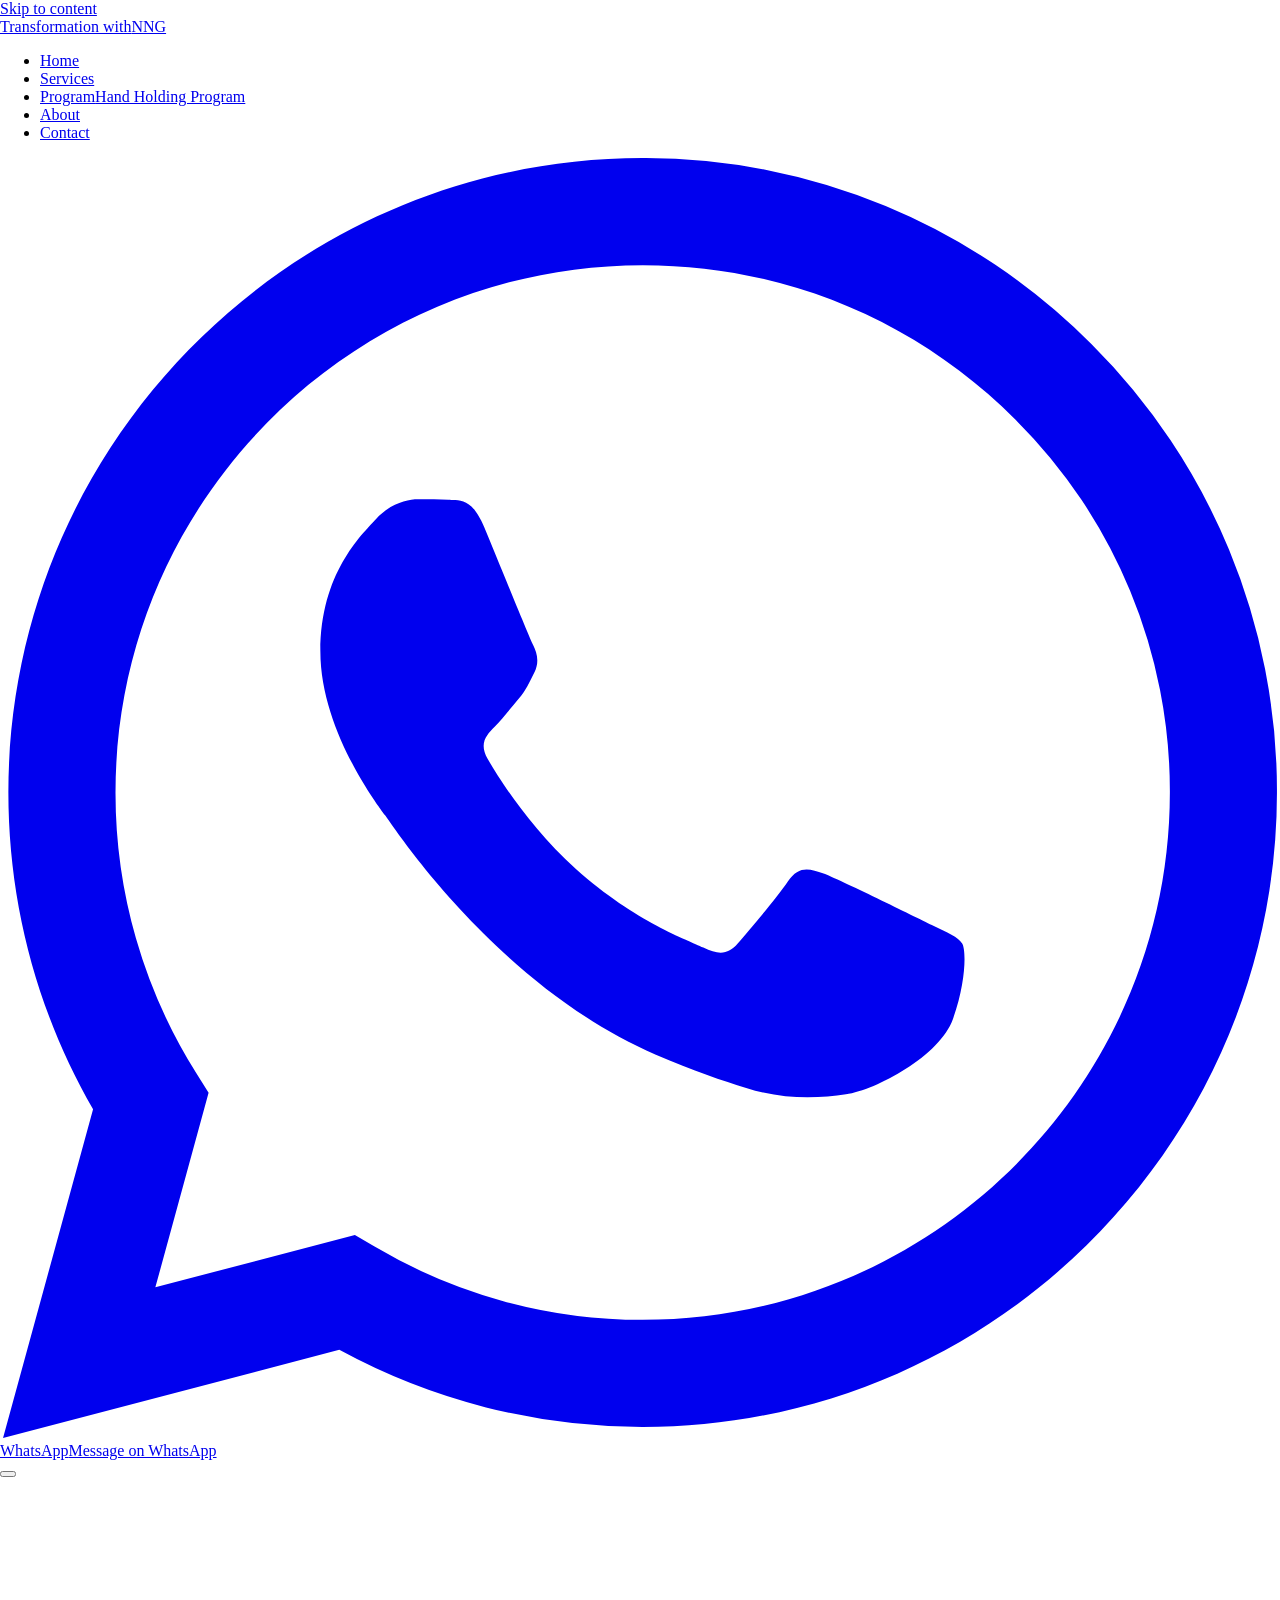
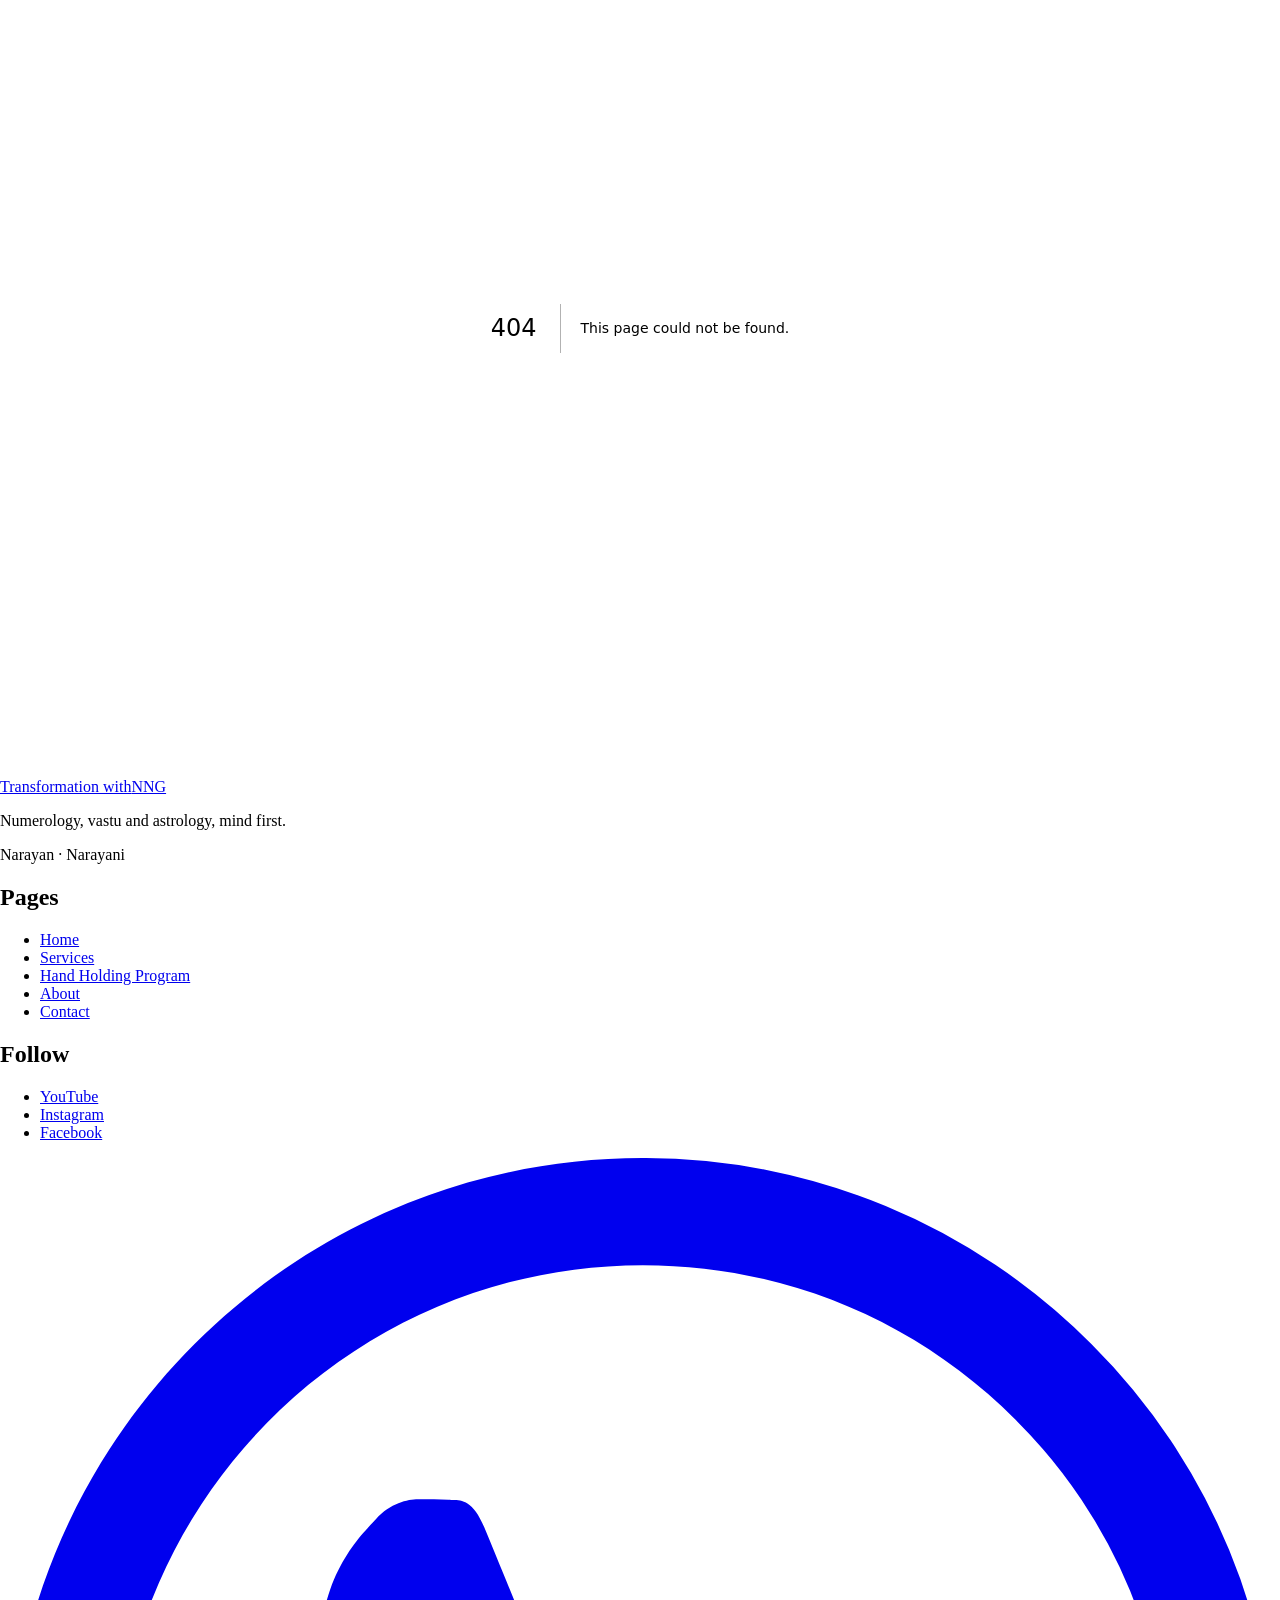
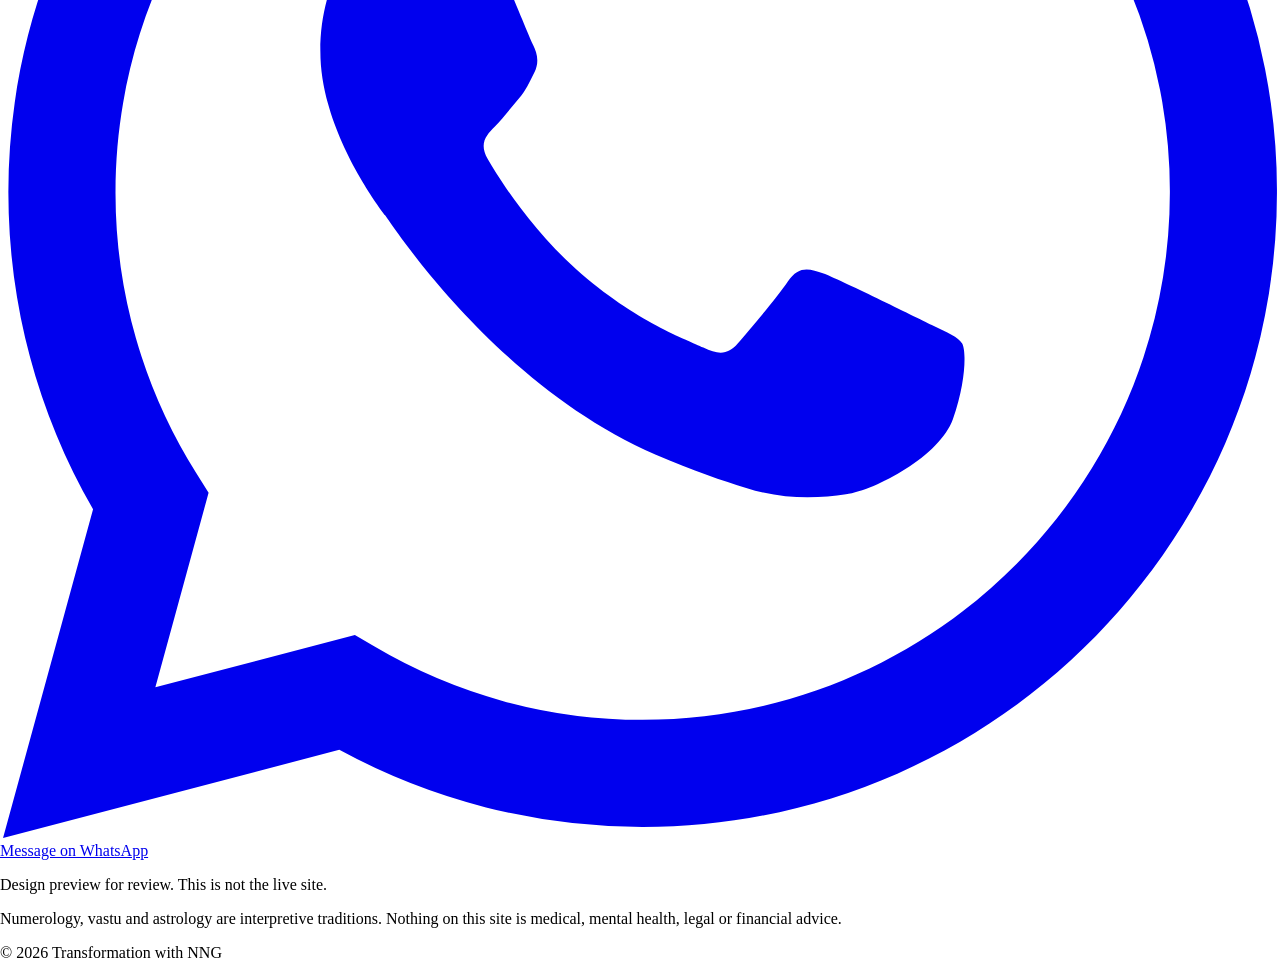
==== 404/index.html @ 84ab76e3 "Add homepage design preview (static export) Co-Authored-By: Claude Sonnet 5 <noreply@anthropic.com>" ====
<!DOCTYPE html><html lang="en" class="displaylatin_1401eabd-module__pwVwiq__variable displaydeva_feecb226-module__XnrLYq__variable textlatin_c8b74045-module__v3auAa__variable textdeva_d89fc725-module__gpJh3W__variable"><head><meta charSet="utf-8"/><meta name="viewport" content="width=device-width, initial-scale=1"/><link rel="stylesheet" href="/nng-homepage-concept/_next/static/chunks/1lay61hnwmk9u.css" data-precedence="next"/><link rel="preload" as="script" fetchPriority="low" href="/nng-homepage-concept/_next/static/chunks/2bpsryelaxgdy.js"/><script src="/nng-homepage-concept/_next/static/chunks/1j87sk5jurs2x.js" async=""></script><script src="/nng-homepage-concept/_next/static/chunks/03h92cbfrp9_d.js" async=""></script><script src="/nng-homepage-concept/_next/static/chunks/turbopack-2-izt2aulobcc.js" async=""></script><script src="/nng-homepage-concept/_next/static/chunks/1rqic_mf82hdx.js" async=""></script><meta name="robots" content="noindex"/><meta name="theme-color" content="#faf7f0"/><title>Narayani Garg | Transformation with NNG</title><meta name="description" content="Narayani Garg practises numerology, vastu and astrology that start with the mind. Eight years, about 1,200 clients. Start a conversation on WhatsApp."/><meta name="robots" content="noindex, nofollow"/><link rel="canonical" href="https://deoxysaryan.github.io/nng-homepage-concept/"/><meta property="og:title" content="Narayani Garg | Transformation with NNG"/><meta property="og:description" content="Numerology, vastu and astrology that start with the mind. Eight years, about 1,200 clients."/><meta property="og:url" content="https://deoxysaryan.github.io/nng-homepage-concept/"/><meta property="og:site_name" content="Transformation with NNG"/><meta property="og:type" content="website"/><meta name="twitter:card" content="summary"/><meta name="twitter:title" content="Narayani Garg | Transformation with NNG"/><meta name="twitter:description" content="Numerology, vastu and astrology that start with the mind. Eight years, about 1,200 clients."/><link rel="icon" href="/nng-homepage-concept/icon.svg?icon.1i2tkh1mbi003.svg" sizes="any" type="image/svg+xml"/><meta name="next-size-adjust" content=""/><title>404: This page could not be found.</title><script src="/nng-homepage-concept/_next/static/chunks/0cz1d0mv5g_q7.js" noModule=""></script></head><body><div hidden=""><!--$--><!--/$--></div><a href="#main" class="bg-ink text-paper sr-only rounded-sm px-4 py-3 focus:not-sr-only focus:fixed focus:top-3 focus:left-3 focus:z-50">Skip to content</a><header class="sticky top-0 z-40 border-b border-line bg-paper"><div class="container-page flex h-14 items-center justify-between gap-4 md:h-[4.5rem]"><a aria-label="Transformation with NNG, home" class="inline-flex flex-col gap-1 " href="/nng-homepage-concept/"><span class="text-[0.625rem] leading-none font-semibold tracking-[0.15em] whitespace-nowrap uppercase opacity-80 sm:text-[0.6875rem] sm:tracking-[0.22em]">Transformation with</span><span class="font-display text-[1.75rem] leading-[0.85] sm:text-[2.125rem] tracking-[-0.01em]">NNG</span></a><nav aria-label="Main" class="hidden md:block"><ul class="flex items-center gap-4 lg:gap-10"><li><a class="py-2 text-[0.9375rem] font-medium whitespace-nowrap underline decoration-transparent underline-offset-[0.55em] transition-[text-decoration-color] duration-200 hover:decoration-accent" href="/nng-homepage-concept/">Home</a></li><li><a class="py-2 text-[0.9375rem] font-medium whitespace-nowrap underline decoration-transparent underline-offset-[0.55em] transition-[text-decoration-color] duration-200 hover:decoration-accent" href="/nng-homepage-concept/#services">Services</a></li><li><a class="py-2 text-[0.9375rem] font-medium whitespace-nowrap underline decoration-transparent underline-offset-[0.55em] transition-[text-decoration-color] duration-200 hover:decoration-accent" href="/nng-homepage-concept/#program"><span class="lg:hidden">Program</span><span class="hidden lg:inline">Hand Holding Program</span></a></li><li><a class="py-2 text-[0.9375rem] font-medium whitespace-nowrap underline decoration-transparent underline-offset-[0.55em] transition-[text-decoration-color] duration-200 hover:decoration-accent" href="/nng-homepage-concept/#meet">About</a></li><li><a class="py-2 text-[0.9375rem] font-medium whitespace-nowrap underline decoration-transparent underline-offset-[0.55em] transition-[text-decoration-color] duration-200 hover:decoration-accent" href="/nng-homepage-concept/contact/">Contact</a></li></ul></nav><div class="flex items-center gap-2"><a aria-label="Message on WhatsApp" class="btn btn-primary btn-sm" href="/nng-homepage-concept/contact/"><svg viewBox="0 0 24 24" aria-hidden="true" focusable="false" class="size-[1.1em]" fill="currentColor"><path d="M17.472 14.382c-.297-.149-1.758-.867-2.03-.967-.273-.099-.471-.148-.67.15-.197.297-.767.966-.94 1.164-.173.199-.347.223-.644.075-.297-.15-1.255-.463-2.39-1.475-.883-.788-1.48-1.761-1.653-2.059-.173-.297-.018-.458.13-.606.134-.133.298-.347.446-.52.149-.174.198-.298.298-.497.099-.198.05-.371-.025-.52-.075-.149-.669-1.612-.916-2.207-.242-.579-.487-.5-.669-.51-.173-.008-.371-.01-.57-.01-.198 0-.52.074-.792.372-.272.297-1.04 1.016-1.04 2.479 0 1.462 1.065 2.875 1.213 3.074.149.198 2.096 3.2 5.077 4.487.709.306 1.262.489 1.694.625.712.227 1.36.195 1.871.118.571-.085 1.758-.719 2.006-1.413.248-.694.248-1.289.173-1.413-.074-.124-.272-.198-.57-.347m-5.421 7.403h-.004a9.87 9.87 0 01-5.031-1.378l-.361-.214-3.741.982.998-3.648-.235-.374a9.86 9.86 0 01-1.51-5.26c.001-5.45 4.436-9.884 9.888-9.884 2.64 0 5.122 1.03 6.988 2.898a9.825 9.825 0 012.893 6.994c-.003 5.45-4.437 9.884-9.885 9.884m8.413-18.297A11.815 11.815 0 0012.05 0C5.495 0 .16 5.335.157 11.892c0 2.096.547 4.142 1.588 5.945L.057 24l6.305-1.654a11.882 11.882 0 005.683 1.448h.005c6.554 0 11.89-5.335 11.893-11.893a11.821 11.821 0 00-3.48-8.413Z"></path></svg><span class="hidden min-[360px]:inline lg:hidden">WhatsApp</span><span class="hidden lg:inline">Message on WhatsApp</span></a><div class="md:hidden"><button type="button" aria-expanded="false" aria-controls="mobile-menu" aria-label="Open menu" class="relative grid size-11 place-items-center rounded-sm"><span aria-hidden="true" class="absolute h-[1.5px] w-6 bg-current transition-transform duration-200 ease-[cubic-bezier(0.23,1,0.32,1)] -translate-y-[5px]"></span><span aria-hidden="true" class="absolute h-[1.5px] w-6 bg-current transition-transform duration-200 ease-[cubic-bezier(0.23,1,0.32,1)] translate-y-[5px]"></span></button></div></div></div></header><main id="main"><div style="font-family:system-ui,&quot;Segoe UI&quot;,Roboto,Helvetica,Arial,sans-serif,&quot;Apple Color Emoji&quot;,&quot;Segoe UI Emoji&quot;;height:100vh;text-align:center;display:flex;flex-direction:column;align-items:center;justify-content:center"><div><style>body{color:#000;background:#fff;margin:0}.next-error-h1{border-right:1px solid rgba(0,0,0,.3)}@media (prefers-color-scheme:dark){body{color:#fff;background:#000}.next-error-h1{border-right:1px solid rgba(255,255,255,.3)}}</style><h1 class="next-error-h1" style="display:inline-block;margin:0 20px 0 0;padding:0 23px 0 0;font-size:24px;font-weight:500;vertical-align:top;line-height:49px">404</h1><div style="display:inline-block"><h2 style="font-size:14px;font-weight:400;line-height:49px;margin:0">This page could not be found.</h2></div></div></div><!--$--><!--/$--></main><footer class="on-night rounded-t-[2rem] md:rounded-t-[4rem]"><div class="container-page pt-12 pb-8 md:pt-20 md:pb-10"><div class="grid grid-cols-2 gap-x-6 gap-y-9 md:grid-cols-12 md:gap-8"><div class="col-span-2 md:col-span-5"><a aria-label="Transformation with NNG, home" class="inline-flex flex-col gap-1 " href="/nng-homepage-concept/"><span class="text-[0.625rem] leading-none font-semibold tracking-[0.15em] whitespace-nowrap uppercase opacity-80 sm:text-[0.6875rem] sm:tracking-[0.22em]">Transformation with</span><span class="font-display text-[1.75rem] leading-[0.85] sm:text-[2.125rem] tracking-[-0.01em]">NNG</span></a><p class="muted mt-5 max-w-[22rem] md:mt-6">Numerology, vastu and astrology, mind first.</p><p class="muted mt-1.5 text-[0.9375rem] tracking-[0.02em] md:mt-2">Narayan · Narayani</p></div><nav aria-label="Footer" class="md:col-span-3"><h2 class="eyebrow">Pages</h2><ul class="mt-4 grid gap-2.5 md:mt-5 md:gap-3"><li><a class="link" href="/nng-homepage-concept/">Home</a></li><li><a class="link" href="/nng-homepage-concept/#services">Services</a></li><li><a class="link" href="/nng-homepage-concept/#program">Hand Holding Program</a></li><li><a class="link" href="/nng-homepage-concept/#meet">About</a></li><li><a class="link" href="/nng-homepage-concept/contact/">Contact</a></li></ul></nav><div class="md:col-span-4"><h2 class="eyebrow">Follow</h2><ul class="mt-4 grid gap-2.5 md:mt-5 md:gap-3"><li><a href="https://www.youtube.com/@transformationwithnng" class="link" target="_blank" rel="noopener noreferrer">YouTube</a></li><li><a href="https://www.instagram.com/transformationwithnng" class="link" target="_blank" rel="noopener noreferrer">Instagram</a></li><li><a href="https://www.facebook.com/transformationwithnng" class="link" target="_blank" rel="noopener noreferrer">Facebook</a></li></ul><a class="btn btn-inverse mt-8 hidden md:inline-flex" href="/nng-homepage-concept/contact/"><svg viewBox="0 0 24 24" aria-hidden="true" focusable="false" class="size-5" fill="currentColor"><path d="M17.472 14.382c-.297-.149-1.758-.867-2.03-.967-.273-.099-.471-.148-.67.15-.197.297-.767.966-.94 1.164-.173.199-.347.223-.644.075-.297-.15-1.255-.463-2.39-1.475-.883-.788-1.48-1.761-1.653-2.059-.173-.297-.018-.458.13-.606.134-.133.298-.347.446-.52.149-.174.198-.298.298-.497.099-.198.05-.371-.025-.52-.075-.149-.669-1.612-.916-2.207-.242-.579-.487-.5-.669-.51-.173-.008-.371-.01-.57-.01-.198 0-.52.074-.792.372-.272.297-1.04 1.016-1.04 2.479 0 1.462 1.065 2.875 1.213 3.074.149.198 2.096 3.2 5.077 4.487.709.306 1.262.489 1.694.625.712.227 1.36.195 1.871.118.571-.085 1.758-.719 2.006-1.413.248-.694.248-1.289.173-1.413-.074-.124-.272-.198-.57-.347m-5.421 7.403h-.004a9.87 9.87 0 01-5.031-1.378l-.361-.214-3.741.982.998-3.648-.235-.374a9.86 9.86 0 01-1.51-5.26c.001-5.45 4.436-9.884 9.888-9.884 2.64 0 5.122 1.03 6.988 2.898a9.825 9.825 0 012.893 6.994c-.003 5.45-4.437 9.884-9.885 9.884m8.413-18.297A11.815 11.815 0 0012.05 0C5.495 0 .16 5.335.157 11.892c0 2.096.547 4.142 1.588 5.945L.057 24l6.305-1.654a11.882 11.882 0 005.683 1.448h.005c6.554 0 11.89-5.335 11.893-11.893a11.821 11.821 0 00-3.48-8.413Z"></path></svg>Message on WhatsApp</a></div></div><div class="border-line-night mt-10 grid gap-3 border-t pt-5 text-[0.8125rem] md:mt-14 md:grid-cols-[1fr_auto] md:pt-6 md:text-[0.875rem]"><div class="max-w-[46rem]"><p class="mb-3 font-semibold text-on-night">Design preview for review. This is not the live site.</p><p class="muted">Numerology, vastu and astrology are interpretive traditions. Nothing on this site is medical, mental health, legal or financial advice.</p></div><p class="muted">© <!-- -->2026<!-- --> <!-- -->Transformation with NNG</p></div></div></footer><script src="/nng-homepage-concept/_next/static/chunks/2bpsryelaxgdy.js" id="_R_" async=""></script><script>(self.__next_f=self.__next_f||[]).push([0])</script><script>self.__next_f.push([1,"1:\"$Sreact.fragment\"\n2:I[66504,[\"/nng-homepage-concept/_next/static/chunks/1rqic_mf82hdx.js\"],\"\"]\n3:I[99857,[\"/nng-homepage-concept/_next/static/chunks/1rqic_mf82hdx.js\"],\"CtaLink\"]\n10:I[94771,[\"/nng-homepage-concept/_next/static/chunks/1rqic_mf82hdx.js\"],\"default\",1]\n:HL[\"/nng-homepage-concept/_next/static/chunks/1lay61hnwmk9u.css\",\"style\"]\n4:T450,M17.472 14.382c-.297-.149-1.758-.867-2.03-.967-.273-.099-.471-.148-.67.15-.197.297-.767.966-.94 1.164-.173.199-.347.223-.644.075-.297-.15-1.255-.463-2.39-1.475-.883-.788-1.48-1.761-1.653-2.059-.173-.297-.018-.458.13-.606.134-.133.298-.347.446-.52.149-.174.198-.298.298-.497.099-.198.05-.371-.025-.52-.075-.149-.669-1.612-.916-2.207-.242-.579-.487-.5-.669-.51-.173-.008-.371-.01-.57-.01-.198 0-.52.074-.792.372-.272.297-1.04 1.016-1.04 2.479 0 1.462 1.065 2.875 1.213 3.074.149.198 2.096 3.2 5.077 4.487.709.306 1.262.489 1.694.625.712.227 1.36.195 1.871.118.571-.085 1.758-.719 2.006-1.413.248-.694.248-1.289.173-1.413-.074-.124-.272-.198-.57-.347m-5.421 7.403h-.004a9.87 9.87 0 01-5.031-1.378l-.361-.214-3.741.982.998-3.648-.235-.374a9.86 9.86 0 01-1.51-5.26c.001-5.45 4.436-9.884 9.888-9.884 2.64 0 5.122 1.03 6.988 2.898a9.825 9.825 0 012.893 6.994c-.003 5.45-4.437 9.884-9.885 9.884m8.413-18.297A11.815 11.815 0 0012.05 0C5.495 0 .16 5.335.157 11.892c0 2.096.547 4.142 1.588 5.945L.057 24l6.305-1.654a11.882 11.882 0 005.683 1.448h.005c6.554 0 11.89-5.335 11.893-11.893a11.821 11.821 0 00-3.48-8.413Ze:X\n0:{\"P\":null,\"c\":[\"\",\"_not-found\",\"\"],\"q\":\"\",\"i\":false,\"f\":[[[\"\",{\"children\":[\"/_not-found\",{\"children\":[\"__PAGE__\",{},\"$undefined\",\"$undefined\",4608]},\"$undefined\",\"$undefined\",4608]},\"$undefined\",\"$undefined\",4624],[[\"$\",\"$1\",\"c\",{\"children\":[[[\"$\",\"link\",\"0\",{\"rel\":\"stylesheet\",\"href\":\"/nng-homepage-concept/_next/static/chunks/1lay61hnwmk9u.css\",\"precedence\":\"next\",\"crossOrigin\":\"$undefined\",\"nonce\":\"$undefined\"}],[\"$\",\"script\",\"script-0\",{\"src\":\"/nng-homepage-concept/_next/static/chunks/1rqic_mf82hdx.js\",\"async\":true,\"nonce\":\"$undefined\"}]],[\"$\",\"html\",null,{\"lang\":\"en\",\"className\":\"displaylatin_1401eabd-module__pwVwiq__variable displaydeva_feecb226-module__XnrLYq__variable textlatin_c8b74045-module__v3auAa__variable textdeva_d89fc725-module__gpJh3W__variable\",\"children\":[\"$\",\"body\",null,{\"children\":[[\"$\",\"a\",null,{\"href\":\"#main\",\"className\":\"bg-ink text-paper sr-only rounded-sm px-4 py-3 focus:not-sr-only focus:fixed focus:top-3 focus:left-3 focus:z-50\",\"children\":\"Skip to content\"}],[\"$\",\"header\",null,{\"className\":\"sticky top-0 z-40 border-b border-line bg-paper\",\"children\":[\"$\",\"div\",null,{\"className\":\"container-page flex h-14 items-center justify-between gap-4 md:h-[4.5rem]\",\"children\":[[\"$\",\"$L2\",null,{\"href\":\"/\",\"aria-label\":\"Transformation with NNG, home\",\"className\":\"inline-flex flex-col gap-1 \",\"children\":[[\"$\",\"span\",null,{\"className\":\"text-[0.625rem] leading-none font-semibold tracking-[0.15em] whitespace-nowrap uppercase opacity-80 sm:text-[0.6875rem] sm:tracking-[0.22em]\",\"children\":\"Transformation with\"}],[\"$\",\"span\",null,{\"className\":\"font-display text-[1.75rem] leading-[0.85] sm:text-[2.125rem] tracking-[-0.01em]\",\"children\":\"NNG\"}]]}],[\"$\",\"nav\",null,{\"aria-label\":\"Main\",\"className\":\"hidden md:block\",\"children\":[\"$\",\"ul\",null,{\"className\":\"flex items-center gap-4 lg:gap-10\",\"children\":[[\"$\",\"li\",\"/\",{\"children\":[\"$\",\"$L2\",null,{\"href\":\"/\",\"className\":\"py-2 text-[0.9375rem] font-medium whitespace-nowrap underline decoration-transparent underline-offset-[0.55em] transition-[text-decoration-color] duration-200 hover:decoration-accent\",\"children\":\"Home\"}]}],[\"$\",\"li\",\"/#services\",{\"children\":[\"$\",\"$L2\",null,{\"href\":\"/#services\",\"className\":\"py-2 text-[0.9375rem] font-medium whitespace-nowrap underline decoration-transparent underline-offset-[0.55em] transition-[text-decoration-color] duration-200 hover:decoration-accent\",\"children\":\"Services\"}]}],[\"$\",\"li\",\"/#program\",{\"children\":[\"$\",\"$L2\",null,{\"href\":\"/#program\",\"className\":\"py-2 text-[0.9375rem] font-medium whitespace-nowrap underline decoration-transparent underline-offset-[0.55em] transition-[text-decoration-color] duration-200 hover:decoration-accent\",\"children\":[[\"$\",\"span\",null,{\"className\":\"lg:hidden\",\"children\":\"Program\"}],[\"$\",\"span\",null,{\"className\":\"hidden lg:inline\",\"children\":\"Hand Holding Program\"}]]}]}],[\"$\",\"li\",\"/#meet\",{\"children\":[\"$\",\"$L2\",null,{\"href\":\"/#meet\",\"className\":\"py-2 text-[0.9375rem] font-medium whitespace-nowrap underline decoration-transparent underline-offset-[0.55em] transition-[text-decoration-color] duration-200 hover:decoration-accent\",\"children\":\"About\"}]}],[\"$\",\"li\",\"/contact\",{\"children\":[\"$\",\"$L2\",null,{\"href\":\"/contact\",\"className\":\"py-2 text-[0.9375rem] font-medium whitespace-nowrap underline decoration-transparent underline-offset-[0.55em] transition-[text-decoration-color] duration-200 hover:decoration-accent\",\"children\":\"Contact\"}]}]]}]}],[\"$\",\"div\",null,{\"className\":\"flex items-center gap-2\",\"children\":[[\"$\",\"$L3\",null,{\"href\":\"/contact\",\"location\":\"header\",\"hideOnTarget\":true,\"aria-label\":\"Message on WhatsApp\",\"className\":\"btn btn-primary btn-sm\",\"children\":[[\"$\",\"svg\",null,{\"viewBox\":\"0 0 24 24\",\"aria-hidden\":\"true\",\"focusable\":\"false\",\"className\":\"size-[1.1em]\",\"fill\":\"currentColor\",\"children\":[\"$\",\"path\",null,{\"d\":\"$4\"}]}],\"$L5\",\"$L6\"]}],\"$L7\"]}]]}]}],\"$L8\",\"$L9\",\"$La\",\"$Lb\"]}]}]]}],{\"children\":[\"$Lc\",{\"children\":[\"$Ld\",{},null,false,null]},null,false,\"$e\"]},null,false,null],\"$Lf\",false]],\"m\":\"$undefined\",\"G\":[\"$10\",[\"$L11\"]],\"S\":true,\"h\":null,\"r\":\"$undefined\",\"s\":\"$undefined\",\"a\":\"$undefined\",\"l\":\"$undefined\",\"p\":\"$undefined\",\"d\":\"$undefined\",\"b\":\"d_7NL-Mjcjj4oxhGtuHPm\"}\n12:I[42736,[\"/nng-homepage-concept/_next/static/chunks/1rqic_mf82hdx.js\"],\"MobileMenu\"]\n13:I[55079,[\"/nng-homepage-concept/_next/static/chunks/1rqic_mf82hdx.js\"],\"default\"]\n14:I[85086,[\"/nng-homepage-concept/_next/static/chunks/1rqic_mf82hdx.js\"],\"default\"]\n17:I[1681,[\"/nng-homepage-concept/_next/static/chunks/1rqic_mf82hdx.js\"],\"RevealObserver\"]\n18:I[5818,[\"/nng-homepage-concept/_next/static/chunks/1rqic_mf82hdx.js\"],\"OutletBoundary\"]\n19:\"$Sreact.suspense\"\n1b:I[5818,[\"/nng-homepage-concept/_next/static/chunks/1rqic_mf82hdx.js\"],\"ViewportBoundary\"]\n1d:I[5818,[\"/nng-homepage-concept/_next/static/chunks/1rqic_mf82hdx.js\"],\"MetadataBoundary\"]\n5:[\"$\",\"span\",null,{\"className\":\"hidden min-[360px]:inline lg:hidden\",\"children\":\"WhatsApp\"}]\n6:[\"$\",\"span\",null,{\"className\":\"hidden lg:inline\",\"children\":\"Message on WhatsApp\"}]\n7:[\"$\",\"$L12\",null,{\"items\":[{\"label\":\"Home\",\"href\":\"/\"},{\"label\":\"Services\",\"href\":\"/#services\"},{\"label\":\"Hand Holding Program\",\"short\":\"Program\",\"href\":\"/#program\"},{\"label\":\"About\",\"href\":\"/#meet\"},{\"label\":\"Contact\",\"href\":\"/contact\"}]}]\n8:[\"$\",\"main\",null,{\"id\":\"main\",\"children\":[\"$\",\"$L13\",null,{\"parallelRouterKey\":\"children\",\"error\":\"$undefined\",\"errorStyles\":\"$undefined\",\"errorScripts\":\"$undefined\",\"template\":[\"$\",\"$L14\",null,{}],\"templateStyles\":\"$undefined\",\"templateScripts\":\"$undefined\",\"notFound\":[[[\"$\",\"title\",null,{\"children\":\"404: This page could not be found.\"}],[\"$\",\"div\",null,{\"style\":{\"fontFamily\":\"system-ui,\\\"Segoe UI\\\",Roboto,Helvetica,Arial,sans-serif,\\\"Apple Color Emoji\\\",\\\"Segoe UI Emoji\\\"\",\"height\":\"100vh\",\"textAlign\":\"center\",\"display\":\"flex\",\"flexDirection\":\"column\",\"alignItems\":\"center\",\"justifyContent\":\"center\"},\"children\":[\"$\",\"div\",null,{\"children\":[[\"$\",\"style\",null,{\"dangerouslySetInnerHTML\":{\"__html\":\"body{color:#000;background:#fff;margin:0}.next-error-h1{border-right:1px solid rgba(0,0,0,.3)}@media (prefers-color-scheme:dark){body{color:#fff;background:#000}.next-error-h1{border-right:1px solid rgba(255,255,255,.3)}}\"}}],[\"$\",\"h1\",null,{\"className\":\"next-error-h1\",\"style\":{\"display\":\"inline-block\",\"margin\":\"0 20px 0 0\",\"padding\":\"0 23px 0 0\",\"fontSize\":24,\"fontWeight\":500,\"verticalAlign\":\"top\",\"lineHeight\":\"49px\"},\"children\":404}],[\"$\",\"div\",null,{\"style\":{\"display\":\"inline-block\"},\"children\":[\"$\",\"h2\",null,{\"style\":{\"fontSize\":14,\"fontWeight\":400,\"lineHeight\":\"49px\",\"margin\":0},\"children\":\"This page could not be found.\"}]}]]}]}]],[]],\"forbidden\":\"$undefined\",\"unauthorized\":\"$undefined\"}]}]\n15:T450,M17.472 14.382c-.297-.149-1.758-.867-2.03-.967-.273-.099-.471-.148-.67.15-.197.297-.767.966-.94 1.164-.173.199-.347.223-.644.075-.297-.15-1.255-.463-2.39-1.475-.883-.788-1.48-1.761-1.653-2.059-.173-.297-.018-.458.13-.606.134-.133.298-.347.446-.52.149-.174.198-.298.298-.497.099-.198.05-.371-.025-.52-.075-.149-.669-1.612-.916-2.207-.242-.579-.487-.5-.669-.51-.173-.008-.371-.01-.57-.01-.198 0-.52.074-.792.372-.272.297-1.04 1.016-1.04 2.479 0 1.462 1.065 2.875 1.213 3.074.149.198 2.096 3.2 5.077 4.487.709.306 1.262.489 1.694.625.712.227 1.36.195 1.871.118.571-.085 1.758-.719 2.006-1.413.248-.694.248-1.289.173-1.413-.074-.124-.272-.198-.57-.347m-5.421 7.403h-.004a9.87 9.87 0 01-5.031-1.378l-.361-.214-3.741.982.998-3.648-.235-.374a9.86 9.86 0 01-1.51-5.26c.001-5.45 4.436-9.884 9.888-9.884 2.64 0 5.122 1.03 6.988 2.898a9.825 9.825 0 012.893 6.994c-.003 5.45-4.437 9.884-9.885 9.884m8.413-18.297A11.815 11.815 0 0012.05 0C5.495 0 .16 5.335.157 11.892c0 2.096.547 4.142 1.588 5.945L.057 24l6.305-1.654a11.882 11.882 0 005.683 1.448h.005c6.554 0 11.89-5.335 11.893-11.893a11.821 11.821 0 00-3.48-8.413Z9:[\"$\",\"footer\",null,{\"className\":\"on-night rounded-t-[2rem] md:rounded-t-[4rem]\",\"children\":[\"$\",\"div\",null,{\"className\":\"container-page pt-12 pb-8 md:pt-20 md:pb-10\",\"children\":[[\"$\",\"div\",null,{\"className\":\"grid grid-cols-2 gap-x-6 gap-y-9 md:grid-cols-12 md:gap-8\",\"children\":[[\"$\",\"div\",null,{\"className\":\"col-span-2 md:col-span-5\",\"children\":[[\"$\",\"$L2\",null,{\"href\":\"/\",\"aria-label\":\"Transformation with NNG, home\",\"className\":\"inline-flex flex-col gap-1 \",\"children\":[[\"$\",\"span\",null,{\"className\":\"text-[0.625rem] leading-none font-semibold tracking-[0.15em] whitespace-nowrap uppercase opacity-80 sm:text-[0.6875rem] sm:tracking-[0.22em]\",\"children\":\"Transformation with\"}],[\"$\",\"span\",null,{\"className\":\"font-display text-[1.75rem] leading-[0.85] sm:text-[2.125rem] tracking-[-0.01em]\",\"children\":\"NNG\"}]]}],[\"$\",\"p\",null,{\"className\":\"muted mt-5 max-w-[22rem] md:mt-6\",\"children\":\"Numerology, vastu and astrology, mind first.\"}],[\"$\",\"p\",null,{\"className\":\"muted mt-1.5 text-[0.9375rem] tracking-[0.02em] md:mt-2\",\"children\":\"Narayan · Narayani\"}]]}],[\"$\",\"nav\",null,{\"aria-label\":\"Footer\",\"className\":\"md:col-span-3\",\"children\":[[\"$\",\"h2\",null,{\"className\":\"eyebrow\",\"children\":\"Pages\"}],[\"$\",\"ul\",null,{\"className\":\"mt-4 grid gap-2.5 md:mt-5 md:gap-3\",\"children\":[[\"$\",\"li\",\"/\",{\"children\":[\"$\",\"$L2\",null,{\"href\":\"/\",\"className\":\"link\",\"children\":\"Home\"}]}],[\"$\",\"li\",\"/#services\",{\"children\":[\"$\",\"$L2\",null,{\"href\":\"/#services\",\"className\":\"link\",\"children\":\"Services\"}]}],[\"$\",\"li\",\"/#program\",{\"children\":[\"$\",\"$L2\",null,{\"href\":\"/#program\",\"className\":\"link\",\"children\":\"Hand Holding Program\"}]}],[\"$\",\"li\",\"/#meet\",{\"children\":[\"$\",\"$L2\",null,{\"href\":\"/#meet\",\"className\":\"link\",\"children\":\"About\"}]}],[\"$\",\"li\",\"/contact\",{\"children\":[\"$\",\"$L2\",null,{\"href\":\"/contact\",\"className\":\"link\",\"children\":\"Contact\"}]}]]}]]}],[\"$\",\"div\",null,{\"className\":\"md:col-span-4\",\"children\":[[\"$\",\"h2\",null,{\"className\":\"eyebrow\",\"children\":\"Follow\"}],[\"$\",\"ul\",null,{\"className\":\"mt-4 grid gap-2.5 md:mt-5 md:gap-3\",\"children\":[[\"$\",\"li\",\"YouTube\",{\"children\":[\"$\",\"a\",null,{\"href\":\"https://www.youtube.com/@transformationwithnng\",\"className\":\"link\",\"target\":\"_blank\",\"rel\":\"noopener noreferrer\",\"children\":\"YouTube\"}]}],[\"$\",\"li\",\"Instagram\",{\"children\":[\"$\",\"a\",null,{\"href\":\"https://www.instagram.com/transformationwithnng\",\"className\":\"link\",\"target\":\"_blank\",\"rel\":\"noopener noreferrer\",\"children\":\"Instagram\"}]}],[\"$\",\"li\",\"Facebook\",{\"children\":[\"$\",\"a\",null,{\"href\":\"https://www.facebook.com/transformationwithnng\",\"className\":\"link\",\"target\":\"_blank\",\"rel\":\"noopener noreferrer\",\"children\":\"Facebook\"}]}]]}],[\"$\",\"$L3\",null,{\"href\":\"/contact\",\"location\":\"footer\",\"className\":\"btn btn-inverse mt-8 hidden md:inline-flex\",\"children\":[[\"$\",\"svg\",null,{\"viewBox\":\"0 0 24 24\",\"aria-hidden\":\"true\",\"focusable\":\"false\",\"className\":\"size-5\",\"fill\":\"currentColor\",\"children\":[\"$\",\"path\",null,{\"d\":\"$15\"}]}],\"Message on WhatsApp\"]}]]}]]}],\"$L16\"]}]}]\na:[\"$\",\"$L17\",null,{}]\nb:null\nc:[\"$\",\"$1\",\"c\",{\"children\":[null,[\"$\",\"$L13\",null,{\"parallelRouterKey\":\"children\",\"error\":\"$undefined\",\"errorStyles\":\"$undefined\",\"errorScripts\":\"$undefined\",\"template\":[\"$\",\"$L14\",null,{}],\"templateStyles\":\"$undefined\",\"templateScripts\":\"$undefined\",\"notFound\":\"$undefined\",\"forbidden\":\"$undefined\",\"unauthorized\":\"$undefined\"}]]}]\nd:[\"$\",\"$1\",\"c\",{\"children\":[[[\"$\",\"title\",null,{\"children\":\"404: This page could not be found.\"}],[\"$\",\"div\",null,{\"style\":\"$8:props:children:props:notFound:0:1:props:style\",\"children\":[\"$\",\"div\",null,{\"children\":[[\"$\",\"style\",null,{\"dangerouslySetInnerHTML\":{\"__html\":\"body{color:#000;background:#fff;margin:0}.next-error-h1{border-right:1px solid rgba(0,0,0,.3)}@media (prefers-color-scheme:dark){body{color:#fff;background:#000}.next-error-h1{border-right:1px solid rgba(255,255,255,.3)}}\"}}],[\"$\",\"h1\",null,{\"className\":\"next-error-h1\",\"style\":\"$8:props:children:props:notFound:0:1:props:children:props:children:1:props:style\",\"children\":404}],[\"$\",\"div\",null,{\"style\":\"$8:props:children:props:notFound:0:1:props:children:props:children:2:props:style\",\"children\":[\"$\",\"h2\",null,{\"style\":\"$8:props:children:props:notFound:0:1:props:children:props:children:2:props:children:props:style\",\"children\":\"This page could not be found.\"}]}]]}]}]],null,[\"$\",\"$L18\",null,{\"children\":[\"$\",\"$19\",null,{\"name\":\"Next.MetadataOutlet\",\"children\":\"$@1a\"}]}]]}]\nf:[\"$\",\"$1\",\"h\",{\"children\":[[\"$\",\"meta\",null,{\"name\":\"robots\",\"content\":\"noindex\"}],[\"$\",\"$L1b\",null,{\"children\":\"$L1c\"}],[\"$\",\"div\",null,{\"hidden\":true,\"children\":[\"$\",\"$L1d\",null,{\"children\":[\"$\",\"$19\",null,{\"name\":\"Next.Metadata\",\"children\":\"$L1e\"}]}]}],[\"$\",\"meta\",null,{\"name\":\"next-size-adjust\",\"content\":\"\"}]]}]\n11:[\"$\",\"link\",\"0\",{\"rel\":\"stylesheet\",\"href\":\"/nng-homepage-concept/_next/static/chunks/1lay61hnwmk9u.css\",\"precedence\":\"next\",\"crossOrigin\":\"$undefined\",\"nonce\":\"$undefined\"}]\ne:C\n16:[\"$\",\"div\",null,{\"className\":\"border-line-night mt-10 grid gap-3 border-t pt-5 text-[0.8125rem] md:mt-14 md:grid-cols-[1fr_auto] md:pt-6 md:text-[0.875rem]\",\"children\":[[\"$\",\"div\",null,{\"className\":\"max-w-[46rem]\",\"children\":[[\"$\",\"p\",null,{\"className\":\"mb-3 font-semibold text-on-night\",\"children\":\"Design preview for review. This is not the live site.\"}],[\"$\",\"p\",null,{\"className\":\"muted\",\"children\":\"Numerology, vastu and astrology are interpretive traditions. Nothing on this site is medical, mental health, legal or financial advice.\"}]]}],[\"$\",\"p\",null,{\"className\":\"muted\",\"children\":[\"© \",2026,\" \",\"Transformation with NNG\"]}]]}]\n1c:[[\"$\",\"meta\",\"0\",{\"charSet\":\"utf-8\"}],[\"$\",\"meta\",\"1\",{\"name\":\"viewport\",\"content\":\"width=device-width, initial-scale=1\"}],[\"$\",\"meta\",\"2\",{\"name\":\"theme-color\",\"content\":\"#faf7f0\"}]]\n1f:I[69622,[\"/nng-homepage-concept/_next/static/chunks/1rqic_mf82hdx.js\"],\"IconMark\"]\n1a:null\n1e:[[\"$\",\"title\",\"0\",{\"children\":\"Narayani Garg | Transformation with NNG\"}],[\"$\",\"meta\",\"1\",{\"name\":\"description\",\"content\":\"Narayani Garg practises numerology, vastu and astrology that start with the mind. Eight years, about 1,200 clients. Start a conversation on WhatsApp.\"}],[\"$\",\"meta\",\"2\",{\"name\":\"robots\",\"content\":\"noindex, nofollow\"}],[\"$\",\"link\",\"3\",{\"rel\":\"canonical\",\"href\":\"https://deoxysaryan.github.io/nng-homepage-concept/\"}],[\"$\",\"meta\",\"4\",{\"property\":\"og:title\",\"content\":\"Narayani Garg | Transformation with NNG\"}],[\"$\",\"meta\",\"5\",{\"property\":\"og:description\",\"content\":\"Numerology, vastu and astrology that start with the mind. Eight years, about 1,200 clients.\"}],[\"$\",\"meta\",\"6\",{\"property\":\"og:url\",\"content\":\"https://deoxysaryan.github.io/nng-homepage-concept/\"}],[\"$\",\"meta\",\"7\",{\"property\":\"og:site_name\",\"content\":\"Transformation with NNG\"}],[\"$\",\"meta\",\"8\",{\"property\":\"og:type\",\"content\":\"website\"}],[\"$\",\"meta\",\"9\",{\"name\":\"twitter:card\",\"content\":\"summary\"}],[\"$\",\"meta\",\"10\",{\"name\":\"twitter:title\",\"content\":\"Narayani Garg | Transformation with NNG\"}],[\"$\",\"meta\",\"11\",{\"name\":\"twitter:description\",\"content\":\"Numerology, vastu and astrology that start with the mind. Eight years, about 1,200 clients.\"}],[\"$\",\"link\",\"12\",{\"rel\":\"icon\",\"href\":\"/nng-homepage-concept/icon.svg?icon.1i2tkh1mbi003.svg\",\"sizes\":\"any\",\"type\":\"image/svg+xml\"}],[\"$\",\"$L1f\",\"13\",{}]]\n"])</script></body></html>
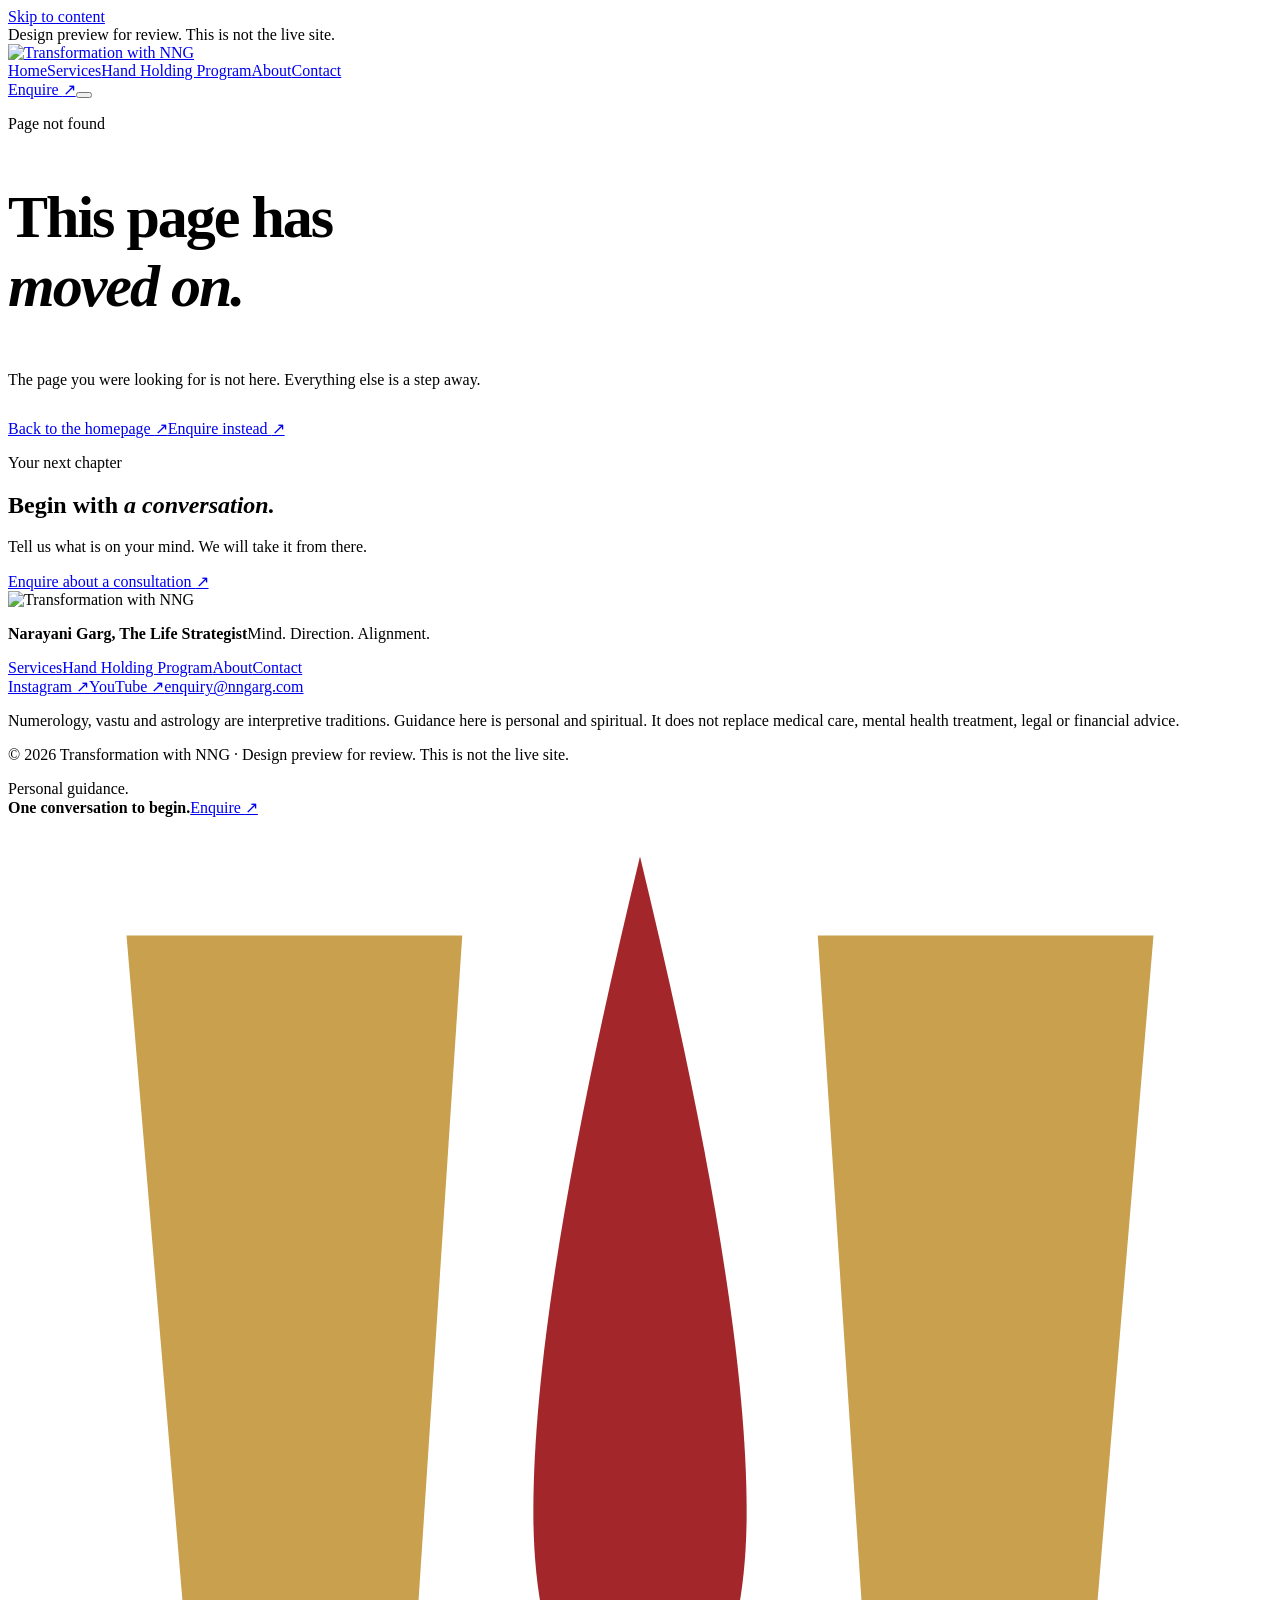
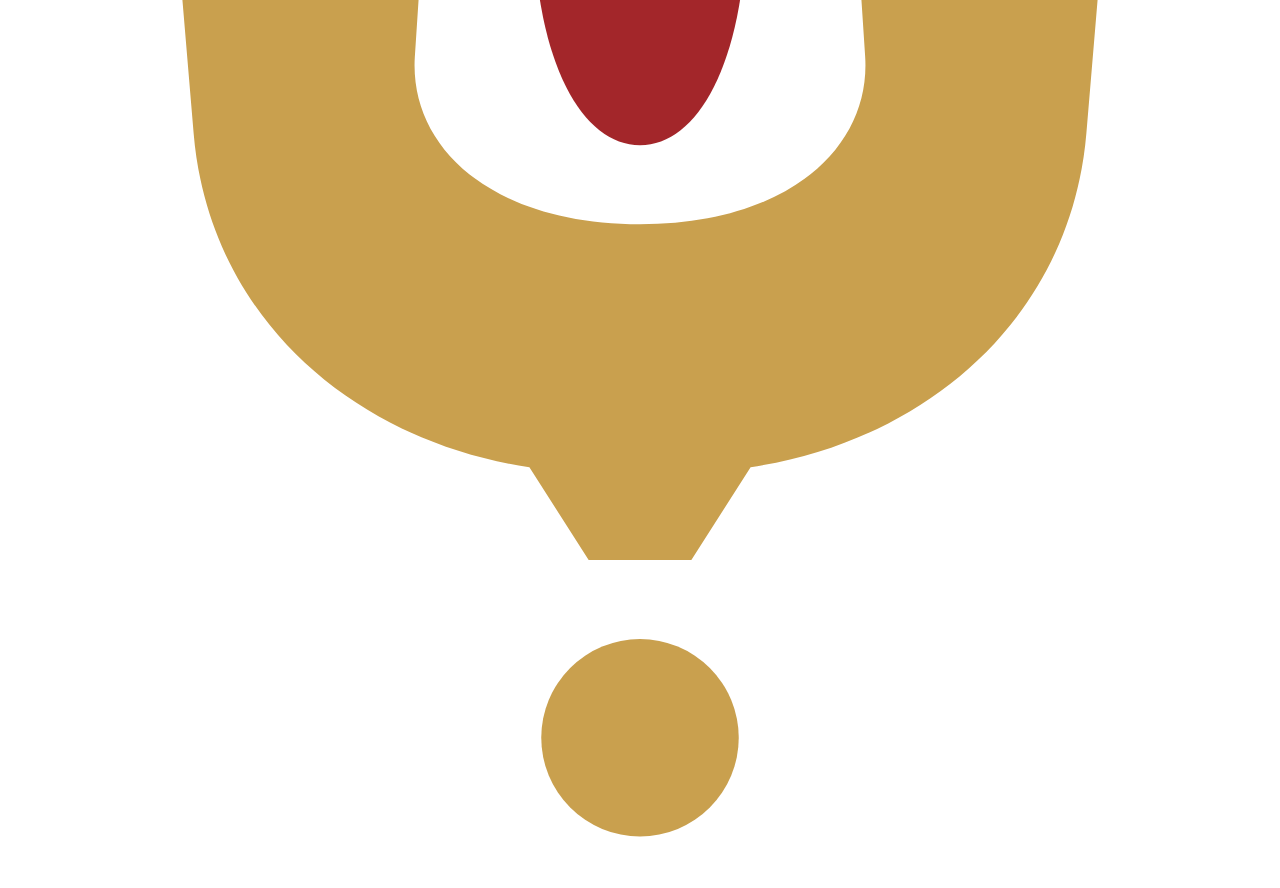
==== commit c0f50875: "Replace the homepage preview with the five-page website build Home, Services, Personalised Hand Hold" ====
--- a/404/index.html
+++ b/404/index.html
@@ -1 +1 @@
-<!DOCTYPE html><html lang="en" class="displaylatin_1401eabd-module__pwVwiq__variable displaydeva_feecb226-module__XnrLYq__variable textlatin_c8b74045-module__v3auAa__variable textdeva_d89fc725-module__gpJh3W__variable"><head><meta charSet="utf-8"/><meta name="viewport" content="width=device-width, initial-scale=1"/><link rel="stylesheet" href="/nng-homepage-concept/_next/static/chunks/1lay61hnwmk9u.css" data-precedence="next"/><link rel="preload" as="script" fetchPriority="low" href="/nng-homepage-concept/_next/static/chunks/2bpsryelaxgdy.js"/><script src="/nng-homepage-concept/_next/static/chunks/1j87sk5jurs2x.js" async=""></script><script src="/nng-homepage-concept/_next/static/chunks/03h92cbfrp9_d.js" async=""></script><script src="/nng-homepage-concept/_next/static/chunks/turbopack-2-izt2aulobcc.js" async=""></script><script src="/nng-homepage-concept/_next/static/chunks/1rqic_mf82hdx.js" async=""></script><meta name="robots" content="noindex"/><meta name="theme-color" content="#faf7f0"/><title>Narayani Garg | Transformation with NNG</title><meta name="description" content="Narayani Garg practises numerology, vastu and astrology that start with the mind. Eight years, about 1,200 clients. Start a conversation on WhatsApp."/><meta name="robots" content="noindex, nofollow"/><link rel="canonical" href="https://deoxysaryan.github.io/nng-homepage-concept/"/><meta property="og:title" content="Narayani Garg | Transformation with NNG"/><meta property="og:description" content="Numerology, vastu and astrology that start with the mind. Eight years, about 1,200 clients."/><meta property="og:url" content="https://deoxysaryan.github.io/nng-homepage-concept/"/><meta property="og:site_name" content="Transformation with NNG"/><meta property="og:type" content="website"/><meta name="twitter:card" content="summary"/><meta name="twitter:title" content="Narayani Garg | Transformation with NNG"/><meta name="twitter:description" content="Numerology, vastu and astrology that start with the mind. Eight years, about 1,200 clients."/><link rel="icon" href="/nng-homepage-concept/icon.svg?icon.1i2tkh1mbi003.svg" sizes="any" type="image/svg+xml"/><meta name="next-size-adjust" content=""/><title>404: This page could not be found.</title><script src="/nng-homepage-concept/_next/static/chunks/0cz1d0mv5g_q7.js" noModule=""></script></head><body><div hidden=""><!--$--><!--/$--></div><a href="#main" class="bg-ink text-paper sr-only rounded-sm px-4 py-3 focus:not-sr-only focus:fixed focus:top-3 focus:left-3 focus:z-50">Skip to content</a><header class="sticky top-0 z-40 border-b border-line bg-paper"><div class="container-page flex h-14 items-center justify-between gap-4 md:h-[4.5rem]"><a aria-label="Transformation with NNG, home" class="inline-flex flex-col gap-1 " href="/nng-homepage-concept/"><span class="text-[0.625rem] leading-none font-semibold tracking-[0.15em] whitespace-nowrap uppercase opacity-80 sm:text-[0.6875rem] sm:tracking-[0.22em]">Transformation with</span><span class="font-display text-[1.75rem] leading-[0.85] sm:text-[2.125rem] tracking-[-0.01em]">NNG</span></a><nav aria-label="Main" class="hidden md:block"><ul class="flex items-center gap-4 lg:gap-10"><li><a class="py-2 text-[0.9375rem] font-medium whitespace-nowrap underline decoration-transparent underline-offset-[0.55em] transition-[text-decoration-color] duration-200 hover:decoration-accent" href="/nng-homepage-concept/">Home</a></li><li><a class="py-2 text-[0.9375rem] font-medium whitespace-nowrap underline decoration-transparent underline-offset-[0.55em] transition-[text-decoration-color] duration-200 hover:decoration-accent" href="/nng-homepage-concept/#services">Services</a></li><li><a class="py-2 text-[0.9375rem] font-medium whitespace-nowrap underline decoration-transparent underline-offset-[0.55em] transition-[text-decoration-color] duration-200 hover:decoration-accent" href="/nng-homepage-concept/#program"><span class="lg:hidden">Program</span><span class="hidden lg:inline">Hand Holding Program</span></a></li><li><a class="py-2 text-[0.9375rem] font-medium whitespace-nowrap underline decoration-transparent underline-offset-[0.55em] transition-[text-decoration-color] duration-200 hover:decoration-accent" href="/nng-homepage-concept/#meet">About</a></li><li><a class="py-2 text-[0.9375rem] font-medium whitespace-nowrap underline decoration-transparent underline-offset-[0.55em] transition-[text-decoration-color] duration-200 hover:decoration-accent" href="/nng-homepage-concept/contact/">Contact</a></li></ul></nav><div class="flex items-center gap-2"><a aria-label="Message on WhatsApp" class="btn btn-primary btn-sm" href="/nng-homepage-concept/contact/"><svg viewBox="0 0 24 24" aria-hidden="true" focusable="false" class="size-[1.1em]" fill="currentColor"><path d="M17.472 14.382c-.297-.149-1.758-.867-2.03-.967-.273-.099-.471-.148-.67.15-.197.297-.767.966-.94 1.164-.173.199-.347.223-.644.075-.297-.15-1.255-.463-2.39-1.475-.883-.788-1.48-1.761-1.653-2.059-.173-.297-.018-.458.13-.606.134-.133.298-.347.446-.52.149-.174.198-.298.298-.497.099-.198.05-.371-.025-.52-.075-.149-.669-1.612-.916-2.207-.242-.579-.487-.5-.669-.51-.173-.008-.371-.01-.57-.01-.198 0-.52.074-.792.372-.272.297-1.04 1.016-1.04 2.479 0 1.462 1.065 2.875 1.213 3.074.149.198 2.096 3.2 5.077 4.487.709.306 1.262.489 1.694.625.712.227 1.36.195 1.871.118.571-.085 1.758-.719 2.006-1.413.248-.694.248-1.289.173-1.413-.074-.124-.272-.198-.57-.347m-5.421 7.403h-.004a9.87 9.87 0 01-5.031-1.378l-.361-.214-3.741.982.998-3.648-.235-.374a9.86 9.86 0 01-1.51-5.26c.001-5.45 4.436-9.884 9.888-9.884 2.64 0 5.122 1.03 6.988 2.898a9.825 9.825 0 012.893 6.994c-.003 5.45-4.437 9.884-9.885 9.884m8.413-18.297A11.815 11.815 0 0012.05 0C5.495 0 .16 5.335.157 11.892c0 2.096.547 4.142 1.588 5.945L.057 24l6.305-1.654a11.882 11.882 0 005.683 1.448h.005c6.554 0 11.89-5.335 11.893-11.893a11.821 11.821 0 00-3.48-8.413Z"></path></svg><span class="hidden min-[360px]:inline lg:hidden">WhatsApp</span><span class="hidden lg:inline">Message on WhatsApp</span></a><div class="md:hidden"><button type="button" aria-expanded="false" aria-controls="mobile-menu" aria-label="Open menu" class="relative grid size-11 place-items-center rounded-sm"><span aria-hidden="true" class="absolute h-[1.5px] w-6 bg-current transition-transform duration-200 ease-[cubic-bezier(0.23,1,0.32,1)] -translate-y-[5px]"></span><span aria-hidden="true" class="absolute h-[1.5px] w-6 bg-current transition-transform duration-200 ease-[cubic-bezier(0.23,1,0.32,1)] translate-y-[5px]"></span></button></div></div></div></header><main id="main"><div style="font-family:system-ui,&quot;Segoe UI&quot;,Roboto,Helvetica,Arial,sans-serif,&quot;Apple Color Emoji&quot;,&quot;Segoe UI Emoji&quot;;height:100vh;text-align:center;display:flex;flex-direction:column;align-items:center;justify-content:center"><div><style>body{color:#000;background:#fff;margin:0}.next-error-h1{border-right:1px solid rgba(0,0,0,.3)}@media (prefers-color-scheme:dark){body{color:#fff;background:#000}.next-error-h1{border-right:1px solid rgba(255,255,255,.3)}}</style><h1 class="next-error-h1" style="display:inline-block;margin:0 20px 0 0;padding:0 23px 0 0;font-size:24px;font-weight:500;vertical-align:top;line-height:49px">404</h1><div style="display:inline-block"><h2 style="font-size:14px;font-weight:400;line-height:49px;margin:0">This page could not be found.</h2></div></div></div><!--$--><!--/$--></main><footer class="on-night rounded-t-[2rem] md:rounded-t-[4rem]"><div class="container-page pt-12 pb-8 md:pt-20 md:pb-10"><div class="grid grid-cols-2 gap-x-6 gap-y-9 md:grid-cols-12 md:gap-8"><div class="col-span-2 md:col-span-5"><a aria-label="Transformation with NNG, home" class="inline-flex flex-col gap-1 " href="/nng-homepage-concept/"><span class="text-[0.625rem] leading-none font-semibold tracking-[0.15em] whitespace-nowrap uppercase opacity-80 sm:text-[0.6875rem] sm:tracking-[0.22em]">Transformation with</span><span class="font-display text-[1.75rem] leading-[0.85] sm:text-[2.125rem] tracking-[-0.01em]">NNG</span></a><p class="muted mt-5 max-w-[22rem] md:mt-6">Numerology, vastu and astrology, mind first.</p><p class="muted mt-1.5 text-[0.9375rem] tracking-[0.02em] md:mt-2">Narayan · Narayani</p></div><nav aria-label="Footer" class="md:col-span-3"><h2 class="eyebrow">Pages</h2><ul class="mt-4 grid gap-2.5 md:mt-5 md:gap-3"><li><a class="link" href="/nng-homepage-concept/">Home</a></li><li><a class="link" href="/nng-homepage-concept/#services">Services</a></li><li><a class="link" href="/nng-homepage-concept/#program">Hand Holding Program</a></li><li><a class="link" href="/nng-homepage-concept/#meet">About</a></li><li><a class="link" href="/nng-homepage-concept/contact/">Contact</a></li></ul></nav><div class="md:col-span-4"><h2 class="eyebrow">Follow</h2><ul class="mt-4 grid gap-2.5 md:mt-5 md:gap-3"><li><a href="https://www.youtube.com/@transformationwithnng" class="link" target="_blank" rel="noopener noreferrer">YouTube</a></li><li><a href="https://www.instagram.com/transformationwithnng" class="link" target="_blank" rel="noopener noreferrer">Instagram</a></li><li><a href="https://www.facebook.com/transformationwithnng" class="link" target="_blank" rel="noopener noreferrer">Facebook</a></li></ul><a class="btn btn-inverse mt-8 hidden md:inline-flex" href="/nng-homepage-concept/contact/"><svg viewBox="0 0 24 24" aria-hidden="true" focusable="false" class="size-5" fill="currentColor"><path d="M17.472 14.382c-.297-.149-1.758-.867-2.03-.967-.273-.099-.471-.148-.67.15-.197.297-.767.966-.94 1.164-.173.199-.347.223-.644.075-.297-.15-1.255-.463-2.39-1.475-.883-.788-1.48-1.761-1.653-2.059-.173-.297-.018-.458.13-.606.134-.133.298-.347.446-.52.149-.174.198-.298.298-.497.099-.198.05-.371-.025-.52-.075-.149-.669-1.612-.916-2.207-.242-.579-.487-.5-.669-.51-.173-.008-.371-.01-.57-.01-.198 0-.52.074-.792.372-.272.297-1.04 1.016-1.04 2.479 0 1.462 1.065 2.875 1.213 3.074.149.198 2.096 3.2 5.077 4.487.709.306 1.262.489 1.694.625.712.227 1.36.195 1.871.118.571-.085 1.758-.719 2.006-1.413.248-.694.248-1.289.173-1.413-.074-.124-.272-.198-.57-.347m-5.421 7.403h-.004a9.87 9.87 0 01-5.031-1.378l-.361-.214-3.741.982.998-3.648-.235-.374a9.86 9.86 0 01-1.51-5.26c.001-5.45 4.436-9.884 9.888-9.884 2.64 0 5.122 1.03 6.988 2.898a9.825 9.825 0 012.893 6.994c-.003 5.45-4.437 9.884-9.885 9.884m8.413-18.297A11.815 11.815 0 0012.05 0C5.495 0 .16 5.335.157 11.892c0 2.096.547 4.142 1.588 5.945L.057 24l6.305-1.654a11.882 11.882 0 005.683 1.448h.005c6.554 0 11.89-5.335 11.893-11.893a11.821 11.821 0 00-3.48-8.413Z"></path></svg>Message on WhatsApp</a></div></div><div class="border-line-night mt-10 grid gap-3 border-t pt-5 text-[0.8125rem] md:mt-14 md:grid-cols-[1fr_auto] md:pt-6 md:text-[0.875rem]"><div class="max-w-[46rem]"><p class="mb-3 font-semibold text-on-night">Design preview for review. This is not the live site.</p><p class="muted">Numerology, vastu and astrology are interpretive traditions. Nothing on this site is medical, mental health, legal or financial advice.</p></div><p class="muted">© <!-- -->2026<!-- --> <!-- -->Transformation with NNG</p></div></div></footer><script src="/nng-homepage-concept/_next/static/chunks/2bpsryelaxgdy.js" id="_R_" async=""></script><script>(self.__next_f=self.__next_f||[]).push([0])</script><script>self.__next_f.push([1,"1:\"$Sreact.fragment\"\n2:I[66504,[\"/nng-homepage-concept/_next/static/chunks/1rqic_mf82hdx.js\"],\"\"]\n3:I[99857,[\"/nng-homepage-concept/_next/static/chunks/1rqic_mf82hdx.js\"],\"CtaLink\"]\n10:I[94771,[\"/nng-homepage-concept/_next/static/chunks/1rqic_mf82hdx.js\"],\"default\",1]\n:HL[\"/nng-homepage-concept/_next/static/chunks/1lay61hnwmk9u.css\",\"style\"]\n4:T450,M17.472 14.382c-.297-.149-1.758-.867-2.03-.967-.273-.099-.471-.148-.67.15-.197.297-.767.966-.94 1.164-.173.199-.347.223-.644.075-.297-.15-1.255-.463-2.39-1.475-.883-.788-1.48-1.761-1.653-2.059-.173-.297-.018-.458.13-.606.134-.133.298-.347.446-.52.149-.174.198-.298.298-.497.099-.198.05-.371-.025-.52-.075-.149-.669-1.612-.916-2.207-.242-.579-.487-.5-.669-.51-.173-.008-.371-.01-.57-.01-.198 0-.52.074-.792.372-.272.297-1.04 1.016-1.04 2.479 0 1.462 1.065 2.875 1.213 3.074.149.198 2.096 3.2 5.077 4.487.709.306 1.262.489 1.694.625.712.227 1.36.195 1.871.118.571-.085 1.758-.719 2.006-1.413.248-.694.248-1.289.173-1.413-.074-.124-.272-.198-.57-.347m-5.421 7.403h-.004a9.87 9.87 0 01-5.031-1.378l-.361-.214-3.741.982.998-3.648-.235-.374a9.86 9.86 0 01-1.51-5.26c.001-5.45 4.436-9.884 9.888-9.884 2.64 0 5.122 1.03 6.988 2.898a9.825 9.825 0 012.893 6.994c-.003 5.45-4.437 9.884-9.885 9.884m8.413-18.297A11.815 11.815 0 0012.05 0C5.495 0 .16 5.335.157 11.892c0 2.096.547 4.142 1.588 5.945L.057 24l6.305-1.654a11.882 11.882 0 005.683 1.448h.005c6.554 0 11.89-5.335 11.893-11.893a11.821 11.821 0 00-3.48-8.413Ze:X\n0:{\"P\":null,\"c\":[\"\",\"_not-found\",\"\"],\"q\":\"\",\"i\":false,\"f\":[[[\"\",{\"children\":[\"/_not-found\",{\"children\":[\"__PAGE__\",{},\"$undefined\",\"$undefined\",4608]},\"$undefined\",\"$undefined\",4608]},\"$undefined\",\"$undefined\",4624],[[\"$\",\"$1\",\"c\",{\"children\":[[[\"$\",\"link\",\"0\",{\"rel\":\"stylesheet\",\"href\":\"/nng-homepage-concept/_next/static/chunks/1lay61hnwmk9u.css\",\"precedence\":\"next\",\"crossOrigin\":\"$undefined\",\"nonce\":\"$undefined\"}],[\"$\",\"script\",\"script-0\",{\"src\":\"/nng-homepage-concept/_next/static/chunks/1rqic_mf82hdx.js\",\"async\":true,\"nonce\":\"$undefined\"}]],[\"$\",\"html\",null,{\"lang\":\"en\",\"className\":\"displaylatin_1401eabd-module__pwVwiq__variable displaydeva_feecb226-module__XnrLYq__variable textlatin_c8b74045-module__v3auAa__variable textdeva_d89fc725-module__gpJh3W__variable\",\"children\":[\"$\",\"body\",null,{\"children\":[[\"$\",\"a\",null,{\"href\":\"#main\",\"className\":\"bg-ink text-paper sr-only rounded-sm px-4 py-3 focus:not-sr-only focus:fixed focus:top-3 focus:left-3 focus:z-50\",\"children\":\"Skip to content\"}],[\"$\",\"header\",null,{\"className\":\"sticky top-0 z-40 border-b border-line bg-paper\",\"children\":[\"$\",\"div\",null,{\"className\":\"container-page flex h-14 items-center justify-between gap-4 md:h-[4.5rem]\",\"children\":[[\"$\",\"$L2\",null,{\"href\":\"/\",\"aria-label\":\"Transformation with NNG, home\",\"className\":\"inline-flex flex-col gap-1 \",\"children\":[[\"$\",\"span\",null,{\"className\":\"text-[0.625rem] leading-none font-semibold tracking-[0.15em] whitespace-nowrap uppercase opacity-80 sm:text-[0.6875rem] sm:tracking-[0.22em]\",\"children\":\"Transformation with\"}],[\"$\",\"span\",null,{\"className\":\"font-display text-[1.75rem] leading-[0.85] sm:text-[2.125rem] tracking-[-0.01em]\",\"children\":\"NNG\"}]]}],[\"$\",\"nav\",null,{\"aria-label\":\"Main\",\"className\":\"hidden md:block\",\"children\":[\"$\",\"ul\",null,{\"className\":\"flex items-center gap-4 lg:gap-10\",\"children\":[[\"$\",\"li\",\"/\",{\"children\":[\"$\",\"$L2\",null,{\"href\":\"/\",\"className\":\"py-2 text-[0.9375rem] font-medium whitespace-nowrap underline decoration-transparent underline-offset-[0.55em] transition-[text-decoration-color] duration-200 hover:decoration-accent\",\"children\":\"Home\"}]}],[\"$\",\"li\",\"/#services\",{\"children\":[\"$\",\"$L2\",null,{\"href\":\"/#services\",\"className\":\"py-2 text-[0.9375rem] font-medium whitespace-nowrap underline decoration-transparent underline-offset-[0.55em] transition-[text-decoration-color] duration-200 hover:decoration-accent\",\"children\":\"Services\"}]}],[\"$\",\"li\",\"/#program\",{\"children\":[\"$\",\"$L2\",null,{\"href\":\"/#program\",\"className\":\"py-2 text-[0.9375rem] font-medium whitespace-nowrap underline decoration-transparent underline-offset-[0.55em] transition-[text-decoration-color] duration-200 hover:decoration-accent\",\"children\":[[\"$\",\"span\",null,{\"className\":\"lg:hidden\",\"children\":\"Program\"}],[\"$\",\"span\",null,{\"className\":\"hidden lg:inline\",\"children\":\"Hand Holding Program\"}]]}]}],[\"$\",\"li\",\"/#meet\",{\"children\":[\"$\",\"$L2\",null,{\"href\":\"/#meet\",\"className\":\"py-2 text-[0.9375rem] font-medium whitespace-nowrap underline decoration-transparent underline-offset-[0.55em] transition-[text-decoration-color] duration-200 hover:decoration-accent\",\"children\":\"About\"}]}],[\"$\",\"li\",\"/contact\",{\"children\":[\"$\",\"$L2\",null,{\"href\":\"/contact\",\"className\":\"py-2 text-[0.9375rem] font-medium whitespace-nowrap underline decoration-transparent underline-offset-[0.55em] transition-[text-decoration-color] duration-200 hover:decoration-accent\",\"children\":\"Contact\"}]}]]}]}],[\"$\",\"div\",null,{\"className\":\"flex items-center gap-2\",\"children\":[[\"$\",\"$L3\",null,{\"href\":\"/contact\",\"location\":\"header\",\"hideOnTarget\":true,\"aria-label\":\"Message on WhatsApp\",\"className\":\"btn btn-primary btn-sm\",\"children\":[[\"$\",\"svg\",null,{\"viewBox\":\"0 0 24 24\",\"aria-hidden\":\"true\",\"focusable\":\"false\",\"className\":\"size-[1.1em]\",\"fill\":\"currentColor\",\"children\":[\"$\",\"path\",null,{\"d\":\"$4\"}]}],\"$L5\",\"$L6\"]}],\"$L7\"]}]]}]}],\"$L8\",\"$L9\",\"$La\",\"$Lb\"]}]}]]}],{\"children\":[\"$Lc\",{\"children\":[\"$Ld\",{},null,false,null]},null,false,\"$e\"]},null,false,null],\"$Lf\",false]],\"m\":\"$undefined\",\"G\":[\"$10\",[\"$L11\"]],\"S\":true,\"h\":null,\"r\":\"$undefined\",\"s\":\"$undefined\",\"a\":\"$undefined\",\"l\":\"$undefined\",\"p\":\"$undefined\",\"d\":\"$undefined\",\"b\":\"d_7NL-Mjcjj4oxhGtuHPm\"}\n12:I[42736,[\"/nng-homepage-concept/_next/static/chunks/1rqic_mf82hdx.js\"],\"MobileMenu\"]\n13:I[55079,[\"/nng-homepage-concept/_next/static/chunks/1rqic_mf82hdx.js\"],\"default\"]\n14:I[85086,[\"/nng-homepage-concept/_next/static/chunks/1rqic_mf82hdx.js\"],\"default\"]\n17:I[1681,[\"/nng-homepage-concept/_next/static/chunks/1rqic_mf82hdx.js\"],\"RevealObserver\"]\n18:I[5818,[\"/nng-homepage-concept/_next/static/chunks/1rqic_mf82hdx.js\"],\"OutletBoundary\"]\n19:\"$Sreact.suspense\"\n1b:I[5818,[\"/nng-homepage-concept/_next/static/chunks/1rqic_mf82hdx.js\"],\"ViewportBoundary\"]\n1d:I[5818,[\"/nng-homepage-concept/_next/static/chunks/1rqic_mf82hdx.js\"],\"MetadataBoundary\"]\n5:[\"$\",\"span\",null,{\"className\":\"hidden min-[360px]:inline lg:hidden\",\"children\":\"WhatsApp\"}]\n6:[\"$\",\"span\",null,{\"className\":\"hidden lg:inline\",\"children\":\"Message on WhatsApp\"}]\n7:[\"$\",\"$L12\",null,{\"items\":[{\"label\":\"Home\",\"href\":\"/\"},{\"label\":\"Services\",\"href\":\"/#services\"},{\"label\":\"Hand Holding Program\",\"short\":\"Program\",\"href\":\"/#program\"},{\"label\":\"About\",\"href\":\"/#meet\"},{\"label\":\"Contact\",\"href\":\"/contact\"}]}]\n8:[\"$\",\"main\",null,{\"id\":\"main\",\"children\":[\"$\",\"$L13\",null,{\"parallelRouterKey\":\"children\",\"error\":\"$undefined\",\"errorStyles\":\"$undefined\",\"errorScripts\":\"$undefined\",\"template\":[\"$\",\"$L14\",null,{}],\"templateStyles\":\"$undefined\",\"templateScripts\":\"$undefined\",\"notFound\":[[[\"$\",\"title\",null,{\"children\":\"404: This page could not be found.\"}],[\"$\",\"div\",null,{\"style\":{\"fontFamily\":\"system-ui,\\\"Segoe UI\\\",Roboto,Helvetica,Arial,sans-serif,\\\"Apple Color Emoji\\\",\\\"Segoe UI Emoji\\\"\",\"height\":\"100vh\",\"textAlign\":\"center\",\"display\":\"flex\",\"flexDirection\":\"column\",\"alignItems\":\"center\",\"justifyContent\":\"center\"},\"children\":[\"$\",\"div\",null,{\"children\":[[\"$\",\"style\",null,{\"dangerouslySetInnerHTML\":{\"__html\":\"body{color:#000;background:#fff;margin:0}.next-error-h1{border-right:1px solid rgba(0,0,0,.3)}@media (prefers-color-scheme:dark){body{color:#fff;background:#000}.next-error-h1{border-right:1px solid rgba(255,255,255,.3)}}\"}}],[\"$\",\"h1\",null,{\"className\":\"next-error-h1\",\"style\":{\"display\":\"inline-block\",\"margin\":\"0 20px 0 0\",\"padding\":\"0 23px 0 0\",\"fontSize\":24,\"fontWeight\":500,\"verticalAlign\":\"top\",\"lineHeight\":\"49px\"},\"children\":404}],[\"$\",\"div\",null,{\"style\":{\"display\":\"inline-block\"},\"children\":[\"$\",\"h2\",null,{\"style\":{\"fontSize\":14,\"fontWeight\":400,\"lineHeight\":\"49px\",\"margin\":0},\"children\":\"This page could not be found.\"}]}]]}]}]],[]],\"forbidden\":\"$undefined\",\"unauthorized\":\"$undefined\"}]}]\n15:T450,M17.472 14.382c-.297-.149-1.758-.867-2.03-.967-.273-.099-.471-.148-.67.15-.197.297-.767.966-.94 1.164-.173.199-.347.223-.644.075-.297-.15-1.255-.463-2.39-1.475-.883-.788-1.48-1.761-1.653-2.059-.173-.297-.018-.458.13-.606.134-.133.298-.347.446-.52.149-.174.198-.298.298-.497.099-.198.05-.371-.025-.52-.075-.149-.669-1.612-.916-2.207-.242-.579-.487-.5-.669-.51-.173-.008-.371-.01-.57-.01-.198 0-.52.074-.792.372-.272.297-1.04 1.016-1.04 2.479 0 1.462 1.065 2.875 1.213 3.074.149.198 2.096 3.2 5.077 4.487.709.306 1.262.489 1.694.625.712.227 1.36.195 1.871.118.571-.085 1.758-.719 2.006-1.413.248-.694.248-1.289.173-1.413-.074-.124-.272-.198-.57-.347m-5.421 7.403h-.004a9.87 9.87 0 01-5.031-1.378l-.361-.214-3.741.982.998-3.648-.235-.374a9.86 9.86 0 01-1.51-5.26c.001-5.45 4.436-9.884 9.888-9.884 2.64 0 5.122 1.03 6.988 2.898a9.825 9.825 0 012.893 6.994c-.003 5.45-4.437 9.884-9.885 9.884m8.413-18.297A11.815 11.815 0 0012.05 0C5.495 0 .16 5.335.157 11.892c0 2.096.547 4.142 1.588 5.945L.057 24l6.305-1.654a11.882 11.882 0 005.683 1.448h.005c6.554 0 11.89-5.335 11.893-11.893a11.821 11.821 0 00-3.48-8.413Z9:[\"$\",\"footer\",null,{\"className\":\"on-night rounded-t-[2rem] md:rounded-t-[4rem]\",\"children\":[\"$\",\"div\",null,{\"className\":\"container-page pt-12 pb-8 md:pt-20 md:pb-10\",\"children\":[[\"$\",\"div\",null,{\"className\":\"grid grid-cols-2 gap-x-6 gap-y-9 md:grid-cols-12 md:gap-8\",\"children\":[[\"$\",\"div\",null,{\"className\":\"col-span-2 md:col-span-5\",\"children\":[[\"$\",\"$L2\",null,{\"href\":\"/\",\"aria-label\":\"Transformation with NNG, home\",\"className\":\"inline-flex flex-col gap-1 \",\"children\":[[\"$\",\"span\",null,{\"className\":\"text-[0.625rem] leading-none font-semibold tracking-[0.15em] whitespace-nowrap uppercase opacity-80 sm:text-[0.6875rem] sm:tracking-[0.22em]\",\"children\":\"Transformation with\"}],[\"$\",\"span\",null,{\"className\":\"font-display text-[1.75rem] leading-[0.85] sm:text-[2.125rem] tracking-[-0.01em]\",\"children\":\"NNG\"}]]}],[\"$\",\"p\",null,{\"className\":\"muted mt-5 max-w-[22rem] md:mt-6\",\"children\":\"Numerology, vastu and astrology, mind first.\"}],[\"$\",\"p\",null,{\"className\":\"muted mt-1.5 text-[0.9375rem] tracking-[0.02em] md:mt-2\",\"children\":\"Narayan · Narayani\"}]]}],[\"$\",\"nav\",null,{\"aria-label\":\"Footer\",\"className\":\"md:col-span-3\",\"children\":[[\"$\",\"h2\",null,{\"className\":\"eyebrow\",\"children\":\"Pages\"}],[\"$\",\"ul\",null,{\"className\":\"mt-4 grid gap-2.5 md:mt-5 md:gap-3\",\"children\":[[\"$\",\"li\",\"/\",{\"children\":[\"$\",\"$L2\",null,{\"href\":\"/\",\"className\":\"link\",\"children\":\"Home\"}]}],[\"$\",\"li\",\"/#services\",{\"children\":[\"$\",\"$L2\",null,{\"href\":\"/#services\",\"className\":\"link\",\"children\":\"Services\"}]}],[\"$\",\"li\",\"/#program\",{\"children\":[\"$\",\"$L2\",null,{\"href\":\"/#program\",\"className\":\"link\",\"children\":\"Hand Holding Program\"}]}],[\"$\",\"li\",\"/#meet\",{\"children\":[\"$\",\"$L2\",null,{\"href\":\"/#meet\",\"className\":\"link\",\"children\":\"About\"}]}],[\"$\",\"li\",\"/contact\",{\"children\":[\"$\",\"$L2\",null,{\"href\":\"/contact\",\"className\":\"link\",\"children\":\"Contact\"}]}]]}]]}],[\"$\",\"div\",null,{\"className\":\"md:col-span-4\",\"children\":[[\"$\",\"h2\",null,{\"className\":\"eyebrow\",\"children\":\"Follow\"}],[\"$\",\"ul\",null,{\"className\":\"mt-4 grid gap-2.5 md:mt-5 md:gap-3\",\"children\":[[\"$\",\"li\",\"YouTube\",{\"children\":[\"$\",\"a\",null,{\"href\":\"https://www.youtube.com/@transformationwithnng\",\"className\":\"link\",\"target\":\"_blank\",\"rel\":\"noopener noreferrer\",\"children\":\"YouTube\"}]}],[\"$\",\"li\",\"Instagram\",{\"children\":[\"$\",\"a\",null,{\"href\":\"https://www.instagram.com/transformationwithnng\",\"className\":\"link\",\"target\":\"_blank\",\"rel\":\"noopener noreferrer\",\"children\":\"Instagram\"}]}],[\"$\",\"li\",\"Facebook\",{\"children\":[\"$\",\"a\",null,{\"href\":\"https://www.facebook.com/transformationwithnng\",\"className\":\"link\",\"target\":\"_blank\",\"rel\":\"noopener noreferrer\",\"children\":\"Facebook\"}]}]]}],[\"$\",\"$L3\",null,{\"href\":\"/contact\",\"location\":\"footer\",\"className\":\"btn btn-inverse mt-8 hidden md:inline-flex\",\"children\":[[\"$\",\"svg\",null,{\"viewBox\":\"0 0 24 24\",\"aria-hidden\":\"true\",\"focusable\":\"false\",\"className\":\"size-5\",\"fill\":\"currentColor\",\"children\":[\"$\",\"path\",null,{\"d\":\"$15\"}]}],\"Message on WhatsApp\"]}]]}]]}],\"$L16\"]}]}]\na:[\"$\",\"$L17\",null,{}]\nb:null\nc:[\"$\",\"$1\",\"c\",{\"children\":[null,[\"$\",\"$L13\",null,{\"parallelRouterKey\":\"children\",\"error\":\"$undefined\",\"errorStyles\":\"$undefined\",\"errorScripts\":\"$undefined\",\"template\":[\"$\",\"$L14\",null,{}],\"templateStyles\":\"$undefined\",\"templateScripts\":\"$undefined\",\"notFound\":\"$undefined\",\"forbidden\":\"$undefined\",\"unauthorized\":\"$undefined\"}]]}]\nd:[\"$\",\"$1\",\"c\",{\"children\":[[[\"$\",\"title\",null,{\"children\":\"404: This page could not be found.\"}],[\"$\",\"div\",null,{\"style\":\"$8:props:children:props:notFound:0:1:props:style\",\"children\":[\"$\",\"div\",null,{\"children\":[[\"$\",\"style\",null,{\"dangerouslySetInnerHTML\":{\"__html\":\"body{color:#000;background:#fff;margin:0}.next-error-h1{border-right:1px solid rgba(0,0,0,.3)}@media (prefers-color-scheme:dark){body{color:#fff;background:#000}.next-error-h1{border-right:1px solid rgba(255,255,255,.3)}}\"}}],[\"$\",\"h1\",null,{\"className\":\"next-error-h1\",\"style\":\"$8:props:children:props:notFound:0:1:props:children:props:children:1:props:style\",\"children\":404}],[\"$\",\"div\",null,{\"style\":\"$8:props:children:props:notFound:0:1:props:children:props:children:2:props:style\",\"children\":[\"$\",\"h2\",null,{\"style\":\"$8:props:children:props:notFound:0:1:props:children:props:children:2:props:children:props:style\",\"children\":\"This page could not be found.\"}]}]]}]}]],null,[\"$\",\"$L18\",null,{\"children\":[\"$\",\"$19\",null,{\"name\":\"Next.MetadataOutlet\",\"children\":\"$@1a\"}]}]]}]\nf:[\"$\",\"$1\",\"h\",{\"children\":[[\"$\",\"meta\",null,{\"name\":\"robots\",\"content\":\"noindex\"}],[\"$\",\"$L1b\",null,{\"children\":\"$L1c\"}],[\"$\",\"div\",null,{\"hidden\":true,\"children\":[\"$\",\"$L1d\",null,{\"children\":[\"$\",\"$19\",null,{\"name\":\"Next.Metadata\",\"children\":\"$L1e\"}]}]}],[\"$\",\"meta\",null,{\"name\":\"next-size-adjust\",\"content\":\"\"}]]}]\n11:[\"$\",\"link\",\"0\",{\"rel\":\"stylesheet\",\"href\":\"/nng-homepage-concept/_next/static/chunks/1lay61hnwmk9u.css\",\"precedence\":\"next\",\"crossOrigin\":\"$undefined\",\"nonce\":\"$undefined\"}]\ne:C\n16:[\"$\",\"div\",null,{\"className\":\"border-line-night mt-10 grid gap-3 border-t pt-5 text-[0.8125rem] md:mt-14 md:grid-cols-[1fr_auto] md:pt-6 md:text-[0.875rem]\",\"children\":[[\"$\",\"div\",null,{\"className\":\"max-w-[46rem]\",\"children\":[[\"$\",\"p\",null,{\"className\":\"mb-3 font-semibold text-on-night\",\"children\":\"Design preview for review. This is not the live site.\"}],[\"$\",\"p\",null,{\"className\":\"muted\",\"children\":\"Numerology, vastu and astrology are interpretive traditions. Nothing on this site is medical, mental health, legal or financial advice.\"}]]}],[\"$\",\"p\",null,{\"className\":\"muted\",\"children\":[\"© \",2026,\" \",\"Transformation with NNG\"]}]]}]\n1c:[[\"$\",\"meta\",\"0\",{\"charSet\":\"utf-8\"}],[\"$\",\"meta\",\"1\",{\"name\":\"viewport\",\"content\":\"width=device-width, initial-scale=1\"}],[\"$\",\"meta\",\"2\",{\"name\":\"theme-color\",\"content\":\"#faf7f0\"}]]\n1f:I[69622,[\"/nng-homepage-concept/_next/static/chunks/1rqic_mf82hdx.js\"],\"IconMark\"]\n1a:null\n1e:[[\"$\",\"title\",\"0\",{\"children\":\"Narayani Garg | Transformation with NNG\"}],[\"$\",\"meta\",\"1\",{\"name\":\"description\",\"content\":\"Narayani Garg practises numerology, vastu and astrology that start with the mind. Eight years, about 1,200 clients. Start a conversation on WhatsApp.\"}],[\"$\",\"meta\",\"2\",{\"name\":\"robots\",\"content\":\"noindex, nofollow\"}],[\"$\",\"link\",\"3\",{\"rel\":\"canonical\",\"href\":\"https://deoxysaryan.github.io/nng-homepage-concept/\"}],[\"$\",\"meta\",\"4\",{\"property\":\"og:title\",\"content\":\"Narayani Garg | Transformation with NNG\"}],[\"$\",\"meta\",\"5\",{\"property\":\"og:description\",\"content\":\"Numerology, vastu and astrology that start with the mind. Eight years, about 1,200 clients.\"}],[\"$\",\"meta\",\"6\",{\"property\":\"og:url\",\"content\":\"https://deoxysaryan.github.io/nng-homepage-concept/\"}],[\"$\",\"meta\",\"7\",{\"property\":\"og:site_name\",\"content\":\"Transformation with NNG\"}],[\"$\",\"meta\",\"8\",{\"property\":\"og:type\",\"content\":\"website\"}],[\"$\",\"meta\",\"9\",{\"name\":\"twitter:card\",\"content\":\"summary\"}],[\"$\",\"meta\",\"10\",{\"name\":\"twitter:title\",\"content\":\"Narayani Garg | Transformation with NNG\"}],[\"$\",\"meta\",\"11\",{\"name\":\"twitter:description\",\"content\":\"Numerology, vastu and astrology that start with the mind. Eight years, about 1,200 clients.\"}],[\"$\",\"link\",\"12\",{\"rel\":\"icon\",\"href\":\"/nng-homepage-concept/icon.svg?icon.1i2tkh1mbi003.svg\",\"sizes\":\"any\",\"type\":\"image/svg+xml\"}],[\"$\",\"$L1f\",\"13\",{}]]\n"])</script></body></html>+<!DOCTYPE html><html lang="en" class="seriflatin_3551f3f5-module__ELZ8Zq__variable sanslatin_f71215bd-module__kBAsJq__variable serifdeva_f2c26569-module___pjgTW__variable sansdeva_b22756b1-module__EzxnKG__variable"><head><meta charSet="utf-8"/><meta name="viewport" content="width=device-width, initial-scale=1"/><link rel="preload" as="image" href="/nng-homepage-concept/images/nng-logo.webp"/><link rel="stylesheet" href="/nng-homepage-concept/_next/static/chunks/2ifw955-t319m.css" data-precedence="next"/><link rel="preload" as="script" fetchPriority="low" href="/nng-homepage-concept/_next/static/chunks/1vs04l_hsn046.js"/><script src="/nng-homepage-concept/_next/static/chunks/1j6dtsoufrmpe.js" async=""></script><script src="/nng-homepage-concept/_next/static/chunks/03h92cbfrp9_d.js" async=""></script><script src="/nng-homepage-concept/_next/static/chunks/26sq8t2x8tnxf.js" async=""></script><script src="/nng-homepage-concept/_next/static/chunks/turbopack-1s3hr71_4chr6.js" async=""></script><script src="/nng-homepage-concept/_next/static/chunks/3pp0vqjqqrxt6.js" async=""></script><script src="/nng-homepage-concept/_next/static/chunks/36_2cmwr3kyzi.js" async=""></script><meta name="robots" content="noindex"/><meta name="theme-color" content="#faf7f1"/><title>Narayani Garg | Transformation with NNG</title><meta name="description" content="Personal guidance with Narayani Garg, The Life Strategist. Numerology, vastu and astrology, with the mind first. 21+ years of experience and 1,200+ clients across 4+ countries."/><meta name="robots" content="noindex, nofollow"/><meta property="og:title" content="Narayani Garg | Transformation with NNG"/><meta property="og:description" content="Personal guidance with Narayani Garg, The Life Strategist. Numerology, vastu and astrology, with the mind first. 21+ years of experience and 1,200+ clients across 4+ countries."/><meta property="og:site_name" content="Transformation with NNG"/><meta property="og:image" content="https://deoxysaryan.github.io/nng-homepage-concept/images/og-narayani-garg.jpg"/><meta property="og:image:width" content="1200"/><meta property="og:image:height" content="630"/><meta property="og:image:alt" content="Narayani Garg, The Life Strategist"/><meta property="og:type" content="website"/><meta name="twitter:card" content="summary_large_image"/><meta name="twitter:title" content="Narayani Garg | Transformation with NNG"/><meta name="twitter:description" content="Personal guidance with Narayani Garg, The Life Strategist. Numerology, vastu and astrology, with the mind first. 21+ years of experience and 1,200+ clients across 4+ countries."/><meta name="twitter:image" content="https://deoxysaryan.github.io/nng-homepage-concept/images/og-narayani-garg.jpg"/><meta name="twitter:image:alt" content="Narayani Garg, The Life Strategist"/><meta name="twitter:image:width" content="1200"/><meta name="twitter:image:height" content="630"/><link rel="icon" href="/nng-homepage-concept/icon.svg?icon.2goq69vls25-8.svg" sizes="any" type="image/svg+xml"/><meta name="next-size-adjust" content=""/><script src="/nng-homepage-concept/_next/static/chunks/0cz1d0mv5g_q7.js" noModule=""></script></head><body><div hidden=""><!--$--><!--/$--></div><a class="skip-link" href="#main">Skip to content</a><div class="preview-notice" role="note">Design preview for review. This is not the live site.</div><header class="site-header"><div class="header-inner"><a class="brand" aria-label="Transformation with NNG, home" href="/nng-homepage-concept/"><img src="/nng-homepage-concept/images/nng-logo.webp" width="800" height="422" alt="Transformation with NNG"/></a><nav class="desktop-nav" aria-label="Main navigation"><a href="/nng-homepage-concept/">Home</a><a href="/nng-homepage-concept/services/">Services</a><a href="/nng-homepage-concept/hand-holding-program/">Hand Holding Program</a><a href="/nng-homepage-concept/about/">About</a><a href="/nng-homepage-concept/contact/">Contact</a></nav><a href="/nng-homepage-concept/contact/" class="header-enquiry" data-enquiry="" data-source="header" aria-haspopup="dialog">Enquire <span aria-hidden="true">↗</span></a><button type="button" class="menu-toggle" aria-label="Open navigation" aria-expanded="false" aria-controls="mobile-nav"><span></span><span></span></button></div><nav id="mobile-nav" class="mobile-nav" aria-label="Mobile navigation" hidden=""><div class="mobile-nav-links"><a href="/nng-homepage-concept/">Home<span aria-hidden="true">↗</span></a><a href="/nng-homepage-concept/services/">Services<span aria-hidden="true">↗</span></a><a href="/nng-homepage-concept/hand-holding-program/">Hand Holding Program<span aria-hidden="true">↗</span></a><a href="/nng-homepage-concept/about/">About<span aria-hidden="true">↗</span></a><a href="/nng-homepage-concept/contact/">Contact<span aria-hidden="true">↗</span></a></div><div class="mobile-nav-foot"><p class="eyebrow">Begin with a conversation</p><a href="/nng-homepage-concept/contact/" class="button" data-enquiry="" data-source="menu" aria-haspopup="dialog">Enquire about a consultation <span aria-hidden="true">↗</span></a><p class="mobile-nav-contact"><a href="mailto:enquiry@nngarg.com">enquiry@nngarg.com</a><a href="https://www.instagram.com/transformationwithnng/" target="_blank" rel="noopener noreferrer">Instagram</a><a href="https://www.youtube.com/@transformationwithnng" target="_blank" rel="noopener noreferrer">YouTube</a></p></div></nav></header><main id="main"><section class="section-wrap section-space" aria-labelledby="nf-title"><p class="eyebrow">Page not found</p><h1 id="nf-title" style="font-size:clamp(40px, 5vw, 60px);letter-spacing:-2px">This page has<br/><em>moved on.</em></h1><p class="lead" style="margin:22px 0 30px">The page you were looking for is not here. Everything else is a step away.</p><div class="cta-row"><a class="button" href="/nng-homepage-concept/">Back to the homepage <span aria-hidden="true">↗</span></a><a href="/nng-homepage-concept/contact/" class="text-link" data-enquiry="" data-source="not-found" aria-haspopup="dialog">Enquire instead <span aria-hidden="true">↗</span></a></div></section><!--$--><!--/$--></main><footer class="site-footer" id="site-footer"><div class="section-wrap"><div class="footer-top"><div><p class="eyebrow">Your next chapter</p><h2>Begin with <em>a conversation.</em></h2><p>Tell us what is on your mind. We will take it from there.</p></div><div class="cta-row"><a href="/nng-homepage-concept/contact/" class="button" data-enquiry="" data-source="footer" aria-haspopup="dialog">Enquire about a consultation <span aria-hidden="true">↗</span></a></div></div><div class="footer-bottom"><div class="footer-brand"><img src="/nng-homepage-concept/images/nng-logo.webp" alt="Transformation with NNG" width="800" height="422" loading="lazy"/><p><strong>Narayani Garg<!-- -->, <!-- -->The Life Strategist</strong>Mind. Direction. Alignment.</p></div><nav class="footer-links" aria-label="Footer"><a href="/nng-homepage-concept/services/">Services</a><a href="/nng-homepage-concept/hand-holding-program/">Hand Holding Program</a><a href="/nng-homepage-concept/about/">About</a><a href="/nng-homepage-concept/contact/">Contact</a></nav><div class="social-links"><a href="https://www.instagram.com/transformationwithnng/" target="_blank" rel="noopener noreferrer">Instagram ↗</a><a href="https://www.youtube.com/@transformationwithnng" target="_blank" rel="noopener noreferrer">YouTube ↗</a><a href="mailto:enquiry@nngarg.com">enquiry@nngarg.com</a></div></div><div class="footer-legal"><p>Numerology, vastu and astrology are interpretive traditions. Guidance here is personal and spiritual. It does not replace medical care, mental health treatment, legal or financial advice.</p><p>© 2026 Transformation with NNG<!-- --> · Design preview for review. This is not the live site.</p></div></div></footer><aside class="mobile-enquiry" aria-label="Enquire" aria-hidden="true" inert=""><span>Personal guidance.<br/><strong>One conversation to begin.</strong></span><a href="/nng-homepage-concept/contact/" class="button" data-enquiry="" data-source="mobile-bar" aria-haspopup="dialog">Enquire <span aria-hidden="true">↗</span></a></aside><dialog class="enquiry" aria-labelledby="enquiry-title"><button type="button" class="dialog-close" aria-label="Close enquiry">×</button><p class="eyebrow">Let’s begin</p><h2 id="enquiry-title">What brings<br/><em>you here?</em></h2><p class="dialog-intro">Choose a starting point for your consultation enquiry.</p><form><label for="enquiry-topic">I would like guidance with</label><select id="enquiry-topic"><optgroup label="Where to begin"><option value="a personal consultation" selected="">A personal consultation</option><option value="choosing the right service">I&#x27;m not sure where to begin</option></optgroup><optgroup label="An area of life"><option value="a consultation on my health">Health</option><option value="a consultation on a relationship">Relationship</option><option value="a consultation on my career">Career</option><option value="a consultation on money">Money</option></optgroup><optgroup label="A service"><option value="Mind Training">Mind Training</option><option value="Numerology">Numerology</option><option value="Vastu">Vastu</option><option value="Astrology">Astrology</option><option value="the Personalised Hand Holding Program">Personalised Hand Holding Program</option></optgroup></select><label for="enquiry-region">Where are you based?</label><select id="enquiry-region"><option value="India" selected="">India</option><option value="outside India">Outside India</option></select><p class="message-label">Your message</p><p class="message-preview" aria-live="polite">Hello, I would like to enquire about a personal consultation with Narayani Garg. I am based in India. Could you please share the consultation process, current fees and availability?</p><a class="button" href="https://wa.me/?text=Hello%2C%20I%20would%20like%20to%20enquire%20about%20a%20personal%20consultation%20with%20Narayani%20Garg.%20I%20am%20based%20in%20India.%20Could%20you%20please%20share%20the%20consultation%20process%2C%20current%20fees%20and%20availability%3F" target="_blank" rel="noopener noreferrer">Continue on WhatsApp <span aria-hidden="true">↗</span></a><div class="dialog-alt"><a href="/nng-homepage-concept/contact/?topic=a%20personal%20consultation#callback">Prefer a call? Leave your number</a></div><p class="dialog-note">WhatsApp opens with this message ready to edit. In this preview no number is attached, so nothing reaches the practice.</p></form></dialog><dialog class="film-viewer" aria-label="Client film"><button type="button" class="film-close" aria-label="Close film">×</button></dialog><div class="page-veil" aria-hidden="true"><svg viewBox="0 0 64 84" aria-hidden="true" focusable="false"><path class="tilak-gold" fill="#C9A04E" d="M6 6h17l-2.4 36.5c-.3 4.6 3.9 8.5 11.4 8.5s11.7-3.9 11.4-8.5L41 6h17l-3.4 40.4C53.8 55.8 46.4 62 37.6 63.3L34.6 68h-5.2l-3-4.7C17.6 62 10.2 55.8 9.4 46.4Z"></path><path class="tilak-red" fill="#A3262A" d="M32 2c3 12.4 5.4 24.6 5.4 33.2 0 7.4-2.4 11.8-5.4 11.8s-5.4-4.4-5.4-11.8C26.6 26.6 29 14.4 32 2Z"></path><circle class="tilak-gold" fill="#C9A04E" cx="32" cy="77" r="5"></circle></svg></div><script src="/nng-homepage-concept/_next/static/chunks/1vs04l_hsn046.js" id="_R_" async=""></script><script>(self.__next_f=self.__next_f||[]).push([0])</script><script>self.__next_f.push([1,"1:\"$Sreact.fragment\"\n2:I[46473,[\"/nng-homepage-concept/_next/static/chunks/3pp0vqjqqrxt6.js\",\"/nng-homepage-concept/_next/static/chunks/36_2cmwr3kyzi.js\"],\"PreviewNotice\"]\n3:I[3374,[\"/nng-homepage-concept/_next/static/chunks/3pp0vqjqqrxt6.js\",\"/nng-homepage-concept/_next/static/chunks/36_2cmwr3kyzi.js\"],\"Header\"]\n4:I[55079,[\"/nng-homepage-concept/_next/static/chunks/3pp0vqjqqrxt6.js\",\"/nng-homepage-concept/_next/static/chunks/36_2cmwr3kyzi.js\"],\"default\"]\n5:I[85086,[\"/nng-homepage-concept/_next/static/chunks/3pp0vqjqqrxt6.js\",\"/nng-homepage-concept/_next/static/chunks/36_2cmwr3kyzi.js\"],\"default\"]\n6:I[66504,[\"/nng-homepage-concept/_next/static/chunks/3pp0vqjqqrxt6.js\",\"/nng-homepage-concept/_next/static/chunks/36_2cmwr3kyzi.js\"],\"\"]\n10:I[94771,[\"/nng-homepage-concept/_next/static/chunks/3pp0vqjqqrxt6.js\",\"/nng-homepage-concept/_next/static/chunks/36_2cmwr3kyzi.js\"],\"default\",1]\n:HL[\"/nng-homepage-concept/_next/static/chunks/2ifw955-t319m.css\",\"style\"]\ne:X\n0:{\"P\":null,\"c\":[\"\",\"_not-found\",\"\"],\"q\":\"\",\"i\":false,\"f\":[[[\"\",{\"children\":[\"/_not-found\",{\"children\":[\"__PAGE__\",{},\"$undefined\",\"$undefined\",4608]},\"$undefined\",\"$undefined\",4608]},\"$undefined\",\"$undefined\",4624],[[\"$\",\"$1\",\"c\",{\"children\":[[[\"$\",\"link\",\"0\",{\"rel\":\"stylesheet\",\"href\":\"/nng-homepage-concept/_next/static/chunks/2ifw955-t319m.css\",\"precedence\":\"next\",\"crossOrigin\":\"$undefined\",\"nonce\":\"$undefined\"}],[\"$\",\"script\",\"script-0\",{\"src\":\"/nng-homepage-concept/_next/static/chunks/3pp0vqjqqrxt6.js\",\"async\":true,\"nonce\":\"$undefined\"}],[\"$\",\"script\",\"script-1\",{\"src\":\"/nng-homepage-concept/_next/static/chunks/36_2cmwr3kyzi.js\",\"async\":true,\"nonce\":\"$undefined\"}]],[\"$\",\"html\",null,{\"lang\":\"en\",\"className\":\"seriflatin_3551f3f5-module__ELZ8Zq__variable sanslatin_f71215bd-module__kBAsJq__variable serifdeva_f2c26569-module___pjgTW__variable sansdeva_b22756b1-module__EzxnKG__variable\",\"children\":[\"$\",\"body\",null,{\"children\":[[\"$\",\"a\",null,{\"className\":\"skip-link\",\"href\":\"#main\",\"children\":\"Skip to content\"}],[\"$\",\"$L2\",null,{}],[\"$\",\"$L3\",null,{}],[\"$\",\"main\",null,{\"id\":\"main\",\"children\":[\"$\",\"$L4\",null,{\"parallelRouterKey\":\"children\",\"error\":\"$undefined\",\"errorStyles\":\"$undefined\",\"errorScripts\":\"$undefined\",\"template\":[\"$\",\"$L5\",null,{}],\"templateStyles\":\"$undefined\",\"templateScripts\":\"$undefined\",\"notFound\":[[\"$\",\"section\",null,{\"className\":\"section-wrap section-space\",\"aria-labelledby\":\"nf-title\",\"children\":[[\"$\",\"p\",null,{\"className\":\"eyebrow\",\"children\":\"Page not found\"}],[\"$\",\"h1\",null,{\"id\":\"nf-title\",\"style\":{\"fontSize\":\"clamp(40px, 5vw, 60px)\",\"letterSpacing\":\"-2px\"},\"children\":[\"This page has\",[\"$\",\"br\",null,{}],[\"$\",\"em\",null,{\"children\":\"moved on.\"}]]}],[\"$\",\"p\",null,{\"className\":\"lead\",\"style\":{\"margin\":\"22px 0 30px\"},\"children\":\"The page you were looking for is not here. Everything else is a step away.\"}],[\"$\",\"div\",null,{\"className\":\"cta-row\",\"children\":[[\"$\",\"$L6\",null,{\"className\":\"button\",\"href\":\"/\",\"children\":[\"Back to the homepage \",[\"$\",\"span\",null,{\"aria-hidden\":\"true\",\"children\":\"↗\"}]]}],[\"$\",\"a\",null,{\"href\":\"/nng-homepage-concept/contact/\",\"className\":\"text-link\",\"data-enquiry\":\"\",\"data-topic\":\"$undefined\",\"data-source\":\"not-found\",\"aria-haspopup\":\"dialog\",\"data-primary-cta\":\"$undefined\",\"children\":[\"Enquire instead \",[\"$\",\"span\",null,{\"aria-hidden\":\"true\",\"children\":\"↗\"}]]}]]}]]}],[]],\"forbidden\":\"$undefined\",\"unauthorized\":\"$undefined\"}]}],[\"$\",\"footer\",null,{\"className\":\"site-footer\",\"id\":\"site-footer\",\"children\":[\"$\",\"div\",null,{\"className\":\"section-wrap\",\"children\":[[\"$\",\"div\",null,{\"className\":\"footer-top\",\"children\":[[\"$\",\"div\",null,{\"children\":[[\"$\",\"p\",null,{\"className\":\"eyebrow\",\"children\":\"Your next chapter\"}],[\"$\",\"h2\",null,{\"children\":[\"Begin with \",[\"$\",\"em\",null,{\"children\":\"a conversation.\"}]]}],[\"$\",\"p\",null,{\"children\":\"Tell us what is on your mind. We will take it from there.\"}]]}],[\"$\",\"div\",null,{\"className\":\"cta-row\",\"children\":[\"$\",\"a\",null,{\"href\":\"/nng-homepage-concept/contact/\",\"className\":\"button\",\"data-enquiry\":\"\",\"data-topic\":\"$undefined\",\"data-source\":\"footer\",\"aria-haspopup\":\"dialog\",\"data-primary-cta\":\"$undefined\",\"children\":[\"Enquire about a consultation \",[\"$\",\"span\",null,{\"aria-hidden\":\"true\",\"children\":\"↗\"}]]}]}]]}],[\"$\",\"div\",null,{\"className\":\"footer-bottom\",\"children\":[[\"$\",\"div\",null,{\"className\":\"footer-brand\",\"children\":[[\"$\",\"img\",null,{\"src\":\"/nng-homepage-concept/images/nng-logo.webp\",\"alt\":\"Transformation with NNG\",\"width\":800,\"height\":422,\"loading\":\"lazy\"}],[\"$\",\"p\",null,{\"children\":[[\"$\",\"strong\",null,{\"children\":[\"Narayani Garg\",\", \",\"The Life Strategist\"]}],\"Mind. Direction. Alignment.\"]}]]}],[\"$\",\"nav\",null,{\"className\":\"footer-links\",\"aria-label\":\"Footer\",\"children\":[[\"$\",\"$L6\",\"/services/\",{\"href\":\"/services/\",\"children\":\"Services\"}],[\"$\",\"$L6\",\"/hand-holding-program/\",{\"href\":\"/hand-holding-program/\",\"children\":\"Hand Holding Program\"}],[\"$\",\"$L6\",\"/about/\",{\"href\":\"/about/\",\"children\":\"About\"}],[\"$\",\"$L6\",\"/contact/\",{\"href\":\"/contact/\",\"children\":\"Contact\"}]]}],[\"$\",\"div\",null,{\"className\":\"social-links\",\"children\":[[\"$\",\"a\",null,{\"href\":\"https://www.instagram.com/transformationwithnng/\",\"target\":\"_blank\",\"rel\":\"noopener noreferrer\",\"children\":\"Instagram ↗\"}],[\"$\",\"a\",null,{\"href\":\"https://www.youtube.com/@transformationwithnng\",\"target\":\"_blank\",\"rel\":\"noopener noreferrer\",\"children\":\"YouTube ↗\"}],[\"$\",\"a\",null,{\"href\":\"mailto:enquiry@nngarg.com\",\"children\":\"enquiry@nngarg.com\"}]]}]]}],[\"$\",\"div\",null,{\"className\":\"footer-legal\",\"children\":[[\"$\",\"p\",null,{\"children\":\"Numerology, vastu and astrology are interpretive traditions. Guidance here is personal and spiritual. It does not replace medical care, mental health treatment, legal or financial advice.\"}],[\"$\",\"p\",null,{\"children\":[\"© 2026 Transformation with NNG\",\" · Design preview for review. This is not the live site.\"]}]]}]]}]}],\"$L7\",\"$L8\",\"$L9\",\"$La\",\"$Lb\"]}]}]]}],{\"children\":[\"$Lc\",{\"children\":[\"$Ld\",{},null,false,null]},null,false,\"$e\"]},null,false,null],\"$Lf\",false]],\"m\":\"$undefined\",\"G\":[\"$10\",[\"$L11\"]],\"S\":true,\"h\":null,\"r\":\"$undefined\",\"s\":\"$undefined\",\"a\":\"$undefined\",\"l\":\"$undefined\",\"p\":\"$undefined\",\"d\":\"$undefined\",\"b\":\"e61KNg2z3fzyRkNKI3Osj\"}\n12:I[99003,[\"/nng-homepage-concept/_next/static/chunks/3pp0vqjqqrxt6.js\",\"/nng-homepage-concept/_next/static/chunks/36_2cmwr3kyzi.js\"],\"MobileEnquiryBar\"]\n13:I[66096,[\"/nng-homepage-concept/_next/static/chunks/3pp0vqjqqrxt6.js\",\"/nng-homepage-concept/_next/static/chunks/36_2cmwr3kyzi.js\"],\"EnquiryDialog\"]\n14:I[42985,[\"/nng-homepage-concept/_next/static/chunks/3pp0vqjqqrxt6.js\",\"/nng-homepage-concept/_next/static/chunks/36_2cmwr3kyzi.js\"],\"FilmViewer\"]\n15:I[74261,[\"/nng-homepage-concept/_next/static/chunks/3pp0vqjqqrxt6.js\",\"/nng-homepage-concept/_next/static/chunks/36_2cmwr3kyzi.js\"],\"PageVeil\"]\n16:I[5818,[\"/nng-homepage-concept/_next/static/chunks/3pp0vqjqqrxt6.js\",\"/nng-homepage-concept/_next/static/chunks/36_2cmwr3kyzi.js\"],\"OutletBoundary\"]\n17:\"$Sreact.suspense\"\n19:I[5818,[\"/nng-homepage-concept/_next/static/chunks/3pp0vqjqqrxt6.js\",\"/nng-homepage-concept/_next/static/chunks/36_2cmwr3kyzi.js\"],\"ViewportBoundary\"]\n1b:I[5818,[\"/nng-homepage-concept/_next/static/chunks/3pp0vqjqqrxt6.js\",\"/nng-homepage-concept/_next/static/chunks/36_2cmwr3kyzi.js\"],\"MetadataBoundary\"]\n7:[\"$\",\"$L12\",null,{}]\n8:[\"$\",\"$L13\",null,{}]\n9:[\"$\",\"$L14\",null,{}]\na:[\"$\",\"$L15\",null,{}]\nb:null\nc:[\"$\",\"$1\",\"c\",{\"children\":[null,[\"$\",\"$L4\",null,{\"parallelRouterKey\":\"children\",\"error\":\"$undefined\",\"errorStyles\":\"$undefined\",\"errorScripts\":\"$undefined\",\"template\":[\"$\",\"$L5\",null,{}],\"templateStyles\":\"$undefined\",\"templateScripts\":\"$undefined\",\"notFound\":\"$undefined\",\"forbidden\":\"$undefined\",\"unauthorized\":\"$undefined\"}]]}]\nd:[\"$\",\"$1\",\"c\",{\"children\":[[\"$\",\"section\",null,{\"className\":\"section-wrap section-space\",\"aria-labelledby\":\"nf-title\",\"children\":[[\"$\",\"p\",null,{\"className\":\"eyebrow\",\"children\":\"Page not found\"}],[\"$\",\"h1\",null,{\"id\":\"nf-title\",\"style\":{\"fontSize\":\"clamp(40px, 5vw, 60px)\",\"letterSpacing\":\"-2px\"},\"children\":[\"This page has\",[\"$\",\"br\",null,{}],[\"$\",\"em\",null,{\"children\":\"moved on.\"}]]}],[\"$\",\"p\",null,{\"className\":\"lead\",\"style\":{\"margin\":\"22px 0 30px\"},\"children\":\"The page you were looking for is not here. Everything else is a step away.\"}],[\"$\",\"div\",null,{\"className\":\"cta-row\",\"children\":[[\"$\",\"$L6\",null,{\"className\":\"button\",\"href\":\"/\",\"children\":[\"Back to the homepage \",[\"$\",\"span\",null,{\"aria-hidden\":\"true\",\"children\":\"↗\"}]]}],[\"$\",\"a\",null,{\"href\":\"/nng-homepage-concept/contact/\",\"className\":\"text-link\",\"data-enquiry\":\"\",\"data-topic\":\"$undefined\",\"data-source\":\"not-found\",\"aria-haspopup\":\"dialog\",\"data-primary-cta\":\"$undefined\",\"children\":[\"Enquire instead \",[\"$\",\"span\",null,{\"aria-hidden\":\"true\",\"children\":\"↗\"}]]}]]}]]}],null,[\"$\",\"$L16\",null,{\"children\":[\"$\",\"$17\",null,{\"name\":\"Next.MetadataOutlet\",\"children\":\"$@18\"}]}]]}]\nf:[\"$\",\"$1\",\"h\",{\"children\":[[\"$\",\"meta\",null,{\"name\":\"robots\",\"content\":\"noindex\"}],[\"$\",\"$L19\",null,{\"children\":\"$L1a\"}],[\"$\",\"div\",null,{\"hidden\":true,\"children\":[\"$\",\"$L1b\",null,{\"children\":[\"$\",\"$17\",null,{\"name\":\"Next.Metadata\",\"children\":\"$L1c\"}]}]}],[\"$\",\"meta\",null,{\"name\":\"next-size-adjust\",\"content\":\"\"}]]}]\n11:[\"$\",\"link\",\"0\",{\"rel\":\"stylesheet\",\"href\":\"/nng-homepage-concept/_next/static/chunks/2ifw955-t319m.css\",\"precedence\":\"next\",\"crossOrigin\":\"$undefined\",\"nonce\":\"$undefined\"}]\ne:C\n1a:[[\"$\",\"meta\",\"0\",{\"charSet\":\"utf-8\"}],[\"$\",\"meta\",\"1\",{\"name\":\"viewport\",\"content\":\"width=device-width, initial-scale=1\"}],[\"$\",\"meta\",\"2\",{\"name\":\"theme-color\",\"content\":\"#faf7f1\"}]]\n1d:I[69622,[\"/nng-homepage-concept/_next/static/chunks/3pp0vqjqqrxt6.js\",\"/nng-homepage-concept/_next/static/chunks/36_2cmwr3kyzi.js\"],\"IconMark\"]\n18:null\n1c:[[\"$\",\"title\",\"0\",{\"children\":\"Narayani Garg | Transformation with NNG\"}],[\"$\",\"meta\",\"1\",{\"name\":\"description\",\"content\":\"Personal guidance with Narayani Garg, The Life Strategist. Numerology, vastu and astrology, with the mind first. 21+ years of experience and 1,200+ clients across 4+ countries.\"}],[\"$\",\"meta\",\"2\",{\"name\":\"robots\",\"content\":\"noindex, nofollow\"}],[\"$\",\"meta\",\"3\",{\"property\":\"og:title\",\"content\":\"Narayani Garg | Transformation with NNG\"}],[\"$\",\"meta\",\"4\",{\"property\":\"og:description\",\"content\":\"Personal guidance with Narayani Garg, The Life Strategist. Numerology, vastu and astrology, with the mind first. 21+ years of experience and 1,200+ clients across 4+ countries.\"}],[\"$\",\"meta\",\"5\",{\"property\":\"og:site_name\",\"content\":\"Transformation with NNG\"}],[\"$\",\"meta\",\"6\",{\"property\":\"og:image\",\"content\":\"https://deoxysaryan.github.io/nng-homepage-concept/images/og-narayani-garg.jpg\"}],[\"$\",\"meta\",\"7\",{\"property\":\"og:image:width\",\"content\":\"1200\"}],[\"$\",\"meta\",\"8\",{\"property\":\"og:image:height\",\"content\":\"630\"}],[\"$\",\"meta\",\"9\",{\"property\":\"og:image:alt\",\"content\":\"Narayani Garg, The Life Strategist\"}],[\"$\",\"meta\",\"10\",{\"property\":\"og:type\",\"content\":\"website\"}],[\"$\",\"meta\",\"11\",{\"name\":\"twitter:card\",\"content\":\"summary_large_image\"}],[\"$\",\"meta\",\"12\",{\"name\":\"twitter:title\",\"content\":\"Narayani Garg | Transformation with NNG\"}],[\"$\",\"meta\",\"13\",{\"name\":\"twitter:description\",\"content\":\"Personal guidance with Narayani Garg, The Life Strategist. Numerology, vastu and astrology, with the mind first. 21+ years of experience and 1,200+ clients across 4+ countries.\"}],[\"$\",\"meta\",\"14\",{\"name\":\"twitter:image\",\"content\":\"https://deoxysaryan.github.io/nng-homepage-concept/images/og-narayani-garg.jpg\"}],[\"$\",\"meta\",\"15\",{\"name\":\"twitter:image:alt\",\"content\":\"Narayani Garg, The Life Strategist\"}],[\"$\",\"meta\",\"16\",{\"name\":\"twitter:image:width\",\"content\":\"1200\"}],[\"$\",\"meta\",\"17\",{\"name\":\"twitter:image:height\",\"content\":\"630\"}],[\"$\",\"link\",\"18\",{\"rel\":\"icon\",\"href\":\"/nng-homepage-concept/icon.svg?icon.2goq69vls25-8.svg\",\"sizes\":\"any\",\"type\":\"image/svg+xml\"}],[\"$\",\"$L1d\",\"19\",{}]]\n"])</script></body></html>
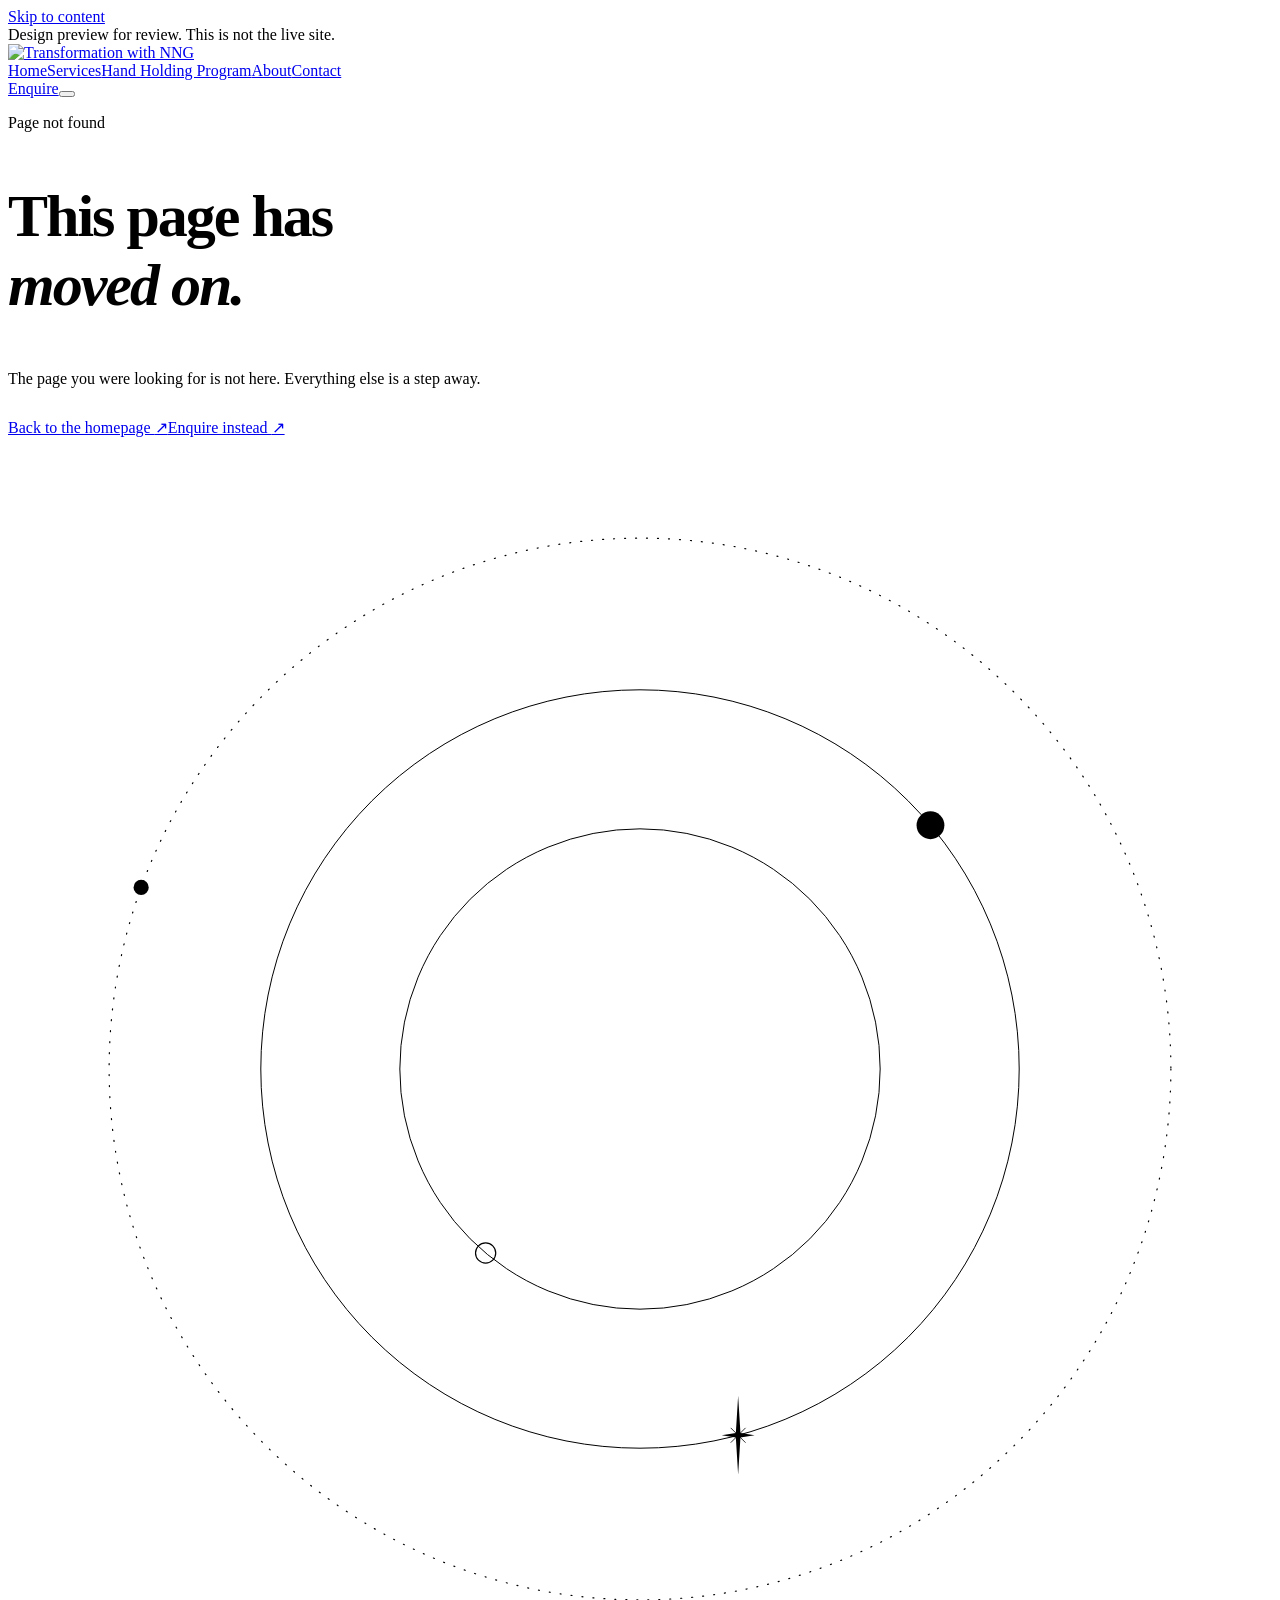
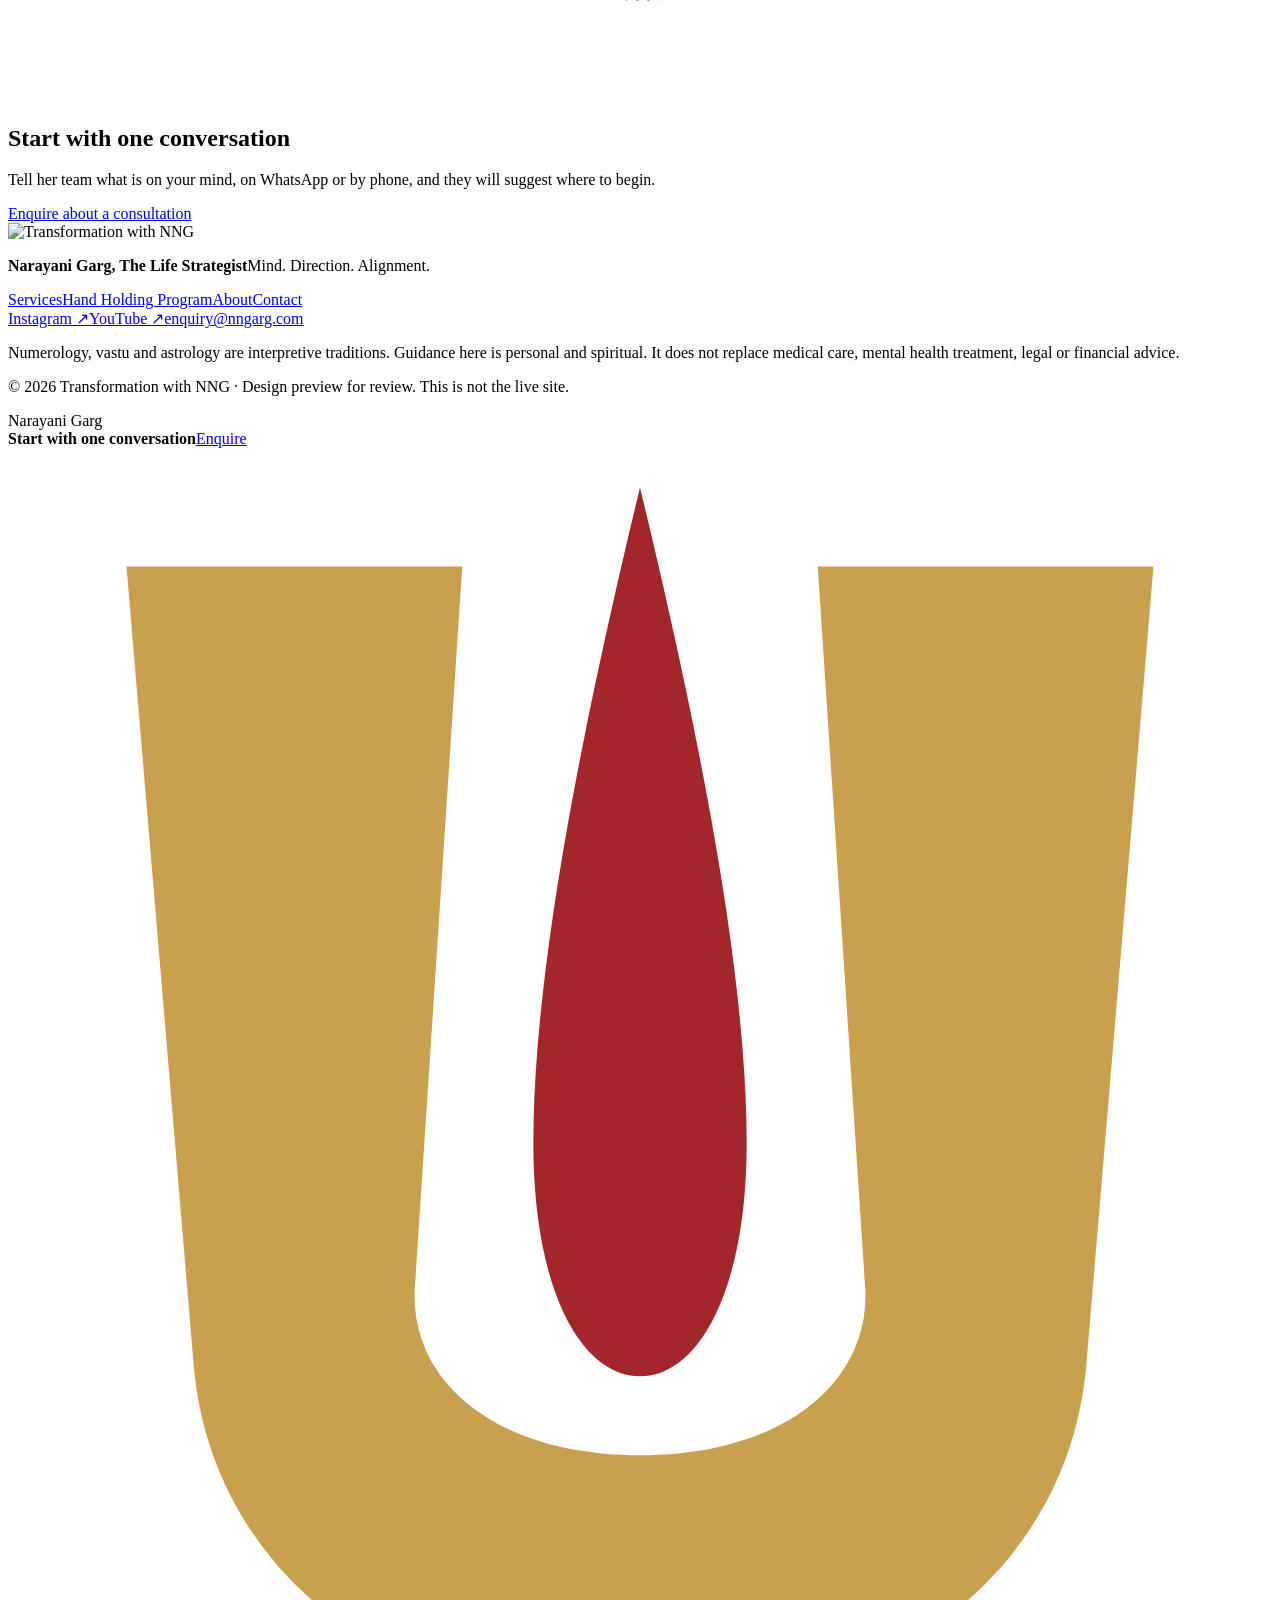
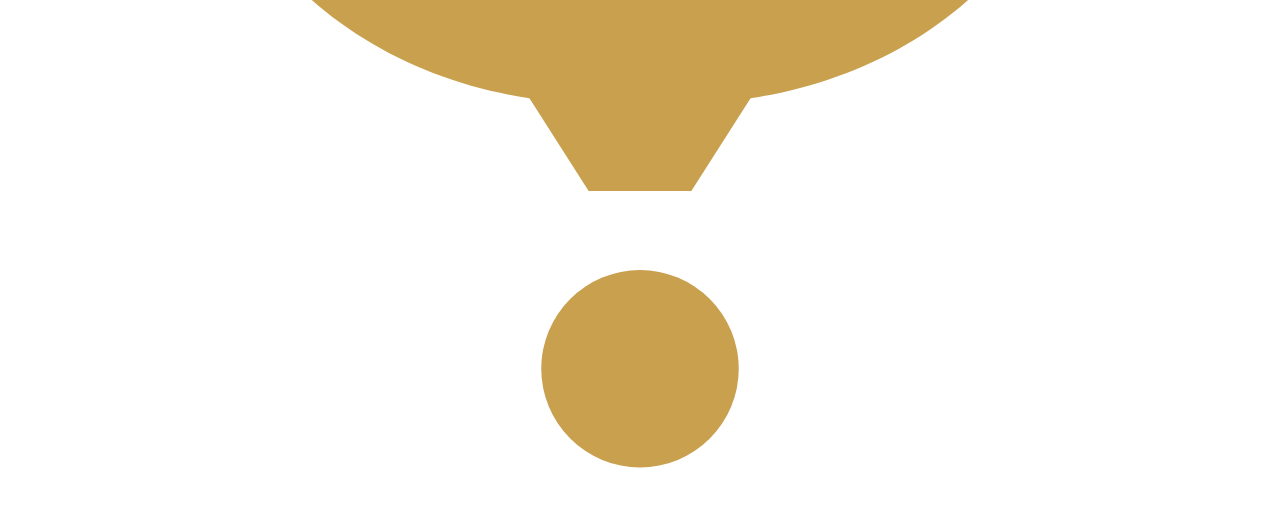
==== commit 922ace49: "Publish the second edition of the website preview Template patterns removed (italic accent headings," ====
--- a/404/index.html
+++ b/404/index.html
@@ -1 +1 @@
-<!DOCTYPE html><html lang="en" class="seriflatin_3551f3f5-module__ELZ8Zq__variable sanslatin_f71215bd-module__kBAsJq__variable serifdeva_f2c26569-module___pjgTW__variable sansdeva_b22756b1-module__EzxnKG__variable"><head><meta charSet="utf-8"/><meta name="viewport" content="width=device-width, initial-scale=1"/><link rel="preload" as="image" href="/nng-homepage-concept/images/nng-logo.webp"/><link rel="stylesheet" href="/nng-homepage-concept/_next/static/chunks/2ifw955-t319m.css" data-precedence="next"/><link rel="preload" as="script" fetchPriority="low" href="/nng-homepage-concept/_next/static/chunks/1vs04l_hsn046.js"/><script src="/nng-homepage-concept/_next/static/chunks/1j6dtsoufrmpe.js" async=""></script><script src="/nng-homepage-concept/_next/static/chunks/03h92cbfrp9_d.js" async=""></script><script src="/nng-homepage-concept/_next/static/chunks/26sq8t2x8tnxf.js" async=""></script><script src="/nng-homepage-concept/_next/static/chunks/turbopack-1s3hr71_4chr6.js" async=""></script><script src="/nng-homepage-concept/_next/static/chunks/3pp0vqjqqrxt6.js" async=""></script><script src="/nng-homepage-concept/_next/static/chunks/36_2cmwr3kyzi.js" async=""></script><meta name="robots" content="noindex"/><meta name="theme-color" content="#faf7f1"/><title>Narayani Garg | Transformation with NNG</title><meta name="description" content="Personal guidance with Narayani Garg, The Life Strategist. Numerology, vastu and astrology, with the mind first. 21+ years of experience and 1,200+ clients across 4+ countries."/><meta name="robots" content="noindex, nofollow"/><meta property="og:title" content="Narayani Garg | Transformation with NNG"/><meta property="og:description" content="Personal guidance with Narayani Garg, The Life Strategist. Numerology, vastu and astrology, with the mind first. 21+ years of experience and 1,200+ clients across 4+ countries."/><meta property="og:site_name" content="Transformation with NNG"/><meta property="og:image" content="https://deoxysaryan.github.io/nng-homepage-concept/images/og-narayani-garg.jpg"/><meta property="og:image:width" content="1200"/><meta property="og:image:height" content="630"/><meta property="og:image:alt" content="Narayani Garg, The Life Strategist"/><meta property="og:type" content="website"/><meta name="twitter:card" content="summary_large_image"/><meta name="twitter:title" content="Narayani Garg | Transformation with NNG"/><meta name="twitter:description" content="Personal guidance with Narayani Garg, The Life Strategist. Numerology, vastu and astrology, with the mind first. 21+ years of experience and 1,200+ clients across 4+ countries."/><meta name="twitter:image" content="https://deoxysaryan.github.io/nng-homepage-concept/images/og-narayani-garg.jpg"/><meta name="twitter:image:alt" content="Narayani Garg, The Life Strategist"/><meta name="twitter:image:width" content="1200"/><meta name="twitter:image:height" content="630"/><link rel="icon" href="/nng-homepage-concept/icon.svg?icon.2goq69vls25-8.svg" sizes="any" type="image/svg+xml"/><meta name="next-size-adjust" content=""/><script src="/nng-homepage-concept/_next/static/chunks/0cz1d0mv5g_q7.js" noModule=""></script></head><body><div hidden=""><!--$--><!--/$--></div><a class="skip-link" href="#main">Skip to content</a><div class="preview-notice" role="note">Design preview for review. This is not the live site.</div><header class="site-header"><div class="header-inner"><a class="brand" aria-label="Transformation with NNG, home" href="/nng-homepage-concept/"><img src="/nng-homepage-concept/images/nng-logo.webp" width="800" height="422" alt="Transformation with NNG"/></a><nav class="desktop-nav" aria-label="Main navigation"><a href="/nng-homepage-concept/">Home</a><a href="/nng-homepage-concept/services/">Services</a><a href="/nng-homepage-concept/hand-holding-program/">Hand Holding Program</a><a href="/nng-homepage-concept/about/">About</a><a href="/nng-homepage-concept/contact/">Contact</a></nav><a href="/nng-homepage-concept/contact/" class="header-enquiry" data-enquiry="" data-source="header" aria-haspopup="dialog">Enquire <span aria-hidden="true">↗</span></a><button type="button" class="menu-toggle" aria-label="Open navigation" aria-expanded="false" aria-controls="mobile-nav"><span></span><span></span></button></div><nav id="mobile-nav" class="mobile-nav" aria-label="Mobile navigation" hidden=""><div class="mobile-nav-links"><a href="/nng-homepage-concept/">Home<span aria-hidden="true">↗</span></a><a href="/nng-homepage-concept/services/">Services<span aria-hidden="true">↗</span></a><a href="/nng-homepage-concept/hand-holding-program/">Hand Holding Program<span aria-hidden="true">↗</span></a><a href="/nng-homepage-concept/about/">About<span aria-hidden="true">↗</span></a><a href="/nng-homepage-concept/contact/">Contact<span aria-hidden="true">↗</span></a></div><div class="mobile-nav-foot"><p class="eyebrow">Begin with a conversation</p><a href="/nng-homepage-concept/contact/" class="button" data-enquiry="" data-source="menu" aria-haspopup="dialog">Enquire about a consultation <span aria-hidden="true">↗</span></a><p class="mobile-nav-contact"><a href="mailto:enquiry@nngarg.com">enquiry@nngarg.com</a><a href="https://www.instagram.com/transformationwithnng/" target="_blank" rel="noopener noreferrer">Instagram</a><a href="https://www.youtube.com/@transformationwithnng" target="_blank" rel="noopener noreferrer">YouTube</a></p></div></nav></header><main id="main"><section class="section-wrap section-space" aria-labelledby="nf-title"><p class="eyebrow">Page not found</p><h1 id="nf-title" style="font-size:clamp(40px, 5vw, 60px);letter-spacing:-2px">This page has<br/><em>moved on.</em></h1><p class="lead" style="margin:22px 0 30px">The page you were looking for is not here. Everything else is a step away.</p><div class="cta-row"><a class="button" href="/nng-homepage-concept/">Back to the homepage <span aria-hidden="true">↗</span></a><a href="/nng-homepage-concept/contact/" class="text-link" data-enquiry="" data-source="not-found" aria-haspopup="dialog">Enquire instead <span aria-hidden="true">↗</span></a></div></section><!--$--><!--/$--></main><footer class="site-footer" id="site-footer"><div class="section-wrap"><div class="footer-top"><div><p class="eyebrow">Your next chapter</p><h2>Begin with <em>a conversation.</em></h2><p>Tell us what is on your mind. We will take it from there.</p></div><div class="cta-row"><a href="/nng-homepage-concept/contact/" class="button" data-enquiry="" data-source="footer" aria-haspopup="dialog">Enquire about a consultation <span aria-hidden="true">↗</span></a></div></div><div class="footer-bottom"><div class="footer-brand"><img src="/nng-homepage-concept/images/nng-logo.webp" alt="Transformation with NNG" width="800" height="422" loading="lazy"/><p><strong>Narayani Garg<!-- -->, <!-- -->The Life Strategist</strong>Mind. Direction. Alignment.</p></div><nav class="footer-links" aria-label="Footer"><a href="/nng-homepage-concept/services/">Services</a><a href="/nng-homepage-concept/hand-holding-program/">Hand Holding Program</a><a href="/nng-homepage-concept/about/">About</a><a href="/nng-homepage-concept/contact/">Contact</a></nav><div class="social-links"><a href="https://www.instagram.com/transformationwithnng/" target="_blank" rel="noopener noreferrer">Instagram ↗</a><a href="https://www.youtube.com/@transformationwithnng" target="_blank" rel="noopener noreferrer">YouTube ↗</a><a href="mailto:enquiry@nngarg.com">enquiry@nngarg.com</a></div></div><div class="footer-legal"><p>Numerology, vastu and astrology are interpretive traditions. Guidance here is personal and spiritual. It does not replace medical care, mental health treatment, legal or financial advice.</p><p>© 2026 Transformation with NNG<!-- --> · Design preview for review. This is not the live site.</p></div></div></footer><aside class="mobile-enquiry" aria-label="Enquire" aria-hidden="true" inert=""><span>Personal guidance.<br/><strong>One conversation to begin.</strong></span><a href="/nng-homepage-concept/contact/" class="button" data-enquiry="" data-source="mobile-bar" aria-haspopup="dialog">Enquire <span aria-hidden="true">↗</span></a></aside><dialog class="enquiry" aria-labelledby="enquiry-title"><button type="button" class="dialog-close" aria-label="Close enquiry">×</button><p class="eyebrow">Let’s begin</p><h2 id="enquiry-title">What brings<br/><em>you here?</em></h2><p class="dialog-intro">Choose a starting point for your consultation enquiry.</p><form><label for="enquiry-topic">I would like guidance with</label><select id="enquiry-topic"><optgroup label="Where to begin"><option value="a personal consultation" selected="">A personal consultation</option><option value="choosing the right service">I&#x27;m not sure where to begin</option></optgroup><optgroup label="An area of life"><option value="a consultation on my health">Health</option><option value="a consultation on a relationship">Relationship</option><option value="a consultation on my career">Career</option><option value="a consultation on money">Money</option></optgroup><optgroup label="A service"><option value="Mind Training">Mind Training</option><option value="Numerology">Numerology</option><option value="Vastu">Vastu</option><option value="Astrology">Astrology</option><option value="the Personalised Hand Holding Program">Personalised Hand Holding Program</option></optgroup></select><label for="enquiry-region">Where are you based?</label><select id="enquiry-region"><option value="India" selected="">India</option><option value="outside India">Outside India</option></select><p class="message-label">Your message</p><p class="message-preview" aria-live="polite">Hello, I would like to enquire about a personal consultation with Narayani Garg. I am based in India. Could you please share the consultation process, current fees and availability?</p><a class="button" href="https://wa.me/?text=Hello%2C%20I%20would%20like%20to%20enquire%20about%20a%20personal%20consultation%20with%20Narayani%20Garg.%20I%20am%20based%20in%20India.%20Could%20you%20please%20share%20the%20consultation%20process%2C%20current%20fees%20and%20availability%3F" target="_blank" rel="noopener noreferrer">Continue on WhatsApp <span aria-hidden="true">↗</span></a><div class="dialog-alt"><a href="/nng-homepage-concept/contact/?topic=a%20personal%20consultation#callback">Prefer a call? Leave your number</a></div><p class="dialog-note">WhatsApp opens with this message ready to edit. In this preview no number is attached, so nothing reaches the practice.</p></form></dialog><dialog class="film-viewer" aria-label="Client film"><button type="button" class="film-close" aria-label="Close film">×</button></dialog><div class="page-veil" aria-hidden="true"><svg viewBox="0 0 64 84" aria-hidden="true" focusable="false"><path class="tilak-gold" fill="#C9A04E" d="M6 6h17l-2.4 36.5c-.3 4.6 3.9 8.5 11.4 8.5s11.7-3.9 11.4-8.5L41 6h17l-3.4 40.4C53.8 55.8 46.4 62 37.6 63.3L34.6 68h-5.2l-3-4.7C17.6 62 10.2 55.8 9.4 46.4Z"></path><path class="tilak-red" fill="#A3262A" d="M32 2c3 12.4 5.4 24.6 5.4 33.2 0 7.4-2.4 11.8-5.4 11.8s-5.4-4.4-5.4-11.8C26.6 26.6 29 14.4 32 2Z"></path><circle class="tilak-gold" fill="#C9A04E" cx="32" cy="77" r="5"></circle></svg></div><script src="/nng-homepage-concept/_next/static/chunks/1vs04l_hsn046.js" id="_R_" async=""></script><script>(self.__next_f=self.__next_f||[]).push([0])</script><script>self.__next_f.push([1,"1:\"$Sreact.fragment\"\n2:I[46473,[\"/nng-homepage-concept/_next/static/chunks/3pp0vqjqqrxt6.js\",\"/nng-homepage-concept/_next/static/chunks/36_2cmwr3kyzi.js\"],\"PreviewNotice\"]\n3:I[3374,[\"/nng-homepage-concept/_next/static/chunks/3pp0vqjqqrxt6.js\",\"/nng-homepage-concept/_next/static/chunks/36_2cmwr3kyzi.js\"],\"Header\"]\n4:I[55079,[\"/nng-homepage-concept/_next/static/chunks/3pp0vqjqqrxt6.js\",\"/nng-homepage-concept/_next/static/chunks/36_2cmwr3kyzi.js\"],\"default\"]\n5:I[85086,[\"/nng-homepage-concept/_next/static/chunks/3pp0vqjqqrxt6.js\",\"/nng-homepage-concept/_next/static/chunks/36_2cmwr3kyzi.js\"],\"default\"]\n6:I[66504,[\"/nng-homepage-concept/_next/static/chunks/3pp0vqjqqrxt6.js\",\"/nng-homepage-concept/_next/static/chunks/36_2cmwr3kyzi.js\"],\"\"]\n10:I[94771,[\"/nng-homepage-concept/_next/static/chunks/3pp0vqjqqrxt6.js\",\"/nng-homepage-concept/_next/static/chunks/36_2cmwr3kyzi.js\"],\"default\",1]\n:HL[\"/nng-homepage-concept/_next/static/chunks/2ifw955-t319m.css\",\"style\"]\ne:X\n0:{\"P\":null,\"c\":[\"\",\"_not-found\",\"\"],\"q\":\"\",\"i\":false,\"f\":[[[\"\",{\"children\":[\"/_not-found\",{\"children\":[\"__PAGE__\",{},\"$undefined\",\"$undefined\",4608]},\"$undefined\",\"$undefined\",4608]},\"$undefined\",\"$undefined\",4624],[[\"$\",\"$1\",\"c\",{\"children\":[[[\"$\",\"link\",\"0\",{\"rel\":\"stylesheet\",\"href\":\"/nng-homepage-concept/_next/static/chunks/2ifw955-t319m.css\",\"precedence\":\"next\",\"crossOrigin\":\"$undefined\",\"nonce\":\"$undefined\"}],[\"$\",\"script\",\"script-0\",{\"src\":\"/nng-homepage-concept/_next/static/chunks/3pp0vqjqqrxt6.js\",\"async\":true,\"nonce\":\"$undefined\"}],[\"$\",\"script\",\"script-1\",{\"src\":\"/nng-homepage-concept/_next/static/chunks/36_2cmwr3kyzi.js\",\"async\":true,\"nonce\":\"$undefined\"}]],[\"$\",\"html\",null,{\"lang\":\"en\",\"className\":\"seriflatin_3551f3f5-module__ELZ8Zq__variable sanslatin_f71215bd-module__kBAsJq__variable serifdeva_f2c26569-module___pjgTW__variable sansdeva_b22756b1-module__EzxnKG__variable\",\"children\":[\"$\",\"body\",null,{\"children\":[[\"$\",\"a\",null,{\"className\":\"skip-link\",\"href\":\"#main\",\"children\":\"Skip to content\"}],[\"$\",\"$L2\",null,{}],[\"$\",\"$L3\",null,{}],[\"$\",\"main\",null,{\"id\":\"main\",\"children\":[\"$\",\"$L4\",null,{\"parallelRouterKey\":\"children\",\"error\":\"$undefined\",\"errorStyles\":\"$undefined\",\"errorScripts\":\"$undefined\",\"template\":[\"$\",\"$L5\",null,{}],\"templateStyles\":\"$undefined\",\"templateScripts\":\"$undefined\",\"notFound\":[[\"$\",\"section\",null,{\"className\":\"section-wrap section-space\",\"aria-labelledby\":\"nf-title\",\"children\":[[\"$\",\"p\",null,{\"className\":\"eyebrow\",\"children\":\"Page not found\"}],[\"$\",\"h1\",null,{\"id\":\"nf-title\",\"style\":{\"fontSize\":\"clamp(40px, 5vw, 60px)\",\"letterSpacing\":\"-2px\"},\"children\":[\"This page has\",[\"$\",\"br\",null,{}],[\"$\",\"em\",null,{\"children\":\"moved on.\"}]]}],[\"$\",\"p\",null,{\"className\":\"lead\",\"style\":{\"margin\":\"22px 0 30px\"},\"children\":\"The page you were looking for is not here. Everything else is a step away.\"}],[\"$\",\"div\",null,{\"className\":\"cta-row\",\"children\":[[\"$\",\"$L6\",null,{\"className\":\"button\",\"href\":\"/\",\"children\":[\"Back to the homepage \",[\"$\",\"span\",null,{\"aria-hidden\":\"true\",\"children\":\"↗\"}]]}],[\"$\",\"a\",null,{\"href\":\"/nng-homepage-concept/contact/\",\"className\":\"text-link\",\"data-enquiry\":\"\",\"data-topic\":\"$undefined\",\"data-source\":\"not-found\",\"aria-haspopup\":\"dialog\",\"data-primary-cta\":\"$undefined\",\"children\":[\"Enquire instead \",[\"$\",\"span\",null,{\"aria-hidden\":\"true\",\"children\":\"↗\"}]]}]]}]]}],[]],\"forbidden\":\"$undefined\",\"unauthorized\":\"$undefined\"}]}],[\"$\",\"footer\",null,{\"className\":\"site-footer\",\"id\":\"site-footer\",\"children\":[\"$\",\"div\",null,{\"className\":\"section-wrap\",\"children\":[[\"$\",\"div\",null,{\"className\":\"footer-top\",\"children\":[[\"$\",\"div\",null,{\"children\":[[\"$\",\"p\",null,{\"className\":\"eyebrow\",\"children\":\"Your next chapter\"}],[\"$\",\"h2\",null,{\"children\":[\"Begin with \",[\"$\",\"em\",null,{\"children\":\"a conversation.\"}]]}],[\"$\",\"p\",null,{\"children\":\"Tell us what is on your mind. We will take it from there.\"}]]}],[\"$\",\"div\",null,{\"className\":\"cta-row\",\"children\":[\"$\",\"a\",null,{\"href\":\"/nng-homepage-concept/contact/\",\"className\":\"button\",\"data-enquiry\":\"\",\"data-topic\":\"$undefined\",\"data-source\":\"footer\",\"aria-haspopup\":\"dialog\",\"data-primary-cta\":\"$undefined\",\"children\":[\"Enquire about a consultation \",[\"$\",\"span\",null,{\"aria-hidden\":\"true\",\"children\":\"↗\"}]]}]}]]}],[\"$\",\"div\",null,{\"className\":\"footer-bottom\",\"children\":[[\"$\",\"div\",null,{\"className\":\"footer-brand\",\"children\":[[\"$\",\"img\",null,{\"src\":\"/nng-homepage-concept/images/nng-logo.webp\",\"alt\":\"Transformation with NNG\",\"width\":800,\"height\":422,\"loading\":\"lazy\"}],[\"$\",\"p\",null,{\"children\":[[\"$\",\"strong\",null,{\"children\":[\"Narayani Garg\",\", \",\"The Life Strategist\"]}],\"Mind. Direction. Alignment.\"]}]]}],[\"$\",\"nav\",null,{\"className\":\"footer-links\",\"aria-label\":\"Footer\",\"children\":[[\"$\",\"$L6\",\"/services/\",{\"href\":\"/services/\",\"children\":\"Services\"}],[\"$\",\"$L6\",\"/hand-holding-program/\",{\"href\":\"/hand-holding-program/\",\"children\":\"Hand Holding Program\"}],[\"$\",\"$L6\",\"/about/\",{\"href\":\"/about/\",\"children\":\"About\"}],[\"$\",\"$L6\",\"/contact/\",{\"href\":\"/contact/\",\"children\":\"Contact\"}]]}],[\"$\",\"div\",null,{\"className\":\"social-links\",\"children\":[[\"$\",\"a\",null,{\"href\":\"https://www.instagram.com/transformationwithnng/\",\"target\":\"_blank\",\"rel\":\"noopener noreferrer\",\"children\":\"Instagram ↗\"}],[\"$\",\"a\",null,{\"href\":\"https://www.youtube.com/@transformationwithnng\",\"target\":\"_blank\",\"rel\":\"noopener noreferrer\",\"children\":\"YouTube ↗\"}],[\"$\",\"a\",null,{\"href\":\"mailto:enquiry@nngarg.com\",\"children\":\"enquiry@nngarg.com\"}]]}]]}],[\"$\",\"div\",null,{\"className\":\"footer-legal\",\"children\":[[\"$\",\"p\",null,{\"children\":\"Numerology, vastu and astrology are interpretive traditions. Guidance here is personal and spiritual. It does not replace medical care, mental health treatment, legal or financial advice.\"}],[\"$\",\"p\",null,{\"children\":[\"© 2026 Transformation with NNG\",\" · Design preview for review. This is not the live site.\"]}]]}]]}]}],\"$L7\",\"$L8\",\"$L9\",\"$La\",\"$Lb\"]}]}]]}],{\"children\":[\"$Lc\",{\"children\":[\"$Ld\",{},null,false,null]},null,false,\"$e\"]},null,false,null],\"$Lf\",false]],\"m\":\"$undefined\",\"G\":[\"$10\",[\"$L11\"]],\"S\":true,\"h\":null,\"r\":\"$undefined\",\"s\":\"$undefined\",\"a\":\"$undefined\",\"l\":\"$undefined\",\"p\":\"$undefined\",\"d\":\"$undefined\",\"b\":\"e61KNg2z3fzyRkNKI3Osj\"}\n12:I[99003,[\"/nng-homepage-concept/_next/static/chunks/3pp0vqjqqrxt6.js\",\"/nng-homepage-concept/_next/static/chunks/36_2cmwr3kyzi.js\"],\"MobileEnquiryBar\"]\n13:I[66096,[\"/nng-homepage-concept/_next/static/chunks/3pp0vqjqqrxt6.js\",\"/nng-homepage-concept/_next/static/chunks/36_2cmwr3kyzi.js\"],\"EnquiryDialog\"]\n14:I[42985,[\"/nng-homepage-concept/_next/static/chunks/3pp0vqjqqrxt6.js\",\"/nng-homepage-concept/_next/static/chunks/36_2cmwr3kyzi.js\"],\"FilmViewer\"]\n15:I[74261,[\"/nng-homepage-concept/_next/static/chunks/3pp0vqjqqrxt6.js\",\"/nng-homepage-concept/_next/static/chunks/36_2cmwr3kyzi.js\"],\"PageVeil\"]\n16:I[5818,[\"/nng-homepage-concept/_next/static/chunks/3pp0vqjqqrxt6.js\",\"/nng-homepage-concept/_next/static/chunks/36_2cmwr3kyzi.js\"],\"OutletBoundary\"]\n17:\"$Sreact.suspense\"\n19:I[5818,[\"/nng-homepage-concept/_next/static/chunks/3pp0vqjqqrxt6.js\",\"/nng-homepage-concept/_next/static/chunks/36_2cmwr3kyzi.js\"],\"ViewportBoundary\"]\n1b:I[5818,[\"/nng-homepage-concept/_next/static/chunks/3pp0vqjqqrxt6.js\",\"/nng-homepage-concept/_next/static/chunks/36_2cmwr3kyzi.js\"],\"MetadataBoundary\"]\n7:[\"$\",\"$L12\",null,{}]\n8:[\"$\",\"$L13\",null,{}]\n9:[\"$\",\"$L14\",null,{}]\na:[\"$\",\"$L15\",null,{}]\nb:null\nc:[\"$\",\"$1\",\"c\",{\"children\":[null,[\"$\",\"$L4\",null,{\"parallelRouterKey\":\"children\",\"error\":\"$undefined\",\"errorStyles\":\"$undefined\",\"errorScripts\":\"$undefined\",\"template\":[\"$\",\"$L5\",null,{}],\"templateStyles\":\"$undefined\",\"templateScripts\":\"$undefined\",\"notFound\":\"$undefined\",\"forbidden\":\"$undefined\",\"unauthorized\":\"$undefined\"}]]}]\nd:[\"$\",\"$1\",\"c\",{\"children\":[[\"$\",\"section\",null,{\"className\":\"section-wrap section-space\",\"aria-labelledby\":\"nf-title\",\"children\":[[\"$\",\"p\",null,{\"className\":\"eyebrow\",\"children\":\"Page not found\"}],[\"$\",\"h1\",null,{\"id\":\"nf-title\",\"style\":{\"fontSize\":\"clamp(40px, 5vw, 60px)\",\"letterSpacing\":\"-2px\"},\"children\":[\"This page has\",[\"$\",\"br\",null,{}],[\"$\",\"em\",null,{\"children\":\"moved on.\"}]]}],[\"$\",\"p\",null,{\"className\":\"lead\",\"style\":{\"margin\":\"22px 0 30px\"},\"children\":\"The page you were looking for is not here. Everything else is a step away.\"}],[\"$\",\"div\",null,{\"className\":\"cta-row\",\"children\":[[\"$\",\"$L6\",null,{\"className\":\"button\",\"href\":\"/\",\"children\":[\"Back to the homepage \",[\"$\",\"span\",null,{\"aria-hidden\":\"true\",\"children\":\"↗\"}]]}],[\"$\",\"a\",null,{\"href\":\"/nng-homepage-concept/contact/\",\"className\":\"text-link\",\"data-enquiry\":\"\",\"data-topic\":\"$undefined\",\"data-source\":\"not-found\",\"aria-haspopup\":\"dialog\",\"data-primary-cta\":\"$undefined\",\"children\":[\"Enquire instead \",[\"$\",\"span\",null,{\"aria-hidden\":\"true\",\"children\":\"↗\"}]]}]]}]]}],null,[\"$\",\"$L16\",null,{\"children\":[\"$\",\"$17\",null,{\"name\":\"Next.MetadataOutlet\",\"children\":\"$@18\"}]}]]}]\nf:[\"$\",\"$1\",\"h\",{\"children\":[[\"$\",\"meta\",null,{\"name\":\"robots\",\"content\":\"noindex\"}],[\"$\",\"$L19\",null,{\"children\":\"$L1a\"}],[\"$\",\"div\",null,{\"hidden\":true,\"children\":[\"$\",\"$L1b\",null,{\"children\":[\"$\",\"$17\",null,{\"name\":\"Next.Metadata\",\"children\":\"$L1c\"}]}]}],[\"$\",\"meta\",null,{\"name\":\"next-size-adjust\",\"content\":\"\"}]]}]\n11:[\"$\",\"link\",\"0\",{\"rel\":\"stylesheet\",\"href\":\"/nng-homepage-concept/_next/static/chunks/2ifw955-t319m.css\",\"precedence\":\"next\",\"crossOrigin\":\"$undefined\",\"nonce\":\"$undefined\"}]\ne:C\n1a:[[\"$\",\"meta\",\"0\",{\"charSet\":\"utf-8\"}],[\"$\",\"meta\",\"1\",{\"name\":\"viewport\",\"content\":\"width=device-width, initial-scale=1\"}],[\"$\",\"meta\",\"2\",{\"name\":\"theme-color\",\"content\":\"#faf7f1\"}]]\n1d:I[69622,[\"/nng-homepage-concept/_next/static/chunks/3pp0vqjqqrxt6.js\",\"/nng-homepage-concept/_next/static/chunks/36_2cmwr3kyzi.js\"],\"IconMark\"]\n18:null\n1c:[[\"$\",\"title\",\"0\",{\"children\":\"Narayani Garg | Transformation with NNG\"}],[\"$\",\"meta\",\"1\",{\"name\":\"description\",\"content\":\"Personal guidance with Narayani Garg, The Life Strategist. Numerology, vastu and astrology, with the mind first. 21+ years of experience and 1,200+ clients across 4+ countries.\"}],[\"$\",\"meta\",\"2\",{\"name\":\"robots\",\"content\":\"noindex, nofollow\"}],[\"$\",\"meta\",\"3\",{\"property\":\"og:title\",\"content\":\"Narayani Garg | Transformation with NNG\"}],[\"$\",\"meta\",\"4\",{\"property\":\"og:description\",\"content\":\"Personal guidance with Narayani Garg, The Life Strategist. Numerology, vastu and astrology, with the mind first. 21+ years of experience and 1,200+ clients across 4+ countries.\"}],[\"$\",\"meta\",\"5\",{\"property\":\"og:site_name\",\"content\":\"Transformation with NNG\"}],[\"$\",\"meta\",\"6\",{\"property\":\"og:image\",\"content\":\"https://deoxysaryan.github.io/nng-homepage-concept/images/og-narayani-garg.jpg\"}],[\"$\",\"meta\",\"7\",{\"property\":\"og:image:width\",\"content\":\"1200\"}],[\"$\",\"meta\",\"8\",{\"property\":\"og:image:height\",\"content\":\"630\"}],[\"$\",\"meta\",\"9\",{\"property\":\"og:image:alt\",\"content\":\"Narayani Garg, The Life Strategist\"}],[\"$\",\"meta\",\"10\",{\"property\":\"og:type\",\"content\":\"website\"}],[\"$\",\"meta\",\"11\",{\"name\":\"twitter:card\",\"content\":\"summary_large_image\"}],[\"$\",\"meta\",\"12\",{\"name\":\"twitter:title\",\"content\":\"Narayani Garg | Transformation with NNG\"}],[\"$\",\"meta\",\"13\",{\"name\":\"twitter:description\",\"content\":\"Personal guidance with Narayani Garg, The Life Strategist. Numerology, vastu and astrology, with the mind first. 21+ years of experience and 1,200+ clients across 4+ countries.\"}],[\"$\",\"meta\",\"14\",{\"name\":\"twitter:image\",\"content\":\"https://deoxysaryan.github.io/nng-homepage-concept/images/og-narayani-garg.jpg\"}],[\"$\",\"meta\",\"15\",{\"name\":\"twitter:image:alt\",\"content\":\"Narayani Garg, The Life Strategist\"}],[\"$\",\"meta\",\"16\",{\"name\":\"twitter:image:width\",\"content\":\"1200\"}],[\"$\",\"meta\",\"17\",{\"name\":\"twitter:image:height\",\"content\":\"630\"}],[\"$\",\"link\",\"18\",{\"rel\":\"icon\",\"href\":\"/nng-homepage-concept/icon.svg?icon.2goq69vls25-8.svg\",\"sizes\":\"any\",\"type\":\"image/svg+xml\"}],[\"$\",\"$L1d\",\"19\",{}]]\n"])</script></body></html>+<!DOCTYPE html><html lang="en" class="seriflatin_3551f3f5-module__ELZ8Zq__variable sanslatin_f71215bd-module__kBAsJq__variable serifdeva_f2c26569-module___pjgTW__variable sansdeva_b22756b1-module__EzxnKG__variable"><head><meta charSet="utf-8"/><meta name="viewport" content="width=device-width, initial-scale=1"/><link rel="preload" as="image" href="/nng-homepage-concept/images/nng-logo.webp"/><link rel="stylesheet" href="/nng-homepage-concept/_next/static/chunks/0sn1pb9h5ap8d.css" data-precedence="next"/><link rel="preload" as="script" fetchPriority="low" href="/nng-homepage-concept/_next/static/chunks/1vs04l_hsn046.js"/><script src="/nng-homepage-concept/_next/static/chunks/1j6dtsoufrmpe.js" async=""></script><script src="/nng-homepage-concept/_next/static/chunks/03h92cbfrp9_d.js" async=""></script><script src="/nng-homepage-concept/_next/static/chunks/26sq8t2x8tnxf.js" async=""></script><script src="/nng-homepage-concept/_next/static/chunks/turbopack-1s3hr71_4chr6.js" async=""></script><script src="/nng-homepage-concept/_next/static/chunks/3pp0vqjqqrxt6.js" async=""></script><script src="/nng-homepage-concept/_next/static/chunks/09ebmkmwh5tl4.js" async=""></script><meta name="robots" content="noindex"/><meta name="theme-color" content="#faf7f1"/><title>Narayani Garg | Transformation with NNG</title><meta name="description" content="Personal guidance with Narayani Garg, The Life Strategist. Numerology, vastu and astrology, with the mind first. 21+ years of experience and 1,200+ clients across 4+ countries."/><meta name="robots" content="noindex, nofollow"/><meta property="og:title" content="Narayani Garg | Transformation with NNG"/><meta property="og:description" content="Personal guidance with Narayani Garg, The Life Strategist. Numerology, vastu and astrology, with the mind first. 21+ years of experience and 1,200+ clients across 4+ countries."/><meta property="og:site_name" content="Transformation with NNG"/><meta property="og:image" content="https://deoxysaryan.github.io/nng-homepage-concept/images/og-narayani-garg.jpg"/><meta property="og:image:width" content="1200"/><meta property="og:image:height" content="630"/><meta property="og:image:alt" content="Narayani Garg, The Life Strategist"/><meta property="og:type" content="website"/><meta name="twitter:card" content="summary_large_image"/><meta name="twitter:title" content="Narayani Garg | Transformation with NNG"/><meta name="twitter:description" content="Personal guidance with Narayani Garg, The Life Strategist. Numerology, vastu and astrology, with the mind first. 21+ years of experience and 1,200+ clients across 4+ countries."/><meta name="twitter:image" content="https://deoxysaryan.github.io/nng-homepage-concept/images/og-narayani-garg.jpg"/><meta name="twitter:image:alt" content="Narayani Garg, The Life Strategist"/><meta name="twitter:image:width" content="1200"/><meta name="twitter:image:height" content="630"/><link rel="icon" href="/nng-homepage-concept/icon.svg?icon.2goq69vls25-8.svg" sizes="any" type="image/svg+xml"/><meta name="next-size-adjust" content=""/><script src="/nng-homepage-concept/_next/static/chunks/0cz1d0mv5g_q7.js" noModule=""></script></head><body><div hidden=""><!--$--><!--/$--></div><a class="skip-link" href="#main">Skip to content</a><div class="preview-notice" role="note">Design preview for review. This is not the live site.</div><header class="site-header"><div class="header-inner"><a class="brand" aria-label="Transformation with NNG, home" href="/nng-homepage-concept/"><img src="/nng-homepage-concept/images/nng-logo.webp" width="800" height="422" alt="Transformation with NNG"/></a><nav class="desktop-nav" aria-label="Main navigation"><a href="/nng-homepage-concept/">Home</a><a href="/nng-homepage-concept/services/">Services</a><a href="/nng-homepage-concept/hand-holding-program/">Hand Holding Program</a><a href="/nng-homepage-concept/about/">About</a><a href="/nng-homepage-concept/contact/">Contact</a></nav><a href="/nng-homepage-concept/contact/" class="header-enquiry" data-enquiry="" data-source="header" aria-haspopup="dialog">Enquire</a><button type="button" class="menu-toggle" aria-label="Open navigation" aria-expanded="false" aria-controls="mobile-nav"><span></span><span></span></button></div><nav id="mobile-nav" class="mobile-nav" aria-label="Mobile navigation" hidden=""><div class="mobile-nav-links"><a href="/nng-homepage-concept/">Home</a><a href="/nng-homepage-concept/services/">Services</a><a href="/nng-homepage-concept/hand-holding-program/">Hand Holding Program</a><a href="/nng-homepage-concept/about/">About</a><a href="/nng-homepage-concept/contact/">Contact</a></div><div class="mobile-nav-foot"><p class="eyebrow">Begin with a conversation</p><a href="/nng-homepage-concept/contact/" class="button" data-enquiry="" data-source="menu" aria-haspopup="dialog">Enquire about a consultation</a><p class="mobile-nav-contact"><a href="mailto:enquiry@nngarg.com">enquiry@nngarg.com</a><a href="https://www.instagram.com/transformationwithnng/" target="_blank" rel="noopener noreferrer">Instagram</a><a href="https://www.youtube.com/@transformationwithnng" target="_blank" rel="noopener noreferrer">YouTube</a></p></div></nav></header><main id="main"><section class="section-wrap section-space" aria-labelledby="nf-title"><p class="eyebrow">Page not found</p><h1 id="nf-title" style="font-size:clamp(40px, 5vw, 60px);letter-spacing:-2px">This page has<br/><em>moved on.</em></h1><p class="lead" style="margin:22px 0 30px">The page you were looking for is not here. Everything else is a step away.</p><div class="cta-row"><a class="button" href="/nng-homepage-concept/">Back to the homepage <span aria-hidden="true">↗</span></a><a href="/nng-homepage-concept/contact/" class="text-link" data-enquiry="" data-source="not-found" aria-haspopup="dialog">Enquire instead <span aria-hidden="true">↗</span></a></div></section><!--$--><!--/$--></main><footer class="site-footer has-backdrop" id="site-footer"><svg class="backdrop backdrop-orbit in-footer" viewBox="0 0 1000 1000" aria-hidden="true" focusable="false"><circle cx="500" cy="500" r="190" fill="none" stroke="currentColor" vector-effect="non-scaling-stroke" stroke-width="1"></circle><circle cx="500" cy="500" r="300" fill="none" stroke="currentColor" vector-effect="non-scaling-stroke" stroke-width="1"></circle><circle cx="500" cy="500" r="420" fill="none" stroke="currentColor" vector-effect="non-scaling-stroke" stroke-width="1.2" stroke-dasharray="1 10" stroke-linecap="round"></circle><circle cx="729.8133329356934" cy="307.16371709403825" r="11" class="sky-ink"></circle><circle cx="377.8703541595575" cy="645.5484441926058" r="8" fill="none" stroke="currentColor" vector-effect="non-scaling-stroke" stroke-width="1.2"></circle><circle cx="105.32909926991846" cy="356.35153980321917" r="6" class="sky-ink"></circle><g transform="translate(577.6457135307562 789.7777478867205) scale(1.3)" class="sky-star"><path d="M0 -24 L1.4 -1.4 L10 0 L1.4 1.4 L0 24 L-1.4 1.4 L-10 0 L-1.4 -1.4 Z"></path><path d="M-4.5 -4.5 L4.5 4.5 M4.5 -4.5 L-4.5 4.5" fill="none" stroke="currentColor" vector-effect="non-scaling-stroke" stroke-width="0.8"></path></g></svg><div class="section-wrap"><div class="footer-top"><div><h2>Start with one conversation</h2><p>Tell her team what is on your mind, on WhatsApp or by phone, and they will suggest where to begin.</p></div><div class="cta-row"><a href="/nng-homepage-concept/contact/" class="button" data-enquiry="" data-source="footer" aria-haspopup="dialog">Enquire about a consultation</a></div></div><div class="footer-bottom"><div class="footer-brand"><img src="/nng-homepage-concept/images/nng-logo.webp" alt="Transformation with NNG" width="800" height="422" loading="lazy"/><p><strong>Narayani Garg<!-- -->, <!-- -->The Life Strategist</strong>Mind. Direction. Alignment.</p></div><nav class="footer-links" aria-label="Footer"><a href="/nng-homepage-concept/services/">Services</a><a href="/nng-homepage-concept/hand-holding-program/">Hand Holding Program</a><a href="/nng-homepage-concept/about/">About</a><a href="/nng-homepage-concept/contact/">Contact</a></nav><div class="social-links"><a href="https://www.instagram.com/transformationwithnng/" target="_blank" rel="noopener noreferrer">Instagram ↗</a><a href="https://www.youtube.com/@transformationwithnng" target="_blank" rel="noopener noreferrer">YouTube ↗</a><a href="mailto:enquiry@nngarg.com">enquiry@nngarg.com</a></div></div><div class="footer-legal"><p>Numerology, vastu and astrology are interpretive traditions. Guidance here is personal and spiritual. It does not replace medical care, mental health treatment, legal or financial advice.</p><p>© 2026 Transformation with NNG<!-- --> · Design preview for review. This is not the live site.</p></div></div></footer><aside class="mobile-enquiry" aria-label="Enquire" aria-hidden="true" inert=""><span>Narayani Garg<br/><strong>Start with one conversation</strong></span><a href="/nng-homepage-concept/contact/" class="button" data-enquiry="" data-source="mobile-bar" aria-haspopup="dialog">Enquire</a></aside><dialog class="enquiry" aria-labelledby="enquiry-title"><button type="button" class="dialog-close" aria-label="Close enquiry">×</button><p class="eyebrow">Let’s begin</p><h2 id="enquiry-title">What brings<br/><em>you here?</em></h2><p class="dialog-intro">Choose a starting point for your consultation enquiry.</p><form><label for="enquiry-topic">I would like guidance with</label><select id="enquiry-topic"><optgroup label="Where to begin"><option value="a personal consultation" selected="">A personal consultation</option><option value="choosing the right service">I&#x27;m not sure where to begin</option></optgroup><optgroup label="An area of life"><option value="a consultation on my health">Health</option><option value="a consultation on a relationship">Relationship</option><option value="a consultation on my career">Career</option><option value="a consultation on money">Money</option></optgroup><optgroup label="A service"><option value="Mind Training">Mind Training</option><option value="Numerology">Numerology</option><option value="Vastu">Vastu</option><option value="Astrology">Astrology</option><option value="the Personalised Hand Holding Program">Personalised Hand Holding Program</option></optgroup></select><label for="enquiry-region">Where are you based?</label><select id="enquiry-region"><option value="India" selected="">India</option><option value="outside India">Outside India</option></select><p class="message-label">Your message</p><p class="message-preview" aria-live="polite">Hello, I would like to enquire about a personal consultation with Narayani Garg. I am based in India. Could you please share the consultation process, current fees and availability?</p><a class="button" href="https://wa.me/?text=Hello%2C%20I%20would%20like%20to%20enquire%20about%20a%20personal%20consultation%20with%20Narayani%20Garg.%20I%20am%20based%20in%20India.%20Could%20you%20please%20share%20the%20consultation%20process%2C%20current%20fees%20and%20availability%3F" target="_blank" rel="noopener noreferrer">Continue on WhatsApp <span aria-hidden="true">↗</span></a><div class="dialog-alt"><a href="/nng-homepage-concept/contact/?topic=a%20personal%20consultation#callback">Prefer a call? Leave your number</a></div><p class="dialog-note">WhatsApp opens with this message ready to edit. In this preview no number is attached, so nothing reaches the practice.</p></form></dialog><dialog class="film-viewer" aria-label="Client film"><button type="button" class="film-close" aria-label="Close film">×</button></dialog><div class="page-veil" aria-hidden="true"><svg viewBox="0 0 64 84" aria-hidden="true" focusable="false"><path class="tilak-gold" fill="#C9A04E" d="M6 6h17l-2.4 36.5c-.3 4.6 3.9 8.5 11.4 8.5s11.7-3.9 11.4-8.5L41 6h17l-3.4 40.4C53.8 55.8 46.4 62 37.6 63.3L34.6 68h-5.2l-3-4.7C17.6 62 10.2 55.8 9.4 46.4Z"></path><path class="tilak-red" fill="#A3262A" d="M32 2c3 12.4 5.4 24.6 5.4 33.2 0 7.4-2.4 11.8-5.4 11.8s-5.4-4.4-5.4-11.8C26.6 26.6 29 14.4 32 2Z"></path><circle class="tilak-gold" fill="#C9A04E" cx="32" cy="77" r="5"></circle></svg></div><script src="/nng-homepage-concept/_next/static/chunks/1vs04l_hsn046.js" id="_R_" async=""></script><script>(self.__next_f=self.__next_f||[]).push([0])</script><script>self.__next_f.push([1,"1:\"$Sreact.fragment\"\n2:I[46473,[\"/nng-homepage-concept/_next/static/chunks/3pp0vqjqqrxt6.js\",\"/nng-homepage-concept/_next/static/chunks/09ebmkmwh5tl4.js\"],\"PreviewNotice\"]\n3:I[3374,[\"/nng-homepage-concept/_next/static/chunks/3pp0vqjqqrxt6.js\",\"/nng-homepage-concept/_next/static/chunks/09ebmkmwh5tl4.js\"],\"Header\"]\n4:I[55079,[\"/nng-homepage-concept/_next/static/chunks/3pp0vqjqqrxt6.js\",\"/nng-homepage-concept/_next/static/chunks/09ebmkmwh5tl4.js\"],\"default\"]\n5:I[85086,[\"/nng-homepage-concept/_next/static/chunks/3pp0vqjqqrxt6.js\",\"/nng-homepage-concept/_next/static/chunks/09ebmkmwh5tl4.js\"],\"default\"]\n6:I[66504,[\"/nng-homepage-concept/_next/static/chunks/3pp0vqjqqrxt6.js\",\"/nng-homepage-concept/_next/static/chunks/09ebmkmwh5tl4.js\"],\"\"]\n16:I[94771,[\"/nng-homepage-concept/_next/static/chunks/3pp0vqjqqrxt6.js\",\"/nng-homepage-concept/_next/static/chunks/09ebmkmwh5tl4.js\"],\"default\",1]\n:HL[\"/nng-homepage-concept/_next/static/chunks/0sn1pb9h5ap8d.css\",\"style\"]\n14:X\n0:{\"P\":null,\"c\":[\"\",\"_not-found\",\"\"],\"q\":\"\",\"i\":false,\"f\":[[[\"\",{\"children\":[\"/_not-found\",{\"children\":[\"__PAGE__\",{},\"$undefined\",\"$undefined\",4608]},\"$undefined\",\"$undefined\",4608]},\"$undefined\",\"$undefined\",4624],[[\"$\",\"$1\",\"c\",{\"children\":[[[\"$\",\"link\",\"0\",{\"rel\":\"stylesheet\",\"href\":\"/nng-homepage-concept/_next/static/chunks/0sn1pb9h5ap8d.css\",\"precedence\":\"next\",\"crossOrigin\":\"$undefined\",\"nonce\":\"$undefined\"}],[\"$\",\"script\",\"script-0\",{\"src\":\"/nng-homepage-concept/_next/static/chunks/3pp0vqjqqrxt6.js\",\"async\":true,\"nonce\":\"$undefined\"}],[\"$\",\"script\",\"script-1\",{\"src\":\"/nng-homepage-concept/_next/static/chunks/09ebmkmwh5tl4.js\",\"async\":true,\"nonce\":\"$undefined\"}]],[\"$\",\"html\",null,{\"lang\":\"en\",\"className\":\"seriflatin_3551f3f5-module__ELZ8Zq__variable sanslatin_f71215bd-module__kBAsJq__variable serifdeva_f2c26569-module___pjgTW__variable sansdeva_b22756b1-module__EzxnKG__variable\",\"children\":[\"$\",\"body\",null,{\"children\":[[\"$\",\"a\",null,{\"className\":\"skip-link\",\"href\":\"#main\",\"children\":\"Skip to content\"}],[\"$\",\"$L2\",null,{}],[\"$\",\"$L3\",null,{}],[\"$\",\"main\",null,{\"id\":\"main\",\"children\":[\"$\",\"$L4\",null,{\"parallelRouterKey\":\"children\",\"error\":\"$undefined\",\"errorStyles\":\"$undefined\",\"errorScripts\":\"$undefined\",\"template\":[\"$\",\"$L5\",null,{}],\"templateStyles\":\"$undefined\",\"templateScripts\":\"$undefined\",\"notFound\":[[\"$\",\"section\",null,{\"className\":\"section-wrap section-space\",\"aria-labelledby\":\"nf-title\",\"children\":[[\"$\",\"p\",null,{\"className\":\"eyebrow\",\"children\":\"Page not found\"}],[\"$\",\"h1\",null,{\"id\":\"nf-title\",\"style\":{\"fontSize\":\"clamp(40px, 5vw, 60px)\",\"letterSpacing\":\"-2px\"},\"children\":[\"This page has\",[\"$\",\"br\",null,{}],[\"$\",\"em\",null,{\"children\":\"moved on.\"}]]}],[\"$\",\"p\",null,{\"className\":\"lead\",\"style\":{\"margin\":\"22px 0 30px\"},\"children\":\"The page you were looking for is not here. Everything else is a step away.\"}],[\"$\",\"div\",null,{\"className\":\"cta-row\",\"children\":[[\"$\",\"$L6\",null,{\"className\":\"button\",\"href\":\"/\",\"children\":[\"Back to the homepage \",[\"$\",\"span\",null,{\"aria-hidden\":\"true\",\"children\":\"↗\"}]]}],[\"$\",\"a\",null,{\"href\":\"/nng-homepage-concept/contact/\",\"className\":\"text-link\",\"data-enquiry\":\"\",\"data-topic\":\"$undefined\",\"data-source\":\"not-found\",\"aria-haspopup\":\"dialog\",\"data-primary-cta\":\"$undefined\",\"children\":[\"Enquire instead \",[\"$\",\"span\",null,{\"aria-hidden\":\"true\",\"children\":\"↗\"}]]}]]}]]}],[]],\"forbidden\":\"$undefined\",\"unauthorized\":\"$undefined\"}]}],[\"$\",\"footer\",null,{\"className\":\"site-footer has-backdrop\",\"id\":\"site-footer\",\"children\":[[\"$\",\"svg\",null,{\"className\":\"backdrop backdrop-orbit in-footer\",\"viewBox\":\"0 0 1000 1000\",\"aria-hidden\":\"true\",\"focusable\":\"false\",\"children\":[[\"$\",\"circle\",null,{\"cx\":\"500\",\"cy\":\"500\",\"r\":\"190\",\"fill\":\"none\",\"stroke\":\"currentColor\",\"vectorEffect\":\"non-scaling-stroke\",\"strokeWidth\":\"1\"}],[\"$\",\"circle\",null,{\"cx\":\"500\",\"cy\":\"500\",\"r\":\"300\",\"fill\":\"none\",\"stroke\":\"currentColor\",\"vectorEffect\":\"non-scaling-stroke\",\"strokeWidth\":\"1\"}],[\"$\",\"circle\",null,{\"cx\":\"500\",\"cy\":\"500\",\"r\":\"420\",\"fill\":\"none\",\"stroke\":\"currentColor\",\"vectorEffect\":\"non-scaling-stroke\",\"strokeWidth\":\"1.2\",\"strokeDasharray\":\"1 10\",\"strokeLinecap\":\"round\"}],[\"$\",\"circle\",null,{\"cx\":729.8133329356934,\"cy\":307.16371709403825,\"r\":\"11\",\"className\":\"sky-ink\"}],[\"$\",\"circle\",null,{\"cx\":377.8703541595575,\"cy\":645.5484441926058,\"r\":\"8\",\"fill\":\"none\",\"stroke\":\"currentColor\",\"vectorEffect\":\"non-scaling-stroke\",\"strokeWidth\":\"1.2\"}],[\"$\",\"circle\",null,{\"cx\":105.32909926991846,\"cy\":356.35153980321917,\"r\":\"6\",\"className\":\"sky-ink\"}],[\"$\",\"g\",null,{\"transform\":\"translate(577.6457135307562 789.7777478867205) scale(1.3)\",\"className\":\"sky-star\",\"children\":[[\"$\",\"path\",null,{\"d\":\"M0 -24 L1.4 -1.4 L10 0 L1.4 1.4 L0 24 L-1.4 1.4 L-10 0 L-1.4 -1.4 Z\"}],[\"$\",\"path\",null,{\"d\":\"M-4.5 -4.5 L4.5 4.5 M4.5 -4.5 L-4.5 4.5\",\"fill\":\"none\",\"stroke\":\"currentColor\",\"vectorEffect\":\"non-scaling-stroke\",\"strokeWidth\":\"0.8\"}]]}]]}],[\"$\",\"div\",null,{\"className\":\"section-wrap\",\"children\":[[\"$\",\"div\",null,{\"className\":\"footer-top\",\"children\":[[\"$\",\"div\",null,{\"children\":[[\"$\",\"h2\",null,{\"children\":\"Start with one conversation\"}],[\"$\",\"p\",null,{\"children\":\"Tell her team what is on your mind, on WhatsApp or by phone, and they will suggest where to begin.\"}]]}],[\"$\",\"div\",null,{\"className\":\"cta-row\",\"children\":[\"$\",\"a\",null,{\"href\":\"/nng-homepage-concept/contact/\",\"className\":\"button\",\"data-enquiry\":\"\",\"data-topic\":\"$undefined\",\"data-source\":\"footer\",\"aria-haspopup\":\"dialog\",\"data-primary-cta\":\"$undefined\",\"children\":\"Enquire about a consultation\"}]}]]}],[\"$\",\"div\",null,{\"className\":\"footer-bottom\",\"children\":[[\"$\",\"div\",null,{\"className\":\"footer-brand\",\"children\":[[\"$\",\"img\",null,{\"src\":\"/nng-homepage-concept/images/nng-logo.webp\",\"alt\":\"Transformation with NNG\",\"width\":800,\"height\":422,\"loading\":\"lazy\"}],[\"$\",\"p\",null,{\"children\":[[\"$\",\"strong\",null,{\"children\":[\"Narayani Garg\",\", \",\"The Life Strategist\"]}],\"Mind. Direction. Alignment.\"]}]]}],[\"$\",\"nav\",null,{\"className\":\"footer-links\",\"aria-label\":\"Footer\",\"children\":[\"$L7\",\"$L8\",\"$L9\",\"$La\"]}],\"$Lb\"]}],\"$Lc\"]}]]}],\"$Ld\",\"$Le\",\"$Lf\",\"$L10\",\"$L11\"]}]}]]}],{\"children\":[\"$L12\",{\"children\":[\"$L13\",{},null,false,null]},null,false,\"$14\"]},null,false,null],\"$L15\",false]],\"m\":\"$undefined\",\"G\":[\"$16\",[\"$L17\"]],\"S\":true,\"h\":null,\"r\":\"$undefined\",\"s\":\"$undefined\",\"a\":\"$undefined\",\"l\":\"$undefined\",\"p\":\"$undefined\",\"d\":\"$undefined\",\"b\":\"dQr9sRcjXxFhDT2eb3wjt\"}\n18:I[99003,[\"/nng-homepage-concept/_next/static/chunks/3pp0vqjqqrxt6.js\",\"/nng-homepage-concept/_next/static/chunks/09ebmkmwh5tl4.js\"],\"MobileEnquiryBar\"]\n19:I[66096,[\"/nng-homepage-concept/_next/static/chunks/3pp0vqjqqrxt6.js\",\"/nng-homepage-concept/_next/static/chunks/09ebmkmwh5tl4.js\"],\"EnquiryDialog\"]\n1a:I[42985,[\"/nng-homepage-concept/_next/static/chunks/3pp0vqjqqrxt6.js\",\"/nng-homepage-concept/_next/static/chunks/09ebmkmwh5tl4.js\"],\"FilmViewer\"]\n1b:I[74261,[\"/nng-homepage-concept/_next/static/chunks/3pp0vqjqqrxt6.js\",\"/nng-homepage-concept/_next/static/chunks/09ebmkmwh5tl4.js\"],\"PageVeil\"]\n1c:I[5818,[\"/nng-homepage-concept/_next/static/chunks/3pp0vqjqqrxt6.js\",\"/nng-homepage-concept/_next/static/chunks/09ebmkmwh5tl4.js\"],\"OutletBoundary\"]\n1d:\"$Sreact.suspense\"\n1f:I[5818,[\"/nng-homepage-concept/_next/static/chunks/3pp0vqjqqrxt6.js\",\"/nng-homepage-concept/_next/static/chunks/09ebmkmwh5tl4.js\"],\"ViewportBoundary\"]\n21:I[5818,[\"/nng-homepage-concept/_next/static/chunks/3pp0vqjqqrxt6.js\",\"/nng-homepage-concept/_next/static/chunks/09ebmkmwh5tl4.js\"],\"MetadataBoundary\"]\n7:[\"$\",\"$L6\",\"/services/\",{\"href\":\"/services/\",\"children\":\"Services\"}]\n8:[\"$\",\"$L6\",\"/hand-holding-program/\",{\"href\":\"/hand-holding-program/\",\"children\":\"Hand Holding Program\"}]\n9:[\"$\",\"$L6\",\"/about/\",{\"href\":\"/about/\",\"children\":\"About\"}]\na:[\"$\",\"$L6\",\"/contact/\",{\"href\":\"/contact/\",\"children\":\"Contact\"}]\nb:[\"$\",\"div\",null,{\"className\":\"social-links\",\"children\":[[\"$\",\"a\",null,{\"href\":\"https://www.instagram.com/transformationwithnng/\",\"target\":\"_blank\",\"rel\":\"noopener noreferrer\",\"children\":\"Instagram ↗\"}],[\"$\",\"a\",null,{\"href\":\"https://www.youtube.com/@transformationwithnng\",\"target\":\"_blank\",\"rel\":\"noopener noreferrer\",\"children\":\"YouTube ↗\"}],[\"$\",\"a\",null,{\"href\":\"mailto:enquiry@nngarg.com\",\"children\":\"enquiry@nngarg.com\"}]]}]\nc:[\"$\",\"div\",null,{\"className\":\"footer-legal\",\"children\":[[\"$\",\"p\",null,{\"children\":\"Numerology, vastu and astrology are interpretive traditions. Guidance here is personal and spiritual. It does not replace medical care, mental health treatment, legal or financial advice.\"}],[\"$\",\"p\",null,{\"children\":[\"© 2026 Transformation with NNG\",\" · Design preview for review. This is not the live site.\"]}]]}]\nd:[\"$\",\"$L18\",null,{}]\ne:[\"$\",\"$L19\",null,{}]\nf:[\"$\",\"$L1a\",null,{}]\n10:[\"$\",\"$L1b\",null,{}]\n11:null\n12:[\"$\",\"$1\",\"c\",{\"children\":[null,[\"$\",\"$L4\",null,{\"parallelRouterKey\":\"children\",\"error\":\"$undefined\",\"errorStyles\":\"$undefined\",\"errorScripts\":\"$undefined\",\"template\":[\"$\",\"$L5\",null,{}],\"templateStyles\":\"$undefined\",\"templateScripts\":\"$undefined\",\"notFound\":\"$undefined\",\"forbidden\":\"$undefined\",\"unauthorized\":\"$undefined\"}]]}]\n13:[\"$\",\"$1\",\"c\",{\"children\":[[\"$\",\"section\",null,{\"className\":\"section-wrap section-space\",\"aria-labelledby\":\"nf-title\",\"children\":[[\"$\",\"p\",null,{\"className\":\"eyebrow\",\"children\":\"Page not found\"}],[\"$\",\"h1\",null,{\"id\":\"nf-title\",\"style\":{\"fontSize\":\"clamp(40px, 5vw, 60px)\",\"letterSpacing\":\"-2px\"},\"children\":[\"This page has\",[\"$\",\"br\",null,{}],[\"$\",\"em\",null,{\"children\":\"moved on.\"}]]}],[\"$\",\"p\",null,{\"className\":\"lead\",\"style\":{\"margin\":\"22px 0 30px\"},\"children\":\"The page you were looking for is not here. Everything else is a step away.\"}],[\"$\",\"div\",null,{\"className\":\"cta-row\",\"children\":[[\"$\",\"$L6\",null,{\"className\":\"button\",\"href\":\"/\",\"children\":[\"Back to the homepage \",[\"$\",\"span\",null,{\"aria-hidden\":\"true\",\"children\":\"↗\"}]]}],[\"$\",\"a\",null,{\"href\":\"/nng-homepage-concept/contact/\",\"className\":\"text-link\",\"data-enquiry\":\"\",\"data-topic\":\"$undefined\",\"data-source\":\"not-found\",\"aria-haspopup\":\"dialog\",\"data-primary-cta\":\"$undefined\",\"children\":[\"Enquire instead \",[\"$\",\"span\",null,{\"aria-hidden\":\"true\",\"children\":\"↗\"}]]}]]}]]}],null,[\"$\",\"$L1c\",null,{\"children\":[\"$\",\"$1d\",null,{\"name\":\"Next.MetadataOutlet\",\"children\":\"$@1e\"}]}]]}]\n15:[\"$\",\"$1\",\"h\",{\"children\":[[\"$\",\"meta\",null,{\"name\":\"robots\",\"content\":\"noindex\"}],[\"$\",\"$L1f\",null,{\"children\":\"$L20\"}],[\"$\",\"div\",null,{\"hidden\":true,\"children\":[\"$\",\"$L21\",null,{\"children\":[\"$\",\"$1d\",null,{\"name\":\"Next.Metadata\",\"children\":\"$L22\"}]}]}],[\"$\",\"meta\",null,{\"name\":\"next-size-adjust\",\"content\":\"\"}]]}]\n17:[\"$\",\"link\",\"0\",{\"rel\":\"stylesheet\",\"href\":\"/nng-homepage-concept/_next/static/chunks/0sn1pb9h5ap8d.css\",\"precedence\":\"next\",\"crossOrigin\":\"$undefined\",\"nonce\":\"$undefined\"}]\n14:C\n20:[[\"$\",\"meta\",\"0\",{\"charSet\":\"utf-8\"}],[\"$\",\"meta\",\"1\",{\"name\":\"viewport\",\"content\":\"width=device-width, initial-scale=1\"}],[\"$\",\"meta\",\"2\",{\"name\":\"theme-color\",\"content\":\"#faf7f1\"}]]\n23:I[69622,[\"/nng-homepage-concept/_next/static/chunks/3pp0vqjqqrxt6.js\",\"/nng-homepage-concept/_next/static/chunks/09ebmkmwh5tl4.js\"],\"IconMark\"]\n1e:null\n22:[[\"$\",\"title\",\"0\",{\"children\":\"Narayani Garg | Transformation with NNG\"}],[\"$\",\"meta\",\"1\",{\"name\":\"description\",\"content\":\"Personal guidance with Narayani Garg, The Life Strategist. Numerology, vastu and astrology, with the mind first. 21+ years of experience and 1,200+ clients across 4+ countries.\"}],[\"$\",\"meta\",\"2\",{\"name\":\"robots\",\"content\":\"noindex, nofollow\"}],[\"$\",\"meta\",\"3\",{\"property\":\"og:title\",\"content\":\"Narayani Garg | Transformation with NNG\"}],[\"$\",\"meta\",\"4\",{\"property\":\"og:description\",\"content\":\"Personal guidance with Narayani Garg, The Life Strategist. Numerology, vastu and astrology, with the mind first. 21+ years of experience and 1,200+ clients across 4+ countries.\"}],[\"$\",\"meta\",\"5\",{\"property\":\"og:site_name\",\"content\":\"Transformation with NNG\"}],[\"$\",\"meta\",\"6\",{\"property\":\"og:image\",\"content\":\"https://deoxysaryan.github.io/nng-homepage-concept/images/og-narayani-garg.jpg\"}],[\"$\",\"meta\",\"7\",{\"property\":\"og:image:width\",\"content\":\"1200\"}],[\"$\",\"meta\",\"8\",{\"property\":\"og:image:height\",\"content\":\"630\"}],[\"$\",\"meta\",\"9\",{\"property\":\"og:image:alt\",\"content\":\"Narayani Garg, The Life Strategist\"}],[\"$\",\"meta\",\"10\",{\"property\":\"og:type\",\"content\":\"website\"}],[\"$\",\"meta\",\"11\",{\"name\":\"twitter:card\",\"content\":\"summary_large_image\"}],[\"$\",\"meta\",\"12\",{\"name\":\"twitter:title\",\"content\":\"Narayani Garg | Transformation with NNG\"}],[\"$\",\"meta\",\"13\",{\"name\":\"twitter:description\",\"content\":\"Personal guidance with Narayani Garg, The Life Strategist. Numerology, vastu and astrology, with the mind first. 21+ years of experience and 1,200+ clients across 4+ countries.\"}],[\"$\",\"meta\",\"14\",{\"name\":\"twitter:image\",\"content\":\"https://deoxysaryan.github.io/nng-homepage-concept/images/og-narayani-garg.jpg\"}],[\"$\",\"meta\",\"15\",{\"name\":\"twitter:image:alt\",\"content\":\"Narayani Garg, The Life Strategist\"}],[\"$\",\"meta\",\"16\",{\"name\":\"twitter:image:width\",\"content\":\"1200\"}],[\"$\",\"meta\",\"17\",{\"name\":\"twitter:image:height\",\"content\":\"630\"}],[\"$\",\"link\",\"18\",{\"rel\":\"icon\",\"href\":\"/nng-homepage-concept/icon.svg?icon.2goq69vls25-8.svg\",\"sizes\":\"any\",\"type\":\"image/svg+xml\"}],[\"$\",\"$L23\",\"19\",{}]]\n"])</script></body></html>
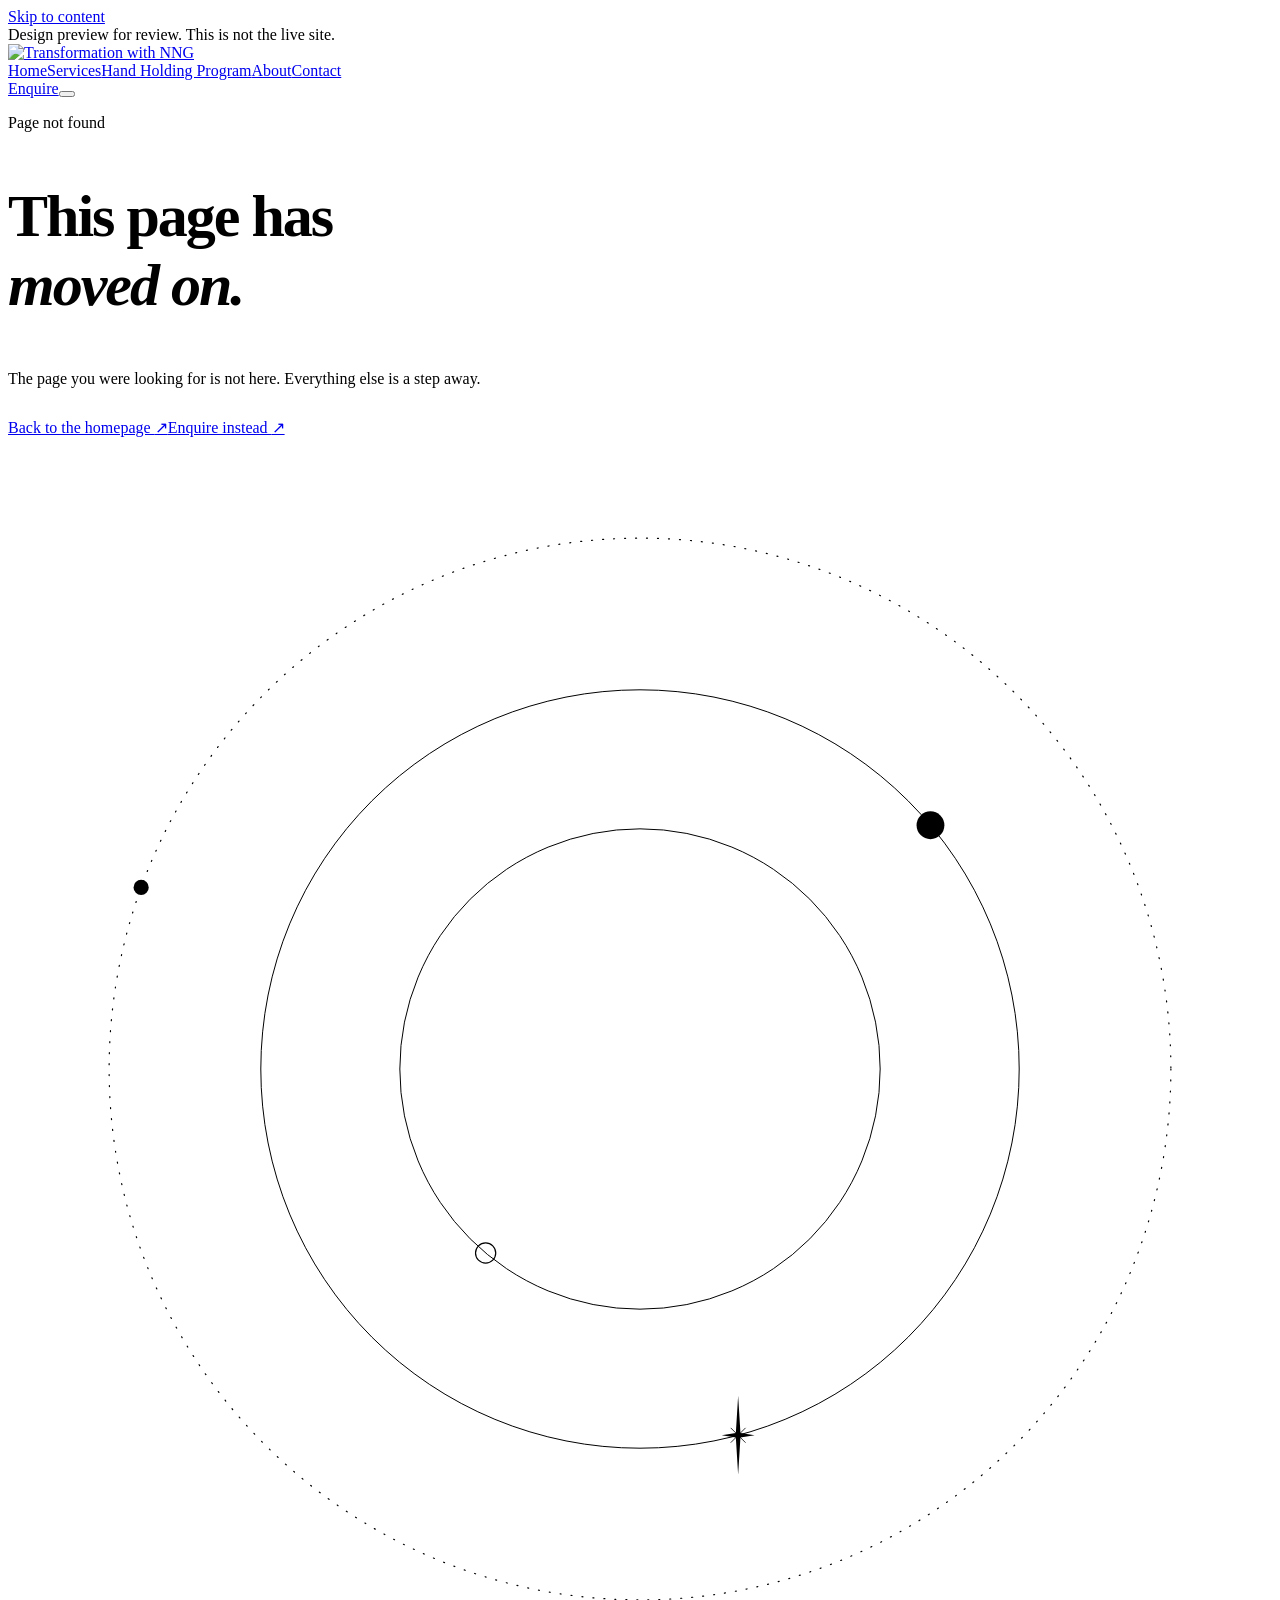
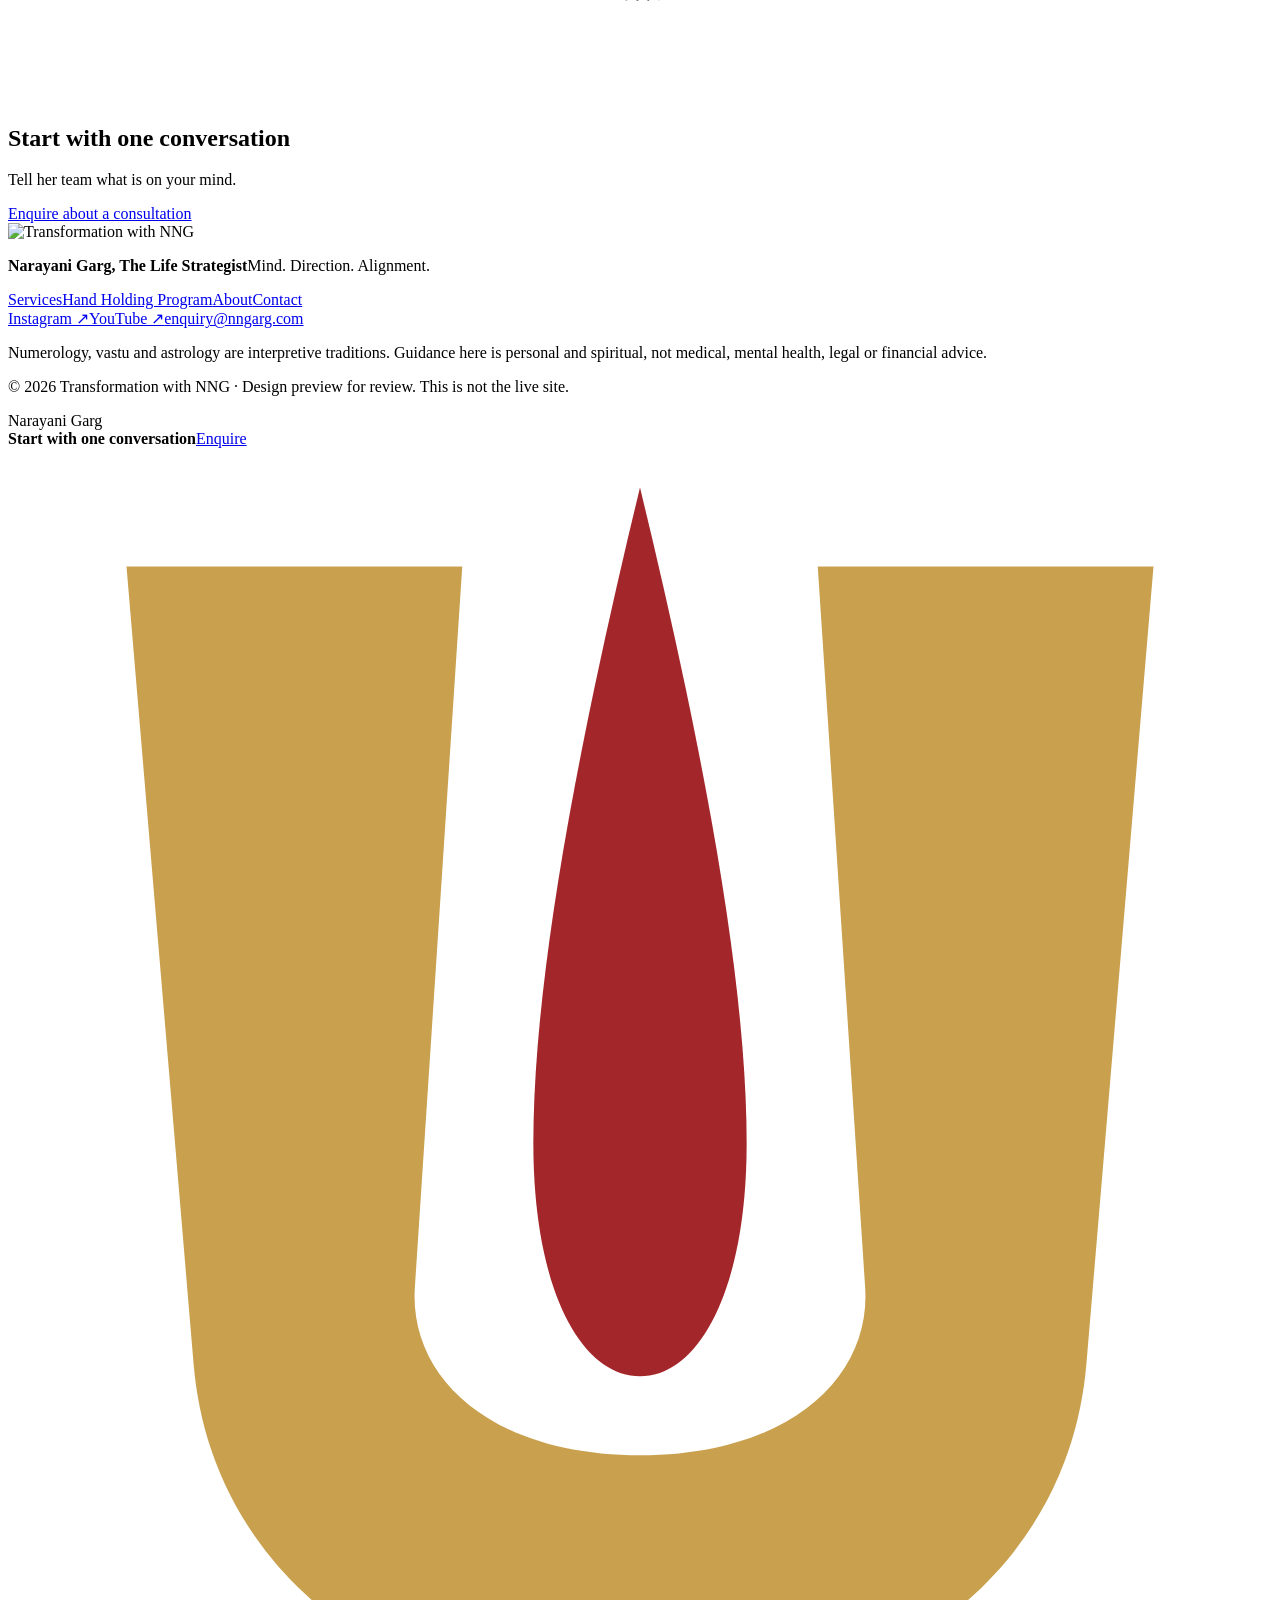
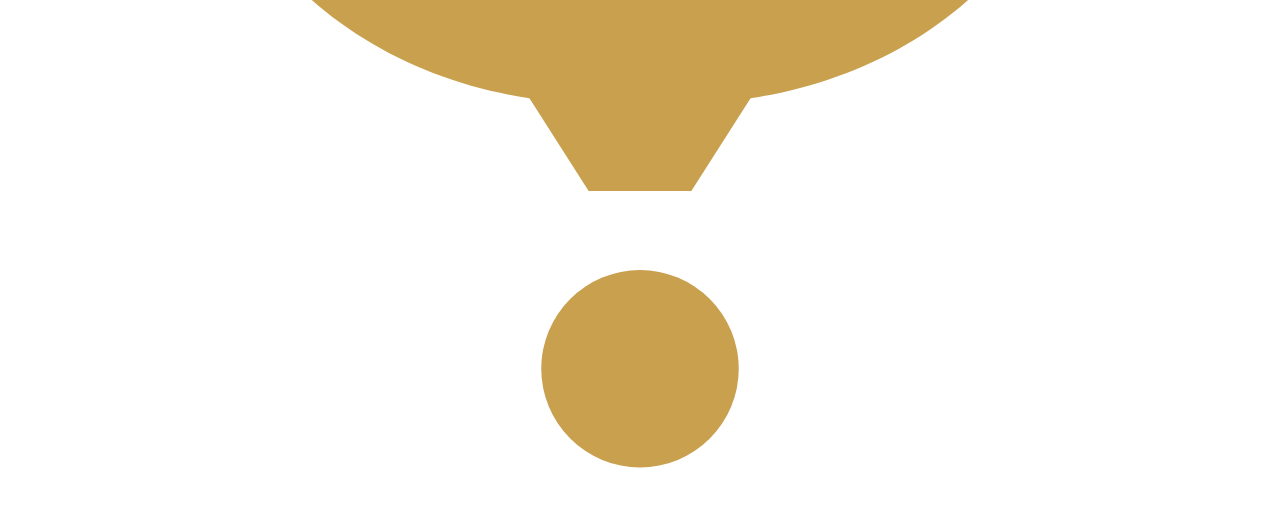
==== commit 6cf3c4a9: "Publish the third pass of the website preview Fewer words, the button before the picture on phones, " ====
--- a/404/index.html
+++ b/404/index.html
@@ -1 +1 @@
-<!DOCTYPE html><html lang="en" class="seriflatin_3551f3f5-module__ELZ8Zq__variable sanslatin_f71215bd-module__kBAsJq__variable serifdeva_f2c26569-module___pjgTW__variable sansdeva_b22756b1-module__EzxnKG__variable"><head><meta charSet="utf-8"/><meta name="viewport" content="width=device-width, initial-scale=1"/><link rel="preload" as="image" href="/nng-homepage-concept/images/nng-logo.webp"/><link rel="stylesheet" href="/nng-homepage-concept/_next/static/chunks/0sn1pb9h5ap8d.css" data-precedence="next"/><link rel="preload" as="script" fetchPriority="low" href="/nng-homepage-concept/_next/static/chunks/1vs04l_hsn046.js"/><script src="/nng-homepage-concept/_next/static/chunks/1j6dtsoufrmpe.js" async=""></script><script src="/nng-homepage-concept/_next/static/chunks/03h92cbfrp9_d.js" async=""></script><script src="/nng-homepage-concept/_next/static/chunks/26sq8t2x8tnxf.js" async=""></script><script src="/nng-homepage-concept/_next/static/chunks/turbopack-1s3hr71_4chr6.js" async=""></script><script src="/nng-homepage-concept/_next/static/chunks/3pp0vqjqqrxt6.js" async=""></script><script src="/nng-homepage-concept/_next/static/chunks/09ebmkmwh5tl4.js" async=""></script><meta name="robots" content="noindex"/><meta name="theme-color" content="#faf7f1"/><title>Narayani Garg | Transformation with NNG</title><meta name="description" content="Personal guidance with Narayani Garg, The Life Strategist. Numerology, vastu and astrology, with the mind first. 21+ years of experience and 1,200+ clients across 4+ countries."/><meta name="robots" content="noindex, nofollow"/><meta property="og:title" content="Narayani Garg | Transformation with NNG"/><meta property="og:description" content="Personal guidance with Narayani Garg, The Life Strategist. Numerology, vastu and astrology, with the mind first. 21+ years of experience and 1,200+ clients across 4+ countries."/><meta property="og:site_name" content="Transformation with NNG"/><meta property="og:image" content="https://deoxysaryan.github.io/nng-homepage-concept/images/og-narayani-garg.jpg"/><meta property="og:image:width" content="1200"/><meta property="og:image:height" content="630"/><meta property="og:image:alt" content="Narayani Garg, The Life Strategist"/><meta property="og:type" content="website"/><meta name="twitter:card" content="summary_large_image"/><meta name="twitter:title" content="Narayani Garg | Transformation with NNG"/><meta name="twitter:description" content="Personal guidance with Narayani Garg, The Life Strategist. Numerology, vastu and astrology, with the mind first. 21+ years of experience and 1,200+ clients across 4+ countries."/><meta name="twitter:image" content="https://deoxysaryan.github.io/nng-homepage-concept/images/og-narayani-garg.jpg"/><meta name="twitter:image:alt" content="Narayani Garg, The Life Strategist"/><meta name="twitter:image:width" content="1200"/><meta name="twitter:image:height" content="630"/><link rel="icon" href="/nng-homepage-concept/icon.svg?icon.2goq69vls25-8.svg" sizes="any" type="image/svg+xml"/><meta name="next-size-adjust" content=""/><script src="/nng-homepage-concept/_next/static/chunks/0cz1d0mv5g_q7.js" noModule=""></script></head><body><div hidden=""><!--$--><!--/$--></div><a class="skip-link" href="#main">Skip to content</a><div class="preview-notice" role="note">Design preview for review. This is not the live site.</div><header class="site-header"><div class="header-inner"><a class="brand" aria-label="Transformation with NNG, home" href="/nng-homepage-concept/"><img src="/nng-homepage-concept/images/nng-logo.webp" width="800" height="422" alt="Transformation with NNG"/></a><nav class="desktop-nav" aria-label="Main navigation"><a href="/nng-homepage-concept/">Home</a><a href="/nng-homepage-concept/services/">Services</a><a href="/nng-homepage-concept/hand-holding-program/">Hand Holding Program</a><a href="/nng-homepage-concept/about/">About</a><a href="/nng-homepage-concept/contact/">Contact</a></nav><a href="/nng-homepage-concept/contact/" class="header-enquiry" data-enquiry="" data-source="header" aria-haspopup="dialog">Enquire</a><button type="button" class="menu-toggle" aria-label="Open navigation" aria-expanded="false" aria-controls="mobile-nav"><span></span><span></span></button></div><nav id="mobile-nav" class="mobile-nav" aria-label="Mobile navigation" hidden=""><div class="mobile-nav-links"><a href="/nng-homepage-concept/">Home</a><a href="/nng-homepage-concept/services/">Services</a><a href="/nng-homepage-concept/hand-holding-program/">Hand Holding Program</a><a href="/nng-homepage-concept/about/">About</a><a href="/nng-homepage-concept/contact/">Contact</a></div><div class="mobile-nav-foot"><p class="eyebrow">Begin with a conversation</p><a href="/nng-homepage-concept/contact/" class="button" data-enquiry="" data-source="menu" aria-haspopup="dialog">Enquire about a consultation</a><p class="mobile-nav-contact"><a href="mailto:enquiry@nngarg.com">enquiry@nngarg.com</a><a href="https://www.instagram.com/transformationwithnng/" target="_blank" rel="noopener noreferrer">Instagram</a><a href="https://www.youtube.com/@transformationwithnng" target="_blank" rel="noopener noreferrer">YouTube</a></p></div></nav></header><main id="main"><section class="section-wrap section-space" aria-labelledby="nf-title"><p class="eyebrow">Page not found</p><h1 id="nf-title" style="font-size:clamp(40px, 5vw, 60px);letter-spacing:-2px">This page has<br/><em>moved on.</em></h1><p class="lead" style="margin:22px 0 30px">The page you were looking for is not here. Everything else is a step away.</p><div class="cta-row"><a class="button" href="/nng-homepage-concept/">Back to the homepage <span aria-hidden="true">↗</span></a><a href="/nng-homepage-concept/contact/" class="text-link" data-enquiry="" data-source="not-found" aria-haspopup="dialog">Enquire instead <span aria-hidden="true">↗</span></a></div></section><!--$--><!--/$--></main><footer class="site-footer has-backdrop" id="site-footer"><svg class="backdrop backdrop-orbit in-footer" viewBox="0 0 1000 1000" aria-hidden="true" focusable="false"><circle cx="500" cy="500" r="190" fill="none" stroke="currentColor" vector-effect="non-scaling-stroke" stroke-width="1"></circle><circle cx="500" cy="500" r="300" fill="none" stroke="currentColor" vector-effect="non-scaling-stroke" stroke-width="1"></circle><circle cx="500" cy="500" r="420" fill="none" stroke="currentColor" vector-effect="non-scaling-stroke" stroke-width="1.2" stroke-dasharray="1 10" stroke-linecap="round"></circle><circle cx="729.8133329356934" cy="307.16371709403825" r="11" class="sky-ink"></circle><circle cx="377.8703541595575" cy="645.5484441926058" r="8" fill="none" stroke="currentColor" vector-effect="non-scaling-stroke" stroke-width="1.2"></circle><circle cx="105.32909926991846" cy="356.35153980321917" r="6" class="sky-ink"></circle><g transform="translate(577.6457135307562 789.7777478867205) scale(1.3)" class="sky-star"><path d="M0 -24 L1.4 -1.4 L10 0 L1.4 1.4 L0 24 L-1.4 1.4 L-10 0 L-1.4 -1.4 Z"></path><path d="M-4.5 -4.5 L4.5 4.5 M4.5 -4.5 L-4.5 4.5" fill="none" stroke="currentColor" vector-effect="non-scaling-stroke" stroke-width="0.8"></path></g></svg><div class="section-wrap"><div class="footer-top"><div><h2>Start with one conversation</h2><p>Tell her team what is on your mind, on WhatsApp or by phone, and they will suggest where to begin.</p></div><div class="cta-row"><a href="/nng-homepage-concept/contact/" class="button" data-enquiry="" data-source="footer" aria-haspopup="dialog">Enquire about a consultation</a></div></div><div class="footer-bottom"><div class="footer-brand"><img src="/nng-homepage-concept/images/nng-logo.webp" alt="Transformation with NNG" width="800" height="422" loading="lazy"/><p><strong>Narayani Garg<!-- -->, <!-- -->The Life Strategist</strong>Mind. Direction. Alignment.</p></div><nav class="footer-links" aria-label="Footer"><a href="/nng-homepage-concept/services/">Services</a><a href="/nng-homepage-concept/hand-holding-program/">Hand Holding Program</a><a href="/nng-homepage-concept/about/">About</a><a href="/nng-homepage-concept/contact/">Contact</a></nav><div class="social-links"><a href="https://www.instagram.com/transformationwithnng/" target="_blank" rel="noopener noreferrer">Instagram ↗</a><a href="https://www.youtube.com/@transformationwithnng" target="_blank" rel="noopener noreferrer">YouTube ↗</a><a href="mailto:enquiry@nngarg.com">enquiry@nngarg.com</a></div></div><div class="footer-legal"><p>Numerology, vastu and astrology are interpretive traditions. Guidance here is personal and spiritual. It does not replace medical care, mental health treatment, legal or financial advice.</p><p>© 2026 Transformation with NNG<!-- --> · Design preview for review. This is not the live site.</p></div></div></footer><aside class="mobile-enquiry" aria-label="Enquire" aria-hidden="true" inert=""><span>Narayani Garg<br/><strong>Start with one conversation</strong></span><a href="/nng-homepage-concept/contact/" class="button" data-enquiry="" data-source="mobile-bar" aria-haspopup="dialog">Enquire</a></aside><dialog class="enquiry" aria-labelledby="enquiry-title"><button type="button" class="dialog-close" aria-label="Close enquiry">×</button><p class="eyebrow">Let’s begin</p><h2 id="enquiry-title">What brings<br/><em>you here?</em></h2><p class="dialog-intro">Choose a starting point for your consultation enquiry.</p><form><label for="enquiry-topic">I would like guidance with</label><select id="enquiry-topic"><optgroup label="Where to begin"><option value="a personal consultation" selected="">A personal consultation</option><option value="choosing the right service">I&#x27;m not sure where to begin</option></optgroup><optgroup label="An area of life"><option value="a consultation on my health">Health</option><option value="a consultation on a relationship">Relationship</option><option value="a consultation on my career">Career</option><option value="a consultation on money">Money</option></optgroup><optgroup label="A service"><option value="Mind Training">Mind Training</option><option value="Numerology">Numerology</option><option value="Vastu">Vastu</option><option value="Astrology">Astrology</option><option value="the Personalised Hand Holding Program">Personalised Hand Holding Program</option></optgroup></select><label for="enquiry-region">Where are you based?</label><select id="enquiry-region"><option value="India" selected="">India</option><option value="outside India">Outside India</option></select><p class="message-label">Your message</p><p class="message-preview" aria-live="polite">Hello, I would like to enquire about a personal consultation with Narayani Garg. I am based in India. Could you please share the consultation process, current fees and availability?</p><a class="button" href="https://wa.me/?text=Hello%2C%20I%20would%20like%20to%20enquire%20about%20a%20personal%20consultation%20with%20Narayani%20Garg.%20I%20am%20based%20in%20India.%20Could%20you%20please%20share%20the%20consultation%20process%2C%20current%20fees%20and%20availability%3F" target="_blank" rel="noopener noreferrer">Continue on WhatsApp <span aria-hidden="true">↗</span></a><div class="dialog-alt"><a href="/nng-homepage-concept/contact/?topic=a%20personal%20consultation#callback">Prefer a call? Leave your number</a></div><p class="dialog-note">WhatsApp opens with this message ready to edit. In this preview no number is attached, so nothing reaches the practice.</p></form></dialog><dialog class="film-viewer" aria-label="Client film"><button type="button" class="film-close" aria-label="Close film">×</button></dialog><div class="page-veil" aria-hidden="true"><svg viewBox="0 0 64 84" aria-hidden="true" focusable="false"><path class="tilak-gold" fill="#C9A04E" d="M6 6h17l-2.4 36.5c-.3 4.6 3.9 8.5 11.4 8.5s11.7-3.9 11.4-8.5L41 6h17l-3.4 40.4C53.8 55.8 46.4 62 37.6 63.3L34.6 68h-5.2l-3-4.7C17.6 62 10.2 55.8 9.4 46.4Z"></path><path class="tilak-red" fill="#A3262A" d="M32 2c3 12.4 5.4 24.6 5.4 33.2 0 7.4-2.4 11.8-5.4 11.8s-5.4-4.4-5.4-11.8C26.6 26.6 29 14.4 32 2Z"></path><circle class="tilak-gold" fill="#C9A04E" cx="32" cy="77" r="5"></circle></svg></div><script src="/nng-homepage-concept/_next/static/chunks/1vs04l_hsn046.js" id="_R_" async=""></script><script>(self.__next_f=self.__next_f||[]).push([0])</script><script>self.__next_f.push([1,"1:\"$Sreact.fragment\"\n2:I[46473,[\"/nng-homepage-concept/_next/static/chunks/3pp0vqjqqrxt6.js\",\"/nng-homepage-concept/_next/static/chunks/09ebmkmwh5tl4.js\"],\"PreviewNotice\"]\n3:I[3374,[\"/nng-homepage-concept/_next/static/chunks/3pp0vqjqqrxt6.js\",\"/nng-homepage-concept/_next/static/chunks/09ebmkmwh5tl4.js\"],\"Header\"]\n4:I[55079,[\"/nng-homepage-concept/_next/static/chunks/3pp0vqjqqrxt6.js\",\"/nng-homepage-concept/_next/static/chunks/09ebmkmwh5tl4.js\"],\"default\"]\n5:I[85086,[\"/nng-homepage-concept/_next/static/chunks/3pp0vqjqqrxt6.js\",\"/nng-homepage-concept/_next/static/chunks/09ebmkmwh5tl4.js\"],\"default\"]\n6:I[66504,[\"/nng-homepage-concept/_next/static/chunks/3pp0vqjqqrxt6.js\",\"/nng-homepage-concept/_next/static/chunks/09ebmkmwh5tl4.js\"],\"\"]\n16:I[94771,[\"/nng-homepage-concept/_next/static/chunks/3pp0vqjqqrxt6.js\",\"/nng-homepage-concept/_next/static/chunks/09ebmkmwh5tl4.js\"],\"default\",1]\n:HL[\"/nng-homepage-concept/_next/static/chunks/0sn1pb9h5ap8d.css\",\"style\"]\n14:X\n0:{\"P\":null,\"c\":[\"\",\"_not-found\",\"\"],\"q\":\"\",\"i\":false,\"f\":[[[\"\",{\"children\":[\"/_not-found\",{\"children\":[\"__PAGE__\",{},\"$undefined\",\"$undefined\",4608]},\"$undefined\",\"$undefined\",4608]},\"$undefined\",\"$undefined\",4624],[[\"$\",\"$1\",\"c\",{\"children\":[[[\"$\",\"link\",\"0\",{\"rel\":\"stylesheet\",\"href\":\"/nng-homepage-concept/_next/static/chunks/0sn1pb9h5ap8d.css\",\"precedence\":\"next\",\"crossOrigin\":\"$undefined\",\"nonce\":\"$undefined\"}],[\"$\",\"script\",\"script-0\",{\"src\":\"/nng-homepage-concept/_next/static/chunks/3pp0vqjqqrxt6.js\",\"async\":true,\"nonce\":\"$undefined\"}],[\"$\",\"script\",\"script-1\",{\"src\":\"/nng-homepage-concept/_next/static/chunks/09ebmkmwh5tl4.js\",\"async\":true,\"nonce\":\"$undefined\"}]],[\"$\",\"html\",null,{\"lang\":\"en\",\"className\":\"seriflatin_3551f3f5-module__ELZ8Zq__variable sanslatin_f71215bd-module__kBAsJq__variable serifdeva_f2c26569-module___pjgTW__variable sansdeva_b22756b1-module__EzxnKG__variable\",\"children\":[\"$\",\"body\",null,{\"children\":[[\"$\",\"a\",null,{\"className\":\"skip-link\",\"href\":\"#main\",\"children\":\"Skip to content\"}],[\"$\",\"$L2\",null,{}],[\"$\",\"$L3\",null,{}],[\"$\",\"main\",null,{\"id\":\"main\",\"children\":[\"$\",\"$L4\",null,{\"parallelRouterKey\":\"children\",\"error\":\"$undefined\",\"errorStyles\":\"$undefined\",\"errorScripts\":\"$undefined\",\"template\":[\"$\",\"$L5\",null,{}],\"templateStyles\":\"$undefined\",\"templateScripts\":\"$undefined\",\"notFound\":[[\"$\",\"section\",null,{\"className\":\"section-wrap section-space\",\"aria-labelledby\":\"nf-title\",\"children\":[[\"$\",\"p\",null,{\"className\":\"eyebrow\",\"children\":\"Page not found\"}],[\"$\",\"h1\",null,{\"id\":\"nf-title\",\"style\":{\"fontSize\":\"clamp(40px, 5vw, 60px)\",\"letterSpacing\":\"-2px\"},\"children\":[\"This page has\",[\"$\",\"br\",null,{}],[\"$\",\"em\",null,{\"children\":\"moved on.\"}]]}],[\"$\",\"p\",null,{\"className\":\"lead\",\"style\":{\"margin\":\"22px 0 30px\"},\"children\":\"The page you were looking for is not here. Everything else is a step away.\"}],[\"$\",\"div\",null,{\"className\":\"cta-row\",\"children\":[[\"$\",\"$L6\",null,{\"className\":\"button\",\"href\":\"/\",\"children\":[\"Back to the homepage \",[\"$\",\"span\",null,{\"aria-hidden\":\"true\",\"children\":\"↗\"}]]}],[\"$\",\"a\",null,{\"href\":\"/nng-homepage-concept/contact/\",\"className\":\"text-link\",\"data-enquiry\":\"\",\"data-topic\":\"$undefined\",\"data-source\":\"not-found\",\"aria-haspopup\":\"dialog\",\"data-primary-cta\":\"$undefined\",\"children\":[\"Enquire instead \",[\"$\",\"span\",null,{\"aria-hidden\":\"true\",\"children\":\"↗\"}]]}]]}]]}],[]],\"forbidden\":\"$undefined\",\"unauthorized\":\"$undefined\"}]}],[\"$\",\"footer\",null,{\"className\":\"site-footer has-backdrop\",\"id\":\"site-footer\",\"children\":[[\"$\",\"svg\",null,{\"className\":\"backdrop backdrop-orbit in-footer\",\"viewBox\":\"0 0 1000 1000\",\"aria-hidden\":\"true\",\"focusable\":\"false\",\"children\":[[\"$\",\"circle\",null,{\"cx\":\"500\",\"cy\":\"500\",\"r\":\"190\",\"fill\":\"none\",\"stroke\":\"currentColor\",\"vectorEffect\":\"non-scaling-stroke\",\"strokeWidth\":\"1\"}],[\"$\",\"circle\",null,{\"cx\":\"500\",\"cy\":\"500\",\"r\":\"300\",\"fill\":\"none\",\"stroke\":\"currentColor\",\"vectorEffect\":\"non-scaling-stroke\",\"strokeWidth\":\"1\"}],[\"$\",\"circle\",null,{\"cx\":\"500\",\"cy\":\"500\",\"r\":\"420\",\"fill\":\"none\",\"stroke\":\"currentColor\",\"vectorEffect\":\"non-scaling-stroke\",\"strokeWidth\":\"1.2\",\"strokeDasharray\":\"1 10\",\"strokeLinecap\":\"round\"}],[\"$\",\"circle\",null,{\"cx\":729.8133329356934,\"cy\":307.16371709403825,\"r\":\"11\",\"className\":\"sky-ink\"}],[\"$\",\"circle\",null,{\"cx\":377.8703541595575,\"cy\":645.5484441926058,\"r\":\"8\",\"fill\":\"none\",\"stroke\":\"currentColor\",\"vectorEffect\":\"non-scaling-stroke\",\"strokeWidth\":\"1.2\"}],[\"$\",\"circle\",null,{\"cx\":105.32909926991846,\"cy\":356.35153980321917,\"r\":\"6\",\"className\":\"sky-ink\"}],[\"$\",\"g\",null,{\"transform\":\"translate(577.6457135307562 789.7777478867205) scale(1.3)\",\"className\":\"sky-star\",\"children\":[[\"$\",\"path\",null,{\"d\":\"M0 -24 L1.4 -1.4 L10 0 L1.4 1.4 L0 24 L-1.4 1.4 L-10 0 L-1.4 -1.4 Z\"}],[\"$\",\"path\",null,{\"d\":\"M-4.5 -4.5 L4.5 4.5 M4.5 -4.5 L-4.5 4.5\",\"fill\":\"none\",\"stroke\":\"currentColor\",\"vectorEffect\":\"non-scaling-stroke\",\"strokeWidth\":\"0.8\"}]]}]]}],[\"$\",\"div\",null,{\"className\":\"section-wrap\",\"children\":[[\"$\",\"div\",null,{\"className\":\"footer-top\",\"children\":[[\"$\",\"div\",null,{\"children\":[[\"$\",\"h2\",null,{\"children\":\"Start with one conversation\"}],[\"$\",\"p\",null,{\"children\":\"Tell her team what is on your mind, on WhatsApp or by phone, and they will suggest where to begin.\"}]]}],[\"$\",\"div\",null,{\"className\":\"cta-row\",\"children\":[\"$\",\"a\",null,{\"href\":\"/nng-homepage-concept/contact/\",\"className\":\"button\",\"data-enquiry\":\"\",\"data-topic\":\"$undefined\",\"data-source\":\"footer\",\"aria-haspopup\":\"dialog\",\"data-primary-cta\":\"$undefined\",\"children\":\"Enquire about a consultation\"}]}]]}],[\"$\",\"div\",null,{\"className\":\"footer-bottom\",\"children\":[[\"$\",\"div\",null,{\"className\":\"footer-brand\",\"children\":[[\"$\",\"img\",null,{\"src\":\"/nng-homepage-concept/images/nng-logo.webp\",\"alt\":\"Transformation with NNG\",\"width\":800,\"height\":422,\"loading\":\"lazy\"}],[\"$\",\"p\",null,{\"children\":[[\"$\",\"strong\",null,{\"children\":[\"Narayani Garg\",\", \",\"The Life Strategist\"]}],\"Mind. Direction. Alignment.\"]}]]}],[\"$\",\"nav\",null,{\"className\":\"footer-links\",\"aria-label\":\"Footer\",\"children\":[\"$L7\",\"$L8\",\"$L9\",\"$La\"]}],\"$Lb\"]}],\"$Lc\"]}]]}],\"$Ld\",\"$Le\",\"$Lf\",\"$L10\",\"$L11\"]}]}]]}],{\"children\":[\"$L12\",{\"children\":[\"$L13\",{},null,false,null]},null,false,\"$14\"]},null,false,null],\"$L15\",false]],\"m\":\"$undefined\",\"G\":[\"$16\",[\"$L17\"]],\"S\":true,\"h\":null,\"r\":\"$undefined\",\"s\":\"$undefined\",\"a\":\"$undefined\",\"l\":\"$undefined\",\"p\":\"$undefined\",\"d\":\"$undefined\",\"b\":\"dQr9sRcjXxFhDT2eb3wjt\"}\n18:I[99003,[\"/nng-homepage-concept/_next/static/chunks/3pp0vqjqqrxt6.js\",\"/nng-homepage-concept/_next/static/chunks/09ebmkmwh5tl4.js\"],\"MobileEnquiryBar\"]\n19:I[66096,[\"/nng-homepage-concept/_next/static/chunks/3pp0vqjqqrxt6.js\",\"/nng-homepage-concept/_next/static/chunks/09ebmkmwh5tl4.js\"],\"EnquiryDialog\"]\n1a:I[42985,[\"/nng-homepage-concept/_next/static/chunks/3pp0vqjqqrxt6.js\",\"/nng-homepage-concept/_next/static/chunks/09ebmkmwh5tl4.js\"],\"FilmViewer\"]\n1b:I[74261,[\"/nng-homepage-concept/_next/static/chunks/3pp0vqjqqrxt6.js\",\"/nng-homepage-concept/_next/static/chunks/09ebmkmwh5tl4.js\"],\"PageVeil\"]\n1c:I[5818,[\"/nng-homepage-concept/_next/static/chunks/3pp0vqjqqrxt6.js\",\"/nng-homepage-concept/_next/static/chunks/09ebmkmwh5tl4.js\"],\"OutletBoundary\"]\n1d:\"$Sreact.suspense\"\n1f:I[5818,[\"/nng-homepage-concept/_next/static/chunks/3pp0vqjqqrxt6.js\",\"/nng-homepage-concept/_next/static/chunks/09ebmkmwh5tl4.js\"],\"ViewportBoundary\"]\n21:I[5818,[\"/nng-homepage-concept/_next/static/chunks/3pp0vqjqqrxt6.js\",\"/nng-homepage-concept/_next/static/chunks/09ebmkmwh5tl4.js\"],\"MetadataBoundary\"]\n7:[\"$\",\"$L6\",\"/services/\",{\"href\":\"/services/\",\"children\":\"Services\"}]\n8:[\"$\",\"$L6\",\"/hand-holding-program/\",{\"href\":\"/hand-holding-program/\",\"children\":\"Hand Holding Program\"}]\n9:[\"$\",\"$L6\",\"/about/\",{\"href\":\"/about/\",\"children\":\"About\"}]\na:[\"$\",\"$L6\",\"/contact/\",{\"href\":\"/contact/\",\"children\":\"Contact\"}]\nb:[\"$\",\"div\",null,{\"className\":\"social-links\",\"children\":[[\"$\",\"a\",null,{\"href\":\"https://www.instagram.com/transformationwithnng/\",\"target\":\"_blank\",\"rel\":\"noopener noreferrer\",\"children\":\"Instagram ↗\"}],[\"$\",\"a\",null,{\"href\":\"https://www.youtube.com/@transformationwithnng\",\"target\":\"_blank\",\"rel\":\"noopener noreferrer\",\"children\":\"YouTube ↗\"}],[\"$\",\"a\",null,{\"href\":\"mailto:enquiry@nngarg.com\",\"children\":\"enquiry@nngarg.com\"}]]}]\nc:[\"$\",\"div\",null,{\"className\":\"footer-legal\",\"children\":[[\"$\",\"p\",null,{\"children\":\"Numerology, vastu and astrology are interpretive traditions. Guidance here is personal and spiritual. It does not replace medical care, mental health treatment, legal or financial advice.\"}],[\"$\",\"p\",null,{\"children\":[\"© 2026 Transformation with NNG\",\" · Design preview for review. This is not the live site.\"]}]]}]\nd:[\"$\",\"$L18\",null,{}]\ne:[\"$\",\"$L19\",null,{}]\nf:[\"$\",\"$L1a\",null,{}]\n10:[\"$\",\"$L1b\",null,{}]\n11:null\n12:[\"$\",\"$1\",\"c\",{\"children\":[null,[\"$\",\"$L4\",null,{\"parallelRouterKey\":\"children\",\"error\":\"$undefined\",\"errorStyles\":\"$undefined\",\"errorScripts\":\"$undefined\",\"template\":[\"$\",\"$L5\",null,{}],\"templateStyles\":\"$undefined\",\"templateScripts\":\"$undefined\",\"notFound\":\"$undefined\",\"forbidden\":\"$undefined\",\"unauthorized\":\"$undefined\"}]]}]\n13:[\"$\",\"$1\",\"c\",{\"children\":[[\"$\",\"section\",null,{\"className\":\"section-wrap section-space\",\"aria-labelledby\":\"nf-title\",\"children\":[[\"$\",\"p\",null,{\"className\":\"eyebrow\",\"children\":\"Page not found\"}],[\"$\",\"h1\",null,{\"id\":\"nf-title\",\"style\":{\"fontSize\":\"clamp(40px, 5vw, 60px)\",\"letterSpacing\":\"-2px\"},\"children\":[\"This page has\",[\"$\",\"br\",null,{}],[\"$\",\"em\",null,{\"children\":\"moved on.\"}]]}],[\"$\",\"p\",null,{\"className\":\"lead\",\"style\":{\"margin\":\"22px 0 30px\"},\"children\":\"The page you were looking for is not here. Everything else is a step away.\"}],[\"$\",\"div\",null,{\"className\":\"cta-row\",\"children\":[[\"$\",\"$L6\",null,{\"className\":\"button\",\"href\":\"/\",\"children\":[\"Back to the homepage \",[\"$\",\"span\",null,{\"aria-hidden\":\"true\",\"children\":\"↗\"}]]}],[\"$\",\"a\",null,{\"href\":\"/nng-homepage-concept/contact/\",\"className\":\"text-link\",\"data-enquiry\":\"\",\"data-topic\":\"$undefined\",\"data-source\":\"not-found\",\"aria-haspopup\":\"dialog\",\"data-primary-cta\":\"$undefined\",\"children\":[\"Enquire instead \",[\"$\",\"span\",null,{\"aria-hidden\":\"true\",\"children\":\"↗\"}]]}]]}]]}],null,[\"$\",\"$L1c\",null,{\"children\":[\"$\",\"$1d\",null,{\"name\":\"Next.MetadataOutlet\",\"children\":\"$@1e\"}]}]]}]\n15:[\"$\",\"$1\",\"h\",{\"children\":[[\"$\",\"meta\",null,{\"name\":\"robots\",\"content\":\"noindex\"}],[\"$\",\"$L1f\",null,{\"children\":\"$L20\"}],[\"$\",\"div\",null,{\"hidden\":true,\"children\":[\"$\",\"$L21\",null,{\"children\":[\"$\",\"$1d\",null,{\"name\":\"Next.Metadata\",\"children\":\"$L22\"}]}]}],[\"$\",\"meta\",null,{\"name\":\"next-size-adjust\",\"content\":\"\"}]]}]\n17:[\"$\",\"link\",\"0\",{\"rel\":\"stylesheet\",\"href\":\"/nng-homepage-concept/_next/static/chunks/0sn1pb9h5ap8d.css\",\"precedence\":\"next\",\"crossOrigin\":\"$undefined\",\"nonce\":\"$undefined\"}]\n14:C\n20:[[\"$\",\"meta\",\"0\",{\"charSet\":\"utf-8\"}],[\"$\",\"meta\",\"1\",{\"name\":\"viewport\",\"content\":\"width=device-width, initial-scale=1\"}],[\"$\",\"meta\",\"2\",{\"name\":\"theme-color\",\"content\":\"#faf7f1\"}]]\n23:I[69622,[\"/nng-homepage-concept/_next/static/chunks/3pp0vqjqqrxt6.js\",\"/nng-homepage-concept/_next/static/chunks/09ebmkmwh5tl4.js\"],\"IconMark\"]\n1e:null\n22:[[\"$\",\"title\",\"0\",{\"children\":\"Narayani Garg | Transformation with NNG\"}],[\"$\",\"meta\",\"1\",{\"name\":\"description\",\"content\":\"Personal guidance with Narayani Garg, The Life Strategist. Numerology, vastu and astrology, with the mind first. 21+ years of experience and 1,200+ clients across 4+ countries.\"}],[\"$\",\"meta\",\"2\",{\"name\":\"robots\",\"content\":\"noindex, nofollow\"}],[\"$\",\"meta\",\"3\",{\"property\":\"og:title\",\"content\":\"Narayani Garg | Transformation with NNG\"}],[\"$\",\"meta\",\"4\",{\"property\":\"og:description\",\"content\":\"Personal guidance with Narayani Garg, The Life Strategist. Numerology, vastu and astrology, with the mind first. 21+ years of experience and 1,200+ clients across 4+ countries.\"}],[\"$\",\"meta\",\"5\",{\"property\":\"og:site_name\",\"content\":\"Transformation with NNG\"}],[\"$\",\"meta\",\"6\",{\"property\":\"og:image\",\"content\":\"https://deoxysaryan.github.io/nng-homepage-concept/images/og-narayani-garg.jpg\"}],[\"$\",\"meta\",\"7\",{\"property\":\"og:image:width\",\"content\":\"1200\"}],[\"$\",\"meta\",\"8\",{\"property\":\"og:image:height\",\"content\":\"630\"}],[\"$\",\"meta\",\"9\",{\"property\":\"og:image:alt\",\"content\":\"Narayani Garg, The Life Strategist\"}],[\"$\",\"meta\",\"10\",{\"property\":\"og:type\",\"content\":\"website\"}],[\"$\",\"meta\",\"11\",{\"name\":\"twitter:card\",\"content\":\"summary_large_image\"}],[\"$\",\"meta\",\"12\",{\"name\":\"twitter:title\",\"content\":\"Narayani Garg | Transformation with NNG\"}],[\"$\",\"meta\",\"13\",{\"name\":\"twitter:description\",\"content\":\"Personal guidance with Narayani Garg, The Life Strategist. Numerology, vastu and astrology, with the mind first. 21+ years of experience and 1,200+ clients across 4+ countries.\"}],[\"$\",\"meta\",\"14\",{\"name\":\"twitter:image\",\"content\":\"https://deoxysaryan.github.io/nng-homepage-concept/images/og-narayani-garg.jpg\"}],[\"$\",\"meta\",\"15\",{\"name\":\"twitter:image:alt\",\"content\":\"Narayani Garg, The Life Strategist\"}],[\"$\",\"meta\",\"16\",{\"name\":\"twitter:image:width\",\"content\":\"1200\"}],[\"$\",\"meta\",\"17\",{\"name\":\"twitter:image:height\",\"content\":\"630\"}],[\"$\",\"link\",\"18\",{\"rel\":\"icon\",\"href\":\"/nng-homepage-concept/icon.svg?icon.2goq69vls25-8.svg\",\"sizes\":\"any\",\"type\":\"image/svg+xml\"}],[\"$\",\"$L23\",\"19\",{}]]\n"])</script></body></html>+<!DOCTYPE html><html lang="en" class="seriflatin_3551f3f5-module__ELZ8Zq__variable sanslatin_f71215bd-module__kBAsJq__variable serifdeva_f2c26569-module___pjgTW__variable sansdeva_b22756b1-module__EzxnKG__variable"><head><meta charSet="utf-8"/><meta name="viewport" content="width=device-width, initial-scale=1"/><link rel="preload" as="image" imageSrcSet="/nng-homepage-concept/images/nng-logo-200.webp 200w, /nng-homepage-concept/images/nng-logo-400.webp 400w, /nng-homepage-concept/images/nng-logo.webp 800w" imageSizes="94px"/><link rel="stylesheet" href="/nng-homepage-concept/_next/static/chunks/3_v2amiviwbyl.css" data-precedence="next"/><meta name="robots" content="noindex"/><meta name="theme-color" content="#faf7f1"/><title>Narayani Garg | Transformation with NNG</title><meta name="description" content="Personal guidance with Narayani Garg, The Life Strategist. Numerology, vastu and astrology, with the mind first. 21+ years of experience and 1,200+ clients across 4+ countries."/><meta name="robots" content="noindex, nofollow"/><meta property="og:title" content="Narayani Garg | Transformation with NNG"/><meta property="og:description" content="Personal guidance with Narayani Garg, The Life Strategist. Numerology, vastu and astrology, with the mind first. 21+ years of experience and 1,200+ clients across 4+ countries."/><meta property="og:site_name" content="Transformation with NNG"/><meta property="og:image" content="https://deoxysaryan.github.io/nng-homepage-concept/images/og-narayani-garg.jpg"/><meta property="og:image:width" content="1200"/><meta property="og:image:height" content="630"/><meta property="og:image:alt" content="Narayani Garg, The Life Strategist"/><meta property="og:type" content="website"/><meta name="twitter:card" content="summary_large_image"/><meta name="twitter:title" content="Narayani Garg | Transformation with NNG"/><meta name="twitter:description" content="Personal guidance with Narayani Garg, The Life Strategist. Numerology, vastu and astrology, with the mind first. 21+ years of experience and 1,200+ clients across 4+ countries."/><meta name="twitter:image" content="https://deoxysaryan.github.io/nng-homepage-concept/images/og-narayani-garg.jpg"/><meta name="twitter:image:alt" content="Narayani Garg, The Life Strategist"/><meta name="twitter:image:width" content="1200"/><meta name="twitter:image:height" content="630"/><link rel="icon" href="/nng-homepage-concept/icon.svg?icon.2goq69vls25-8.svg" sizes="any" type="image/svg+xml"/><meta name="next-size-adjust" content=""/><script src="/nng-homepage-concept/_next/static/chunks/0cz1d0mv5g_q7.js" noModule=""></script></head><body><div hidden=""><!--$--><!--/$--></div><a class="skip-link" href="#main">Skip to content</a><div class="preview-notice" role="region" aria-label="Review notice">Design preview for review. This is not the live site.</div><header class="site-header"><div class="header-inner"><a class="brand" aria-label="Transformation with NNG, home" href="/nng-homepage-concept/"><img src="/nng-homepage-concept/images/nng-logo-200.webp" srcSet="/nng-homepage-concept/images/nng-logo-200.webp 200w, /nng-homepage-concept/images/nng-logo-400.webp 400w, /nng-homepage-concept/images/nng-logo.webp 800w" sizes="94px" width="800" height="422" alt="Transformation with NNG"/></a><nav class="desktop-nav" aria-label="Main navigation"><a href="/nng-homepage-concept/">Home</a><a href="/nng-homepage-concept/services/">Services</a><a href="/nng-homepage-concept/hand-holding-program/">Hand Holding Program</a><a href="/nng-homepage-concept/about/">About</a><a href="/nng-homepage-concept/contact/">Contact</a></nav><a href="/nng-homepage-concept/contact/" class="header-enquiry" data-enquiry="" data-source="header" aria-haspopup="dialog">Enquire</a><button type="button" class="menu-toggle" aria-label="Open navigation" aria-expanded="false" aria-controls="mobile-nav"><span></span><span></span></button></div><nav id="mobile-nav" class="mobile-nav" aria-label="Mobile navigation" hidden=""><div class="mobile-nav-links"><a href="/nng-homepage-concept/">Home</a><a href="/nng-homepage-concept/services/">Services</a><a href="/nng-homepage-concept/hand-holding-program/">Hand Holding Program</a><a href="/nng-homepage-concept/about/">About</a><a href="/nng-homepage-concept/contact/">Contact</a></div><div class="mobile-nav-foot"><p class="kicker">Begin with a conversation</p><a href="/nng-homepage-concept/contact/" class="button" data-enquiry="" data-source="menu" aria-haspopup="dialog">Enquire about a consultation</a><p class="mobile-nav-contact"><a href="mailto:enquiry@nngarg.com">enquiry@nngarg.com</a><a href="https://www.instagram.com/transformationwithnng/" target="_blank" rel="noopener noreferrer">Instagram</a><a href="https://www.youtube.com/@transformationwithnng" target="_blank" rel="noopener noreferrer">YouTube</a></p></div></nav></header><main id="main"><section class="section-wrap section-space" aria-labelledby="nf-title"><p class="kicker">Page not found</p><h1 id="nf-title" style="font-size:clamp(40px, 5vw, 60px);letter-spacing:-2px">This page has<br/><em>moved on.</em></h1><p class="lead" style="margin:22px 0 30px">The page you were looking for is not here. Everything else is a step away.</p><div class="cta-row"><a class="button" href="/nng-homepage-concept/">Back to the homepage <span aria-hidden="true">↗</span></a><a href="/nng-homepage-concept/contact/" class="text-link" data-enquiry="" data-source="not-found" aria-haspopup="dialog">Enquire instead <span aria-hidden="true">↗</span></a></div></section><!--$--><!--/$--></main><footer class="site-footer has-backdrop" id="site-footer"><svg class="backdrop backdrop-orbit in-footer" viewBox="0 0 1000 1000" aria-hidden="true" focusable="false"><circle cx="500" cy="500" r="190" fill="none" stroke="currentColor" vector-effect="non-scaling-stroke" stroke-width="1"></circle><circle cx="500" cy="500" r="300" fill="none" stroke="currentColor" vector-effect="non-scaling-stroke" stroke-width="1"></circle><circle cx="500" cy="500" r="420" fill="none" stroke="currentColor" vector-effect="non-scaling-stroke" stroke-width="1.2" stroke-dasharray="1 10" stroke-linecap="round"></circle><circle cx="729.8133329356934" cy="307.16371709403825" r="11" class="sky-ink"></circle><circle cx="377.8703541595575" cy="645.5484441926058" r="8" fill="none" stroke="currentColor" vector-effect="non-scaling-stroke" stroke-width="1.2"></circle><circle cx="105.32909926991846" cy="356.35153980321917" r="6" class="sky-ink"></circle><g transform="translate(577.6457135307562 789.7777478867205) scale(1.3)" class="sky-star"><path d="M0 -24 L1.4 -1.4 L10 0 L1.4 1.4 L0 24 L-1.4 1.4 L-10 0 L-1.4 -1.4 Z"></path><path d="M-4.5 -4.5 L4.5 4.5 M4.5 -4.5 L-4.5 4.5" fill="none" stroke="currentColor" vector-effect="non-scaling-stroke" stroke-width="0.8"></path></g></svg><div class="section-wrap"><div class="footer-top"><div><h2>Start with one conversation</h2><p>Tell her team what is on your mind.</p></div><div class="cta-row"><a href="/nng-homepage-concept/contact/" class="button" data-enquiry="" data-source="footer" aria-haspopup="dialog">Enquire about a consultation</a></div></div><div class="footer-bottom"><div class="footer-brand"><img src="/nng-homepage-concept/images/nng-logo-200.webp" srcSet="/nng-homepage-concept/images/nng-logo-200.webp 200w, /nng-homepage-concept/images/nng-logo-400.webp 400w, /nng-homepage-concept/images/nng-logo.webp 800w" sizes="80px" alt="Transformation with NNG" width="800" height="422" loading="lazy"/><p><strong>Narayani Garg<!-- -->, <!-- -->The Life Strategist</strong>Mind. Direction. Alignment.</p></div><nav class="footer-links" aria-label="Footer"><a href="/nng-homepage-concept/services/">Services</a><a href="/nng-homepage-concept/hand-holding-program/">Hand Holding Program</a><a href="/nng-homepage-concept/about/">About</a><a href="/nng-homepage-concept/contact/">Contact</a></nav><div class="social-links"><a href="https://www.instagram.com/transformationwithnng/" target="_blank" rel="noopener noreferrer">Instagram ↗</a><a href="https://www.youtube.com/@transformationwithnng" target="_blank" rel="noopener noreferrer">YouTube ↗</a><a href="mailto:enquiry@nngarg.com">enquiry@nngarg.com</a></div></div><div class="footer-legal"><p>Numerology, vastu and astrology are interpretive traditions. Guidance here is personal and spiritual, not medical, mental health, legal or financial advice.</p><p>© 2026 Transformation with NNG<!-- --> · Design preview for review. This is not the live site.</p></div></div></footer><aside class="mobile-enquiry" aria-label="Enquire" aria-hidden="true" inert=""><span>Narayani Garg<br/><strong>Start with one conversation</strong></span><a href="/nng-homepage-concept/contact/" class="button" data-enquiry="" data-source="mobile-bar" aria-haspopup="dialog">Enquire</a></aside><dialog class="enquiry" aria-labelledby="enquiry-title"><button type="button" class="dialog-close" aria-label="Close enquiry">×</button><p class="kicker">Let’s begin</p><h2 id="enquiry-title">What brings you here?</h2><p class="dialog-intro">Choose a starting point for your consultation enquiry.</p><form><label for="enquiry-topic">I would like guidance with</label><select id="enquiry-topic"><optgroup label="Where to begin"><option value="a personal consultation" selected="">A personal consultation</option><option value="choosing the right service">I&#x27;m not sure where to begin</option></optgroup><optgroup label="An area of life"><option value="a consultation on my health">Health</option><option value="a consultation on a relationship">Relationship</option><option value="a consultation on my career">Career</option><option value="a consultation on money">Money</option></optgroup><optgroup label="A service"><option value="Mind Training">Mind Training</option><option value="Numerology">Numerology</option><option value="Vastu">Vastu</option><option value="Astrology">Astrology</option><option value="the Personalised Hand Holding Program">Personalised Hand Holding Program</option></optgroup></select><label for="enquiry-region">Where are you based?</label><select id="enquiry-region"><option value="India" selected="">India</option><option value="outside India">Outside India</option></select><p class="message-label">Your message</p><p class="message-preview" aria-live="polite">Hello, I would like to enquire about a personal consultation with Narayani Garg. I am based in India. Could you please share the consultation process, current fees and availability?</p><a class="button" href="https://wa.me/?text=Hello%2C%20I%20would%20like%20to%20enquire%20about%20a%20personal%20consultation%20with%20Narayani%20Garg.%20I%20am%20based%20in%20India.%20Could%20you%20please%20share%20the%20consultation%20process%2C%20current%20fees%20and%20availability%3F" target="_blank" rel="noopener noreferrer">Continue on WhatsApp <span aria-hidden="true">↗</span></a><div class="dialog-alt"><a href="/nng-homepage-concept/contact/?topic=a%20personal%20consultation#callback">Prefer a call? Leave your number</a></div><p class="dialog-note">WhatsApp opens with this message ready to edit. In this preview no number is attached, so nothing reaches the practice.</p></form></dialog><dialog class="film-viewer" aria-label="Client film"><button type="button" class="film-close" aria-label="Close film">×</button></dialog><div class="page-veil" aria-hidden="true"><svg viewBox="0 0 64 84" aria-hidden="true" focusable="false"><path class="tilak-gold" fill="#C9A04E" d="M6 6h17l-2.4 36.5c-.3 4.6 3.9 8.5 11.4 8.5s11.7-3.9 11.4-8.5L41 6h17l-3.4 40.4C53.8 55.8 46.4 62 37.6 63.3L34.6 68h-5.2l-3-4.7C17.6 62 10.2 55.8 9.4 46.4Z"></path><path class="tilak-red" fill="#A3262A" d="M32 2c3 12.4 5.4 24.6 5.4 33.2 0 7.4-2.4 11.8-5.4 11.8s-5.4-4.4-5.4-11.8C26.6 26.6 29 14.4 32 2Z"></path><circle class="tilak-gold" fill="#C9A04E" cx="32" cy="77" r="5"></circle></svg></div><script src="/nng-homepage-concept/_next/static/chunks/1vs04l_hsn046.js" id="_R_" async=""></script><script>(self.__next_f=self.__next_f||[]).push([0])</script><script>self.__next_f.push([1,"1:\"$Sreact.fragment\"\n2:I[46473,[\"/nng-homepage-concept/_next/static/chunks/3pp0vqjqqrxt6.js\",\"/nng-homepage-concept/_next/static/chunks/25fcsiqdi9frp.js\"],\"PreviewNotice\"]\n3:I[3374,[\"/nng-homepage-concept/_next/static/chunks/3pp0vqjqqrxt6.js\",\"/nng-homepage-concept/_next/static/chunks/25fcsiqdi9frp.js\"],\"Header\"]\n4:I[55079,[\"/nng-homepage-concept/_next/static/chunks/3pp0vqjqqrxt6.js\",\"/nng-homepage-concept/_next/static/chunks/25fcsiqdi9frp.js\"],\"default\"]\n5:I[85086,[\"/nng-homepage-concept/_next/static/chunks/3pp0vqjqqrxt6.js\",\"/nng-homepage-concept/_next/static/chunks/25fcsiqdi9frp.js\"],\"default\"]\n6:I[66504,[\"/nng-homepage-concept/_next/static/chunks/3pp0vqjqqrxt6.js\",\"/nng-homepage-concept/_next/static/chunks/25fcsiqdi9frp.js\"],\"\"]\n14:I[94771,[\"/nng-homepage-concept/_next/static/chunks/3pp0vqjqqrxt6.js\",\"/nng-homepage-concept/_next/static/chunks/25fcsiqdi9frp.js\"],\"default\",1]\n:HL[\"/nng-homepage-concept/_next/static/chunks/3_v2amiviwbyl.css\",\"style\"]\n12:X\n0:{\"P\":null,\"c\":[\"\",\"_not-found\",\"\"],\"q\":\"\",\"i\":false,\"f\":[[[\"\",{\"children\":[\"/_not-found\",{\"children\":[\"__PAGE__\",{},\"$undefined\",\"$undefined\",4608]},\"$undefined\",\"$undefined\",4608]},\"$undefined\",\"$undefined\",4624],[[\"$\",\"$1\",\"c\",{\"children\":[[[\"$\",\"link\",\"0\",{\"rel\":\"stylesheet\",\"href\":\"/nng-homepage-concept/_next/static/chunks/3_v2amiviwbyl.css\",\"precedence\":\"next\",\"crossOrigin\":\"$undefined\",\"nonce\":\"$undefined\"}],[\"$\",\"script\",\"script-0\",{\"src\":\"/nng-homepage-concept/_next/static/chunks/3pp0vqjqqrxt6.js\",\"async\":true,\"nonce\":\"$undefined\"}],[\"$\",\"script\",\"script-1\",{\"src\":\"/nng-homepage-concept/_next/static/chunks/25fcsiqdi9frp.js\",\"async\":true,\"nonce\":\"$undefined\"}]],[\"$\",\"html\",null,{\"lang\":\"en\",\"className\":\"seriflatin_3551f3f5-module__ELZ8Zq__variable sanslatin_f71215bd-module__kBAsJq__variable serifdeva_f2c26569-module___pjgTW__variable sansdeva_b22756b1-module__EzxnKG__variable\",\"children\":[\"$\",\"body\",null,{\"children\":[[\"$\",\"a\",null,{\"className\":\"skip-link\",\"href\":\"#main\",\"children\":\"Skip to content\"}],[\"$\",\"$L2\",null,{}],[\"$\",\"$L3\",null,{}],[\"$\",\"main\",null,{\"id\":\"main\",\"children\":[\"$\",\"$L4\",null,{\"parallelRouterKey\":\"children\",\"error\":\"$undefined\",\"errorStyles\":\"$undefined\",\"errorScripts\":\"$undefined\",\"template\":[\"$\",\"$L5\",null,{}],\"templateStyles\":\"$undefined\",\"templateScripts\":\"$undefined\",\"notFound\":[[\"$\",\"section\",null,{\"className\":\"section-wrap section-space\",\"aria-labelledby\":\"nf-title\",\"children\":[[\"$\",\"p\",null,{\"className\":\"kicker\",\"children\":\"Page not found\"}],[\"$\",\"h1\",null,{\"id\":\"nf-title\",\"style\":{\"fontSize\":\"clamp(40px, 5vw, 60px)\",\"letterSpacing\":\"-2px\"},\"children\":[\"This page has\",[\"$\",\"br\",null,{}],[\"$\",\"em\",null,{\"children\":\"moved on.\"}]]}],[\"$\",\"p\",null,{\"className\":\"lead\",\"style\":{\"margin\":\"22px 0 30px\"},\"children\":\"The page you were looking for is not here. Everything else is a step away.\"}],[\"$\",\"div\",null,{\"className\":\"cta-row\",\"children\":[[\"$\",\"$L6\",null,{\"prefetch\":false,\"className\":\"button\",\"href\":\"/\",\"children\":[\"Back to the homepage \",[\"$\",\"span\",null,{\"aria-hidden\":\"true\",\"children\":\"↗\"}]]}],[\"$\",\"a\",null,{\"href\":\"/nng-homepage-concept/contact/\",\"className\":\"text-link\",\"data-enquiry\":\"\",\"data-topic\":\"$undefined\",\"data-source\":\"not-found\",\"aria-haspopup\":\"dialog\",\"data-primary-cta\":\"$undefined\",\"children\":[\"Enquire instead \",[\"$\",\"span\",null,{\"aria-hidden\":\"true\",\"children\":\"↗\"}]]}]]}]]}],[]],\"forbidden\":\"$undefined\",\"unauthorized\":\"$undefined\"}]}],[\"$\",\"footer\",null,{\"className\":\"site-footer has-backdrop\",\"id\":\"site-footer\",\"children\":[[\"$\",\"svg\",null,{\"className\":\"backdrop backdrop-orbit in-footer\",\"viewBox\":\"0 0 1000 1000\",\"aria-hidden\":\"true\",\"focusable\":\"false\",\"children\":[[\"$\",\"circle\",null,{\"cx\":\"500\",\"cy\":\"500\",\"r\":\"190\",\"fill\":\"none\",\"stroke\":\"currentColor\",\"vectorEffect\":\"non-scaling-stroke\",\"strokeWidth\":\"1\"}],[\"$\",\"circle\",null,{\"cx\":\"500\",\"cy\":\"500\",\"r\":\"300\",\"fill\":\"none\",\"stroke\":\"currentColor\",\"vectorEffect\":\"non-scaling-stroke\",\"strokeWidth\":\"1\"}],[\"$\",\"circle\",null,{\"cx\":\"500\",\"cy\":\"500\",\"r\":\"420\",\"fill\":\"none\",\"stroke\":\"currentColor\",\"vectorEffect\":\"non-scaling-stroke\",\"strokeWidth\":\"1.2\",\"strokeDasharray\":\"1 10\",\"strokeLinecap\":\"round\"}],[\"$\",\"circle\",null,{\"cx\":729.8133329356934,\"cy\":307.16371709403825,\"r\":\"11\",\"className\":\"sky-ink\"}],[\"$\",\"circle\",null,{\"cx\":377.8703541595575,\"cy\":645.5484441926058,\"r\":\"8\",\"fill\":\"none\",\"stroke\":\"currentColor\",\"vectorEffect\":\"non-scaling-stroke\",\"strokeWidth\":\"1.2\"}],[\"$\",\"circle\",null,{\"cx\":105.32909926991846,\"cy\":356.35153980321917,\"r\":\"6\",\"className\":\"sky-ink\"}],[\"$\",\"g\",null,{\"transform\":\"translate(577.6457135307562 789.7777478867205) scale(1.3)\",\"className\":\"sky-star\",\"children\":[[\"$\",\"path\",null,{\"d\":\"M0 -24 L1.4 -1.4 L10 0 L1.4 1.4 L0 24 L-1.4 1.4 L-10 0 L-1.4 -1.4 Z\"}],[\"$\",\"path\",null,{\"d\":\"M-4.5 -4.5 L4.5 4.5 M4.5 -4.5 L-4.5 4.5\",\"fill\":\"none\",\"stroke\":\"currentColor\",\"vectorEffect\":\"non-scaling-stroke\",\"strokeWidth\":\"0.8\"}]]}]]}],[\"$\",\"div\",null,{\"className\":\"section-wrap\",\"children\":[[\"$\",\"div\",null,{\"className\":\"footer-top\",\"children\":[[\"$\",\"div\",null,{\"children\":[[\"$\",\"h2\",null,{\"children\":\"Start with one conversation\"}],[\"$\",\"p\",null,{\"children\":\"Tell her team what is on your mind.\"}]]}],[\"$\",\"div\",null,{\"className\":\"cta-row\",\"children\":[\"$\",\"a\",null,{\"href\":\"/nng-homepage-concept/contact/\",\"className\":\"button\",\"data-enquiry\":\"\",\"data-topic\":\"$undefined\",\"data-source\":\"footer\",\"aria-haspopup\":\"dialog\",\"data-primary-cta\":\"$undefined\",\"children\":\"Enquire about a consultation\"}]}]]}],[\"$\",\"div\",null,{\"className\":\"footer-bottom\",\"children\":[[\"$\",\"div\",null,{\"className\":\"footer-brand\",\"children\":[[\"$\",\"img\",null,{\"src\":\"/nng-homepage-concept/images/nng-logo-200.webp\",\"srcSet\":\"/nng-homepage-concept/images/nng-logo-200.webp 200w, /nng-homepage-concept/images/nng-logo-400.webp 400w, /nng-homepage-concept/images/nng-logo.webp 800w\",\"sizes\":\"80px\",\"alt\":\"Transformation with NNG\",\"width\":800,\"height\":422,\"loading\":\"lazy\"}],[\"$\",\"p\",null,{\"children\":[[\"$\",\"strong\",null,{\"children\":[\"Narayani Garg\",\", \",\"The Life Strategist\"]}],\"Mind. Direction. Alignment.\"]}]]}],\"$L7\",\"$L8\"]}],\"$L9\"]}]]}],\"$La\",\"$Lb\",\"$Lc\",\"$Ld\",\"$Le\",\"$Lf\"]}]}]]}],{\"children\":[\"$L10\",{\"children\":[\"$L11\",{},null,false,null]},null,false,\"$12\"]},null,false,null],\"$L13\",false]],\"m\":\"$undefined\",\"G\":[\"$14\",[\"$L15\"]],\"S\":true,\"h\":null,\"r\":\"$undefined\",\"s\":\"$undefined\",\"a\":\"$undefined\",\"l\":\"$undefined\",\"p\":\"$undefined\",\"d\":\"$undefined\",\"b\":\"suIRXel5dbLZk8h11Aueg\"}\n16:I[99003,[\"/nng-homepage-concept/_next/static/chunks/3pp0vqjqqrxt6.js\",\"/nng-homepage-concept/_next/static/chunks/25fcsiqdi9frp.js\"],\"MobileEnquiryBar\"]\n17:I[66096,[\"/nng-homepage-concept/_next/static/chunks/3pp0vqjqqrxt6.js\",\"/nng-homepage-concept/_next/static/chunks/25fcsiqdi9frp.js\"],\"EnquiryDialog\"]\n18:I[42985,[\"/nng-homepage-concept/_next/static/chunks/3pp0vqjqqrxt6.js\",\"/nng-homepage-concept/_next/static/chunks/25fcsiqdi9frp.js\"],\"FilmViewer\"]\n19:I[74261,[\"/nng-homepage-concept/_next/static/chunks/3pp0vqjqqrxt6.js\",\"/nng-homepage-concept/_next/static/chunks/25fcsiqdi9frp.js\"],\"PageVeil\"]\n1a:I[69878,[\"/nng-homepage-concept/_next/static/chunks/3pp0vqjqqrxt6.js\",\"/nng-homepage-concept/_next/static/chunks/25fcsiqdi9frp.js\"],\"Motion\"]\n1b:I[5818,[\"/nng-homepage-concept/_next/static/chunks/3pp0vqjqqrxt6.js\",\"/nng-homepage-concept/_next/static/chunks/25fcsiqdi9frp.js\"],\"OutletBoundary\"]\n1c:\"$Sreact.suspense\"\n1e:I[5818,[\"/nng-homepage-concept/_next/static/chunks/3pp0vqjqqrxt6.js\",\"/nng-homepage-concept/_next/static/chunks/25fcsiqdi9frp.js\"],\"ViewportBoundary\"]\n20:I[5818,[\"/nng-homepage-concept/_next/static/chunks/3pp0vqjqqrxt6.js\",\"/nng-homepage-concept/_next/static/chunks/25fcsiqdi9frp.js\"],\"MetadataBoundary\"]\n7:[\"$\",\"nav\",null,{\"className\":\"footer-links\",\"aria-label\":\"Footer\",\"children\":[[\"$\",\"$L6\",\"/services/\",{\"prefetch\":false,\"href\":\"/services/\",\"children\":\"Services\"}],[\"$\",\"$L6\",\"/hand-holding-program/\",{\"prefetch\":false,\"href\":\"/hand-holding-program/\",\"children\":\"Hand Holding Program\"}],[\"$\",\"$L6\",\"/about/\",{\"prefetch\":false,\"href\":\"/about/\",\"children\":\"About\"}],[\"$\",\"$L6\",\"/contact/\",{\"prefetch\":false,\"href\":\"/contact/\",\"children\":\"Contact\"}]]}]\n8:[\"$\",\"div\",null,{\"className\":\"social-links\",\"children\":[[\"$\",\"a\",null,{\"href\":\"https://www.instagram.com/transformationwithnng/\",\"target\":\"_blank\",\"rel\":\"noopener noreferrer\",\"children\":\"Instagram ↗\"}],[\"$\",\"a\",null,{\"href\":\"https://www.youtube.com/@transformationwithnng\",\"target\":\"_blank\",\"rel\":\"noopener noreferrer\",\"children\":\"YouTube ↗\"}],[\"$\",\"a\",null,{\"href\":\"mailto:enquiry@nngarg.com\",\"children\":\"enquiry@nngarg.com\"}]]}]\n9:[\"$\",\"div\",null,{\"className\":\"footer-legal\",\"children\":[[\"$\",\"p\",null,{\"children\":\"Numerology, vastu and astrology are interpretive traditions. Guidance here is personal and spiritual, not medical, mental health, legal or financial advice.\"}],[\"$\",\"p\",null,{\"children\":[\"© 2026 Transformation with NNG\",\" · Design preview for review. This is not the live site.\"]}]]}]\na:[\"$\",\"$L16\",null,{}]\nb:[\"$\",\"$L17\",null,{}]\nc:[\"$\",\"$L18\",null,{}]\nd:[\"$\",\"$L19\",null,{}]\ne:[\"$\",\"$L1a\",null,{}]\nf:null\n10:[\"$\",\"$1\",\"c\",{\"children\":[null,[\"$\",\"$L4\",null,{\"parallelRouterKey\":\"children\",\"error\":\"$undefined\",\"errorStyles\":\"$undefined\",\"errorScripts\":\"$undefined\",\"template\":[\"$\",\"$L5\",null,{}],\"templateStyles\":\"$undefined\",\"templateScripts\":\"$undefined\",\"notFound\":\"$undefined\",\"forbidden\":\"$undefined\",\"unauthorized\":\"$undefined\"}]]}]\n11:[\"$\",\"$1\",\"c\",{\"children\":[[\"$\",\"section\",null,{\"className\":\"section-wrap section-space\",\"aria-labelledby\":\"nf-title\",\"children\":[[\"$\",\"p\",null,{\"className\":\"kicker\",\"children\":\"Page not found\"}],[\"$\",\"h1\",null,{\"id\":\"nf-title\",\"style\":{\"fontSize\":\"clamp(40px, 5vw, 60px)\",\"letterSpacing\":\"-2px\"},\"children\":[\"This page has\",[\"$\",\"br\",null,{}],[\"$\",\"em\",null,{\"children\":\"moved on.\"}]]}],[\"$\",\"p\",null,{\"className\":\"lead\",\"style\":{\"margin\":\"22px 0 30px\"},\"children\":\"The page you were looking for is not here. Everything else is a step away.\"}],[\"$\",\"div\",null,{\"className\":\"cta-row\",\"children\":[[\"$\",\"$L6\",null,{\"prefetch\":false,\"className\":\"button\",\"href\":\"/\",\"children\":[\"Back to the homepage \",[\"$\",\"span\",null,{\"aria-hidden\":\"true\",\"children\":\"↗\"}]]}],[\"$\",\"a\",null,{\"href\":\"/nng-homepage-concept/contact/\",\"className\":\"text-link\",\"data-enquiry\":\"\",\"data-topic\":\"$undefined\",\"data-source\":\"not-found\",\"aria-haspopup\":\"dialog\",\"data-primary-cta\":\"$undefined\",\"children\":[\"Enquire instead \",[\"$\",\"span\",null,{\"aria-hidden\":\"true\",\"children\":\"↗\"}]]}]]}]]}],null,[\"$\",\"$L1b\",null,{\"children\":[\"$\",\"$1c\",null,{\"name\":\"Next.MetadataOutlet\",\"children\":\"$@1d\"}]}]]}]\n13:[\"$\",\"$1\",\"h\",{\"children\":[[\"$\",\"meta\",null,{\"name\":\"robots\",\"content\":\"noindex\"}],[\"$\",\"$L1e\",null,{\"children\":\"$L1f\"}],[\"$\",\"div\",null,{\"hidden\":true,\"children\":[\"$\",\"$L20\",null,{\"children\":[\"$\",\"$1c\",null,{\"name\":\"Next.Metadata\",\"children\":\"$L21\"}]}]}],[\"$\",\"meta\",null,{\"name\":\"next-size-adjust\",\"content\":\"\"}]]}]\n15:[\"$\",\"link\",\"0\",{\"rel\":\"stylesheet\",\"href\":\"/nng-homepage-concept/_next/static/chunks/3_v2amiviwbyl.css\",\"precedence\":\"next\",\"crossOrigin\":\"$undefined\",\"nonce\":\"$undefined\"}]\n12:C\n1f:[[\"$\",\"meta\",\"0\",{\"charSet\":\"utf-8\"}],[\"$\",\"meta\",\"1\",{\"name\":\"viewport\",\"content\":\"width=device-width, initial-scale=1\"}],[\"$\",\"meta\",\"2\",{\"name\":\"theme-color\",\"content\":\"#faf7f1\"}]]\n22:I[69622,[\"/nng-homepage-concept/_next/static/chunks/3pp0vqjqqrxt6.js\",\"/nng-homepage-concept/_next/static/chunks/25fcsiqdi9frp.js\"],\"IconMark\"]\n1d:null\n21:[[\"$\",\"title\",\"0\",{\"children\":\"Narayani Garg | Transformation with NNG\"}],[\"$\",\"meta\",\"1\",{\"name\":\"description\",\"content\":\"Personal guidance with Narayani Garg, The Life Strategist. Numerology, vastu and astrology, with the mind first. 21+ years of experience and 1,200+ clients across 4+ countries.\"}],[\"$\",\"meta\",\"2\",{\"name\":\"robots\",\"content\":\"noindex, nofollow\"}],[\"$\",\"meta\",\"3\",{\"property\":\"og:title\",\"content\":\"Narayani Garg | Transformation with NNG\"}],[\"$\",\"meta\",\"4\",{\"property\":\"og:description\",\"content\":\"Personal guidance with Narayani Garg, The Life Strategist. Numerology, vastu and astrology, with the mind first. 21+ years of experience and 1,200+ clients across 4+ countries.\"}],[\"$\",\"meta\",\"5\",{\"property\":\"og:site_name\",\"content\":\"Transformation with NNG\"}],[\"$\",\"meta\",\"6\",{\"property\":\"og:image\",\"content\":\"https://deoxysaryan.github.io/nng-homepage-concept/images/og-narayani-garg.jpg\"}],[\"$\",\"meta\",\"7\",{\"property\":\"og:image:width\",\"content\":\"1200\"}],[\"$\",\"meta\",\"8\",{\"property\":\"og:image:height\",\"content\":\"630\"}],[\"$\",\"meta\",\"9\",{\"property\":\"og:image:alt\",\"content\":\"Narayani Garg, The Life Strategist\"}],[\"$\",\"meta\",\"10\",{\"property\":\"og:type\",\"content\":\"website\"}],[\"$\",\"meta\",\"11\",{\"name\":\"twitter:card\",\"content\":\"summary_large_image\"}],[\"$\",\"meta\",\"12\",{\"name\":\"twitter:title\",\"content\":\"Narayani Garg | Transformation with NNG\"}],[\"$\",\"meta\",\"13\",{\"name\":\"twitter:description\",\"content\":\"Personal guidance with Narayani Garg, The Life Strategist. Numerology, vastu and astrology, with the mind first. 21+ years of experience and 1,200+ clients across 4+ countries.\"}],[\"$\",\"meta\",\"14\",{\"name\":\"twitter:image\",\"content\":\"https://deoxysaryan.github.io/nng-homepage-concept/images/og-narayani-garg.jpg\"}],[\"$\",\"meta\",\"15\",{\"name\":\"twitter:image:alt\",\"content\":\"Narayani Garg, The Life Strategist\"}],[\"$\",\"meta\",\"16\",{\"name\":\"twitter:image:width\",\"content\":\"1200\"}],[\"$\",\"meta\",\"17\",{\"name\":\"twitter:image:height\",\"content\":\"630\"}],[\"$\",\"link\",\"18\",{\"rel\":\"icon\",\"href\":\"/nng-homepage-concept/icon.svg?icon.2goq69vls25-8.svg\",\"sizes\":\"any\",\"type\":\"image/svg+xml\"}],[\"$\",\"$L22\",\"19\",{}]]\n"])</script><script>(function(){var s=["/nng-homepage-concept/_next/static/chunks/1j6dtsoufrmpe.js","/nng-homepage-concept/_next/static/chunks/03h92cbfrp9_d.js","/nng-homepage-concept/_next/static/chunks/26sq8t2x8tnxf.js","/nng-homepage-concept/_next/static/chunks/turbopack-1s3hr71_4chr6.js","/nng-homepage-concept/_next/static/chunks/3pp0vqjqqrxt6.js","/nng-homepage-concept/_next/static/chunks/25fcsiqdi9frp.js"];function go(){s.forEach(function(u){var e=document.createElement("script");e.src=u;e.async=true;document.head.appendChild(e)})}function later(){setTimeout(go,400)}if(document.readyState==="complete"){later()}else{addEventListener("load",later)}})()</script></body></html>
